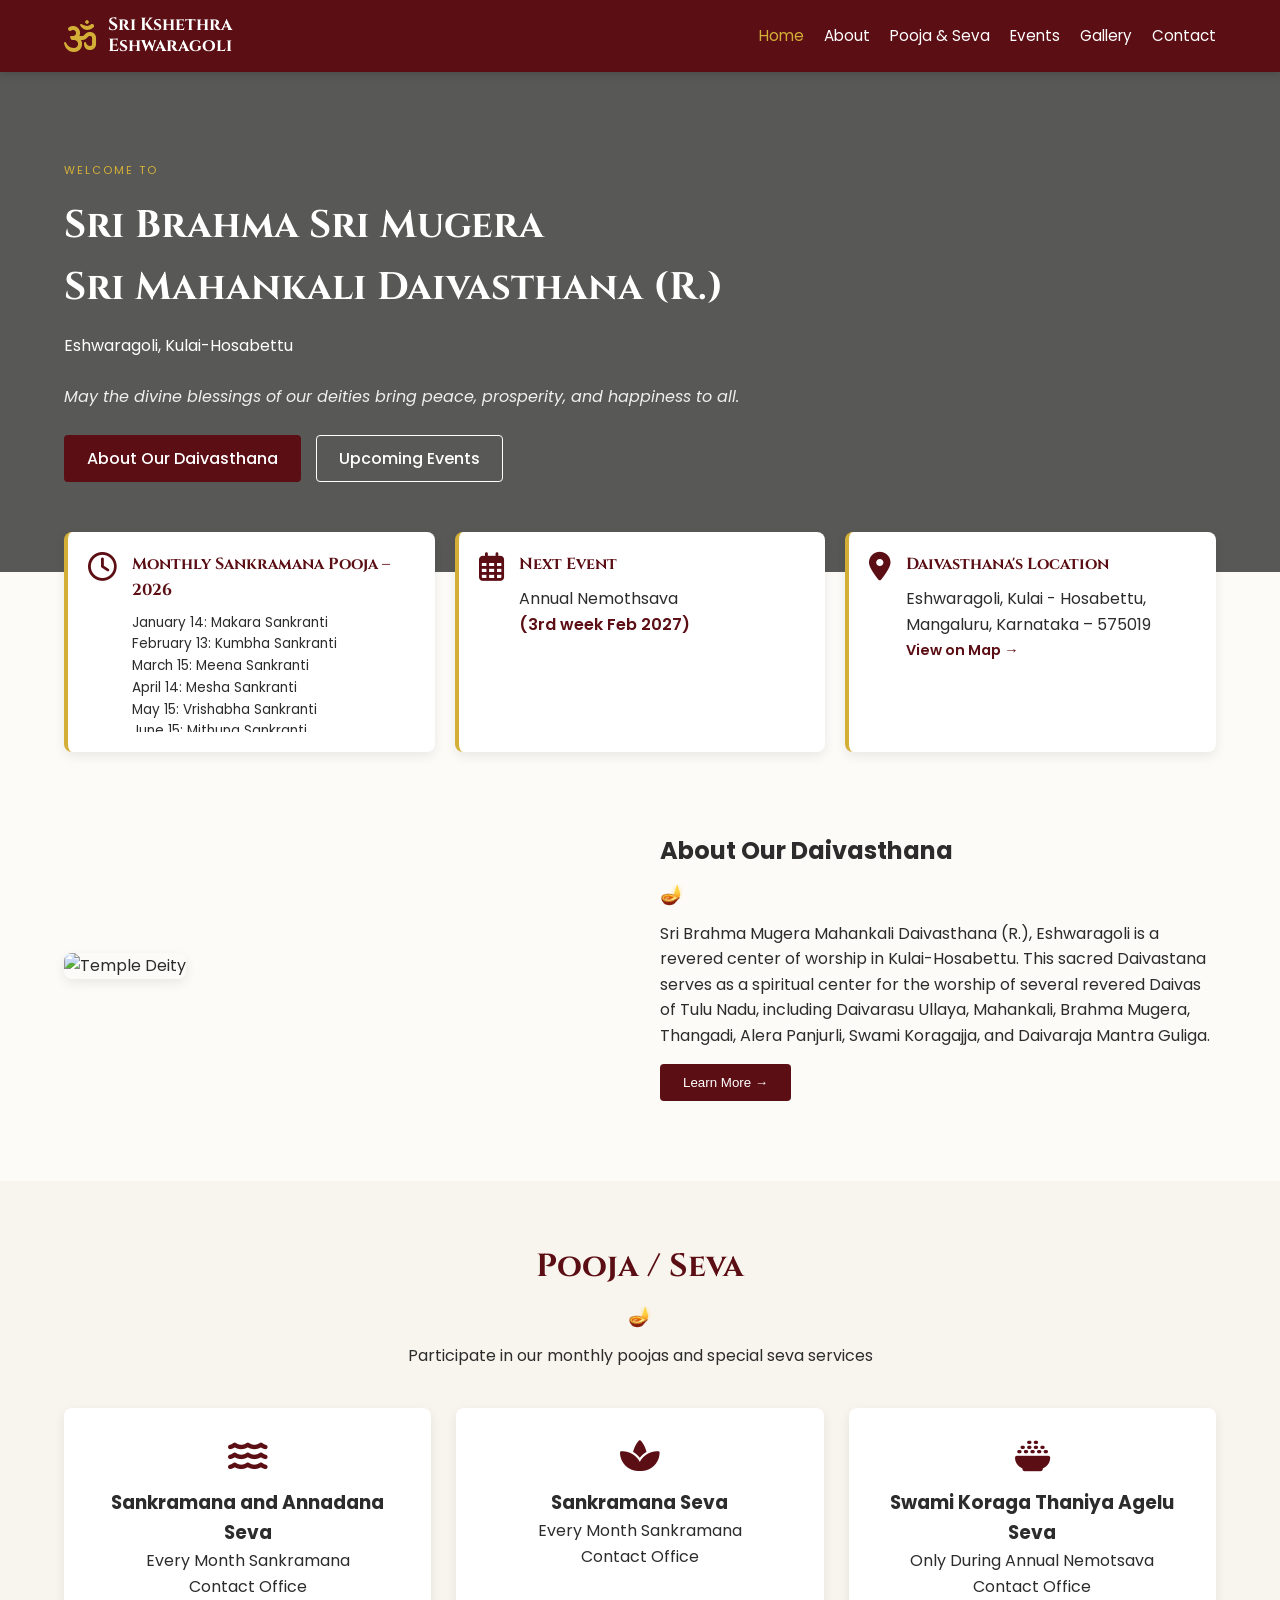
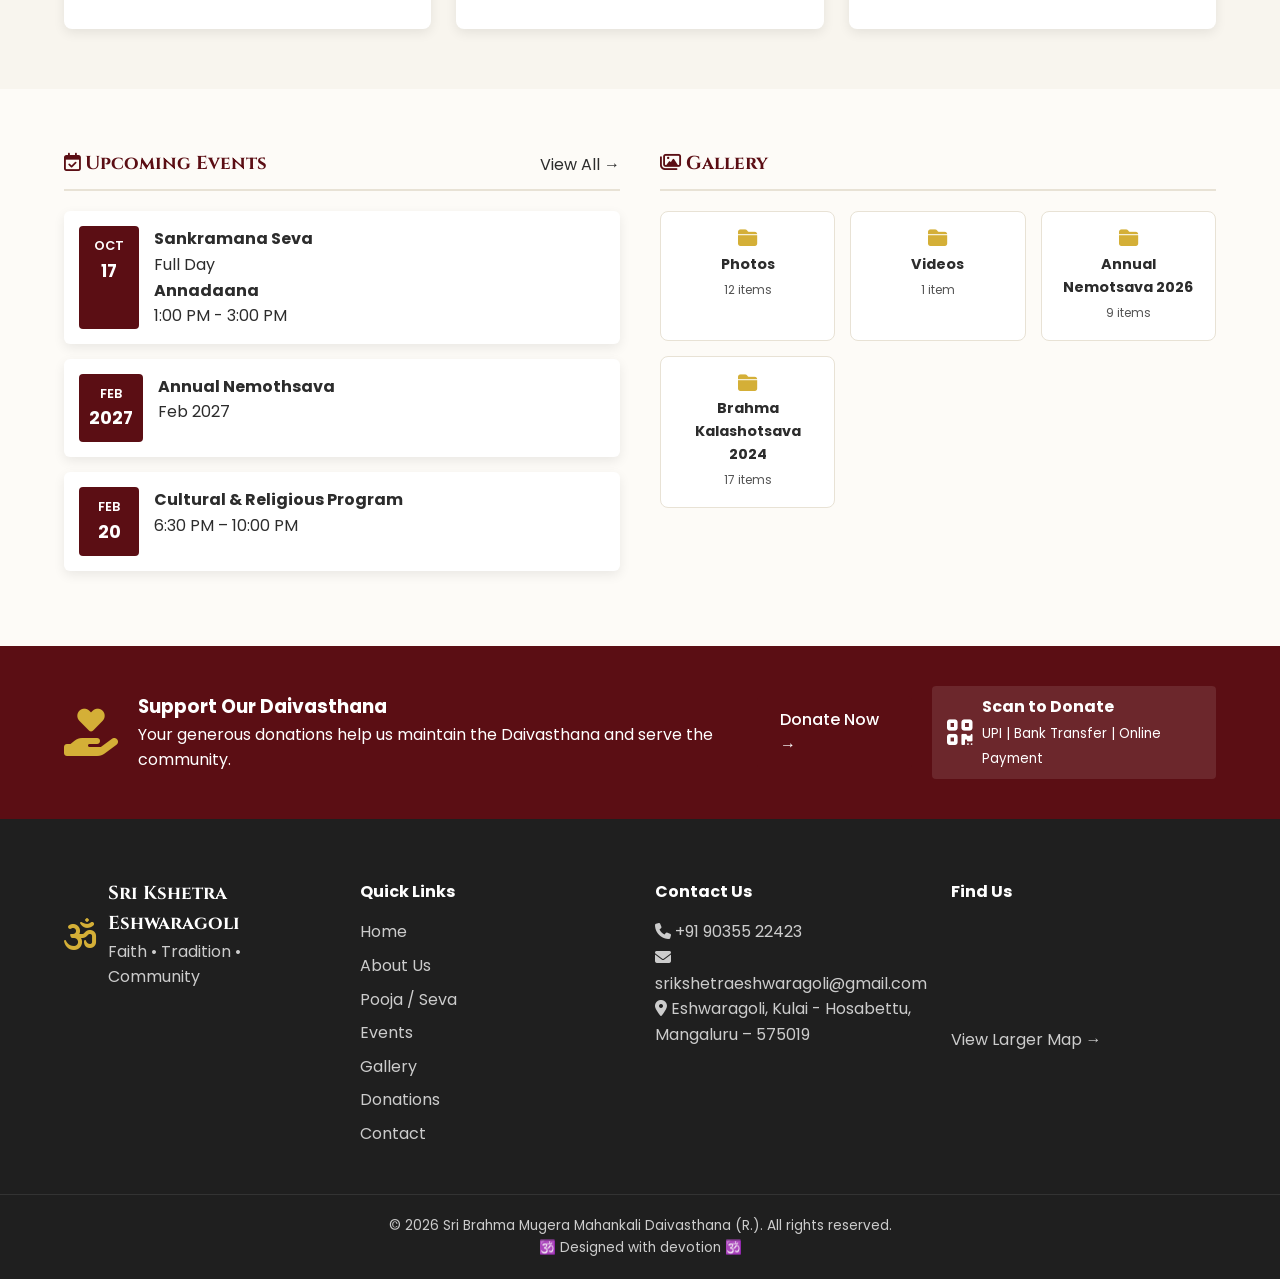
==== index.html @ 41971784 "Change event month from SEP to OCT" ====
<!DOCTYPE html>
<html lang="en">
<head>
  <meta charset="UTF-8">
  <meta name="viewport" content="width=device-width, initial-scale=1.0">
  <title>SBMMD - Sri Kshethra Eshwaragoli</title>

  <link rel="preconnect" href="https://fonts.googleapis.com">
  <link rel="preconnect" href="https://fonts.gstatic.com" crossorigin>
  <link href="https://fonts.googleapis.com/css2?family=Cinzel:wght@500;700&family=Poppins:wght@400;500;600&display=swap" rel="stylesheet">
  <link rel="stylesheet" href="https://cdnjs.cloudflare.com/ajax/libs/font-awesome/6.4.0/css/all.min.css">

  <link rel="stylesheet" href="style.css">
</head>
<body>

  <header class="navbar">
    <div class="container nav-container">
      <div class="logo">
        <i class="fa-solid fa-om logo-icon"></i>
        <div class="logo-text">
          <h2>Sri Kshethra<br>Eshwaragoli</h2>
        </div>
      </div>
      <nav class="nav-links">
        <a href="#home" class="active">Home</a>
        <a href="#about">About</a>
        <a href="#pooja">Pooja & Seva</a>
        <a href="#events">Events</a>
        <a href="#gallery">Gallery</a>
        <a href="#contact">Contact</a>
      </nav>
    </div>
  </header>

  <section class="hero" id="home">
    <div class="hero-overlay">
      <div class="container">
        <div class="hero-content">
          <p class="welcome-text">WELCOME TO</p>
          <h1>Sri Brahma Sri Mugera<br>Sri Mahankali Daivasthana (R.)</h1>
          <p class="subtext">Eshwaragoli, Kulai-Hosabettu</p>
          <br />
          <p class="blessing-text">
            May the divine blessings of our deities bring peace, prosperity, and happiness to all.
          </p>
          <div class="hero-buttons">
            <a href="#about" class="btn btn-primary">About Our Daivasthana</a>
            <a href="#events" class="btn btn-outline">Upcoming Events</a>
          </div>
        </div>
      </div>
    </div>
  </section>

  <section class="quick-info">
    <div class="container info-grid">
      <div class="info-card">
        <i class="fa-regular fa-clock info-icon"></i>
        <div>
          <h4>Monthly Sankramana Pooja – 2026</h4>
          <ul>
            <li>January 14: Makara Sankranti</li>
            <li>February 13: Kumbha Sankranti</li>
            <li>March 15: Meena Sankranti</li>
            <li>April 14: Mesha Sankranti</li>
            <li>May 15: Vrishabha Sankranti</li>
            <li>June 15: Mithuna Sankranti</li>
            <li>July 16: Karka Sankranti</li>
            <li>August 17: Simha Sankranti</li>
            <li>September 17: Kanya Sankranti</li>
            <li>October 17: Tula Sankranti</li>
            <li>November 16: Vrischika Sankranti</li>
            <li>December 16: Dhanu Sankranti</li>
          </ul>
        </div>
      </div>
      <div class="info-card">
        <i class="fa-regular fa-calendar-days info-icon"></i>
        <div>
          <h4>Next Event</h4>
          <p>Annual Nemothsava</p>
          <p class="highlight">(3rd week Feb 2027)</p>
        </div>
      </div>
      <div class="info-card">
        <i class="fa-solid fa-location-dot info-icon"></i>
        <div>
          <h4>Daivasthana's Location</h4>
          <p>Eshwaragoli, Kulai - Hosabettu,</p>
          <p>Mangaluru, Karnataka – 575019</p>
          <a href="#contact" class="link-btn">View on Map →</a>
        </div>
      </div>
    </div>
  </section>

  <section class="about-section" id="about">
    <div class="container about-container">
      <div class="about-image">
        <img src="https://raw.githubusercontent.com/srikshetraeshwaragoli/SBMMD/main/image1.png" alt="Temple Deity">
      </div>
      <div class="about-content">
        <h2>About Our Daivasthana</h2>
        <div class="divider">🪔</div>
        <p>
          Sri Brahma Mugera Mahankali Daivasthana (R.), Eshwaragoli is a revered center of worship in Kulai-Hosabettu. 
          This sacred Daivastana serves as a spiritual center for the worship of several revered Daivas of Tulu Nadu, including Daivarasu Ullaya, Mahankali, Brahma Mugera, Thangadi, Alera Panjurli, Swami Koragajja, and Daivaraja Mantra Guliga.
        </p>

        <div id="kannadaContent" class="kannada-details">
          <p>
            ದೈವ ದೇವರ ಕೃಪೆಯಲ್ಲಿ ಕಂಗೊಳಿಸುತ್ತಿರುವ ನಮ್ಮ ತುಳುನಾಡಿನ ಅನೇಕ ಆರಾಧನಾ ಕ್ಷೇತ್ರಗಳಲ್ಲಿ ಮಂಗಳೂರು ತಾಲೂಕು ಹೊಸಬೆಟ್ಟು ಗ್ರಾಮದ ಶ್ರೀ ಕ್ಷೇತ್ರ ಈಶ್ವರಗೋಳಿಯೂ ಒಂದು. ಸುಮಾರು 350 ವರ್ಷಗಳಷ್ಟು ಇತಿಹಾಸವುಳ್ಳ ಈ ಕ್ಷೇತ್ರವು ಮುಗೇರ ಜನಾಂಗದಲ್ಲಿ ಜನಿಸಿ ನಾಟಿ ವೈದ್ಯೆಯಾದ ಪಯ್ಯು ಮುಗೆರ್ತಿಯು ಗಿಡಮುಲಿಕೆಯಾದ "ಇಸರ ಬೇರ"ನ್ನು ಹುಡುಕುತ್ತಾ ಗೋಳಿ ಮರದ ಬುಡದಲ್ಲಿ ಶಿವನನ್ನು ಪ್ರಾರ್ಥಿಸಿದ ಸಂದರ್ಭದಲ್ಲಿ ಅವಳ ಭಕ್ತಿಗೆ ಮೆಚ್ಚಿ ಪರಮ ಭಕ್ತೆಯಾದ ನಿನಗೆ ಮುಂದೊಂದು ದಿನ ಶಿವಜಾಯೆಯಾದ ಶ್ರೀ ಪಾರ್ವತಿಯು ಮಹಾಂಕಾಳಿಯಾಗಿ ಧರ್ಮದೈವಗಳು ಇಲ್ಲಿ ನೆಲೆಯಾಗಿ ಈ ನೆಲದ ಸತ್ಯವನ್ನು ಕಾಪಾಡುವರು ಎಂದು ಅಭಯ ನೀಡಿದರು.
            <br /><br />
            ಮುಂದಕ್ಕೆ ಒಂದು ದಿನ ಉಜ್ಜೋಡಿಯಿಂದ ಶ್ರೀ ಬೊಗ್ರ ಪೂಜಾರಿ ಮತ್ತು ದೆಯ್ಯು ಮುಗೇರ ಇವರ ಭಕ್ತಿಗೆ ಒಲಿದು ಶ್ರೀ ಆದಿಮಾಯೆ ಮಹಾಂಕಾಳಿ ಅಮ್ಮನವರು ಈಶ್ವರಗೋಳಿಯಲ್ಲಿ ಬಂದು ನೆಲೆ ನಿಂತರು. ಇಂತಹ ಶಿವ ಒಲುಮೆಯ ಶ್ರೀ ಕ್ಷೇತ್ರದಲ್ಲಿ ನೆಲೆನಿಂತ ಶ್ರೀ ಬ್ರಹ್ಮರು, ಶ್ರೀ ಧರ್ಮರಸು ಉಳ್ಳಾಯ, ಮಹಾಮಾತೆ ಮಹಾಂಕಾಳಿ, ಶ್ರೀ ಬ್ರಹ್ಮ ಮುಗೇರರು, ಶಕ್ತಿಸ್ವರೂಪಿಣಿಯಾದ ತಂಗಡಿ ದೈವ, ವರಾಹಮೂರ್ತಿ ಅಲೇರಾ ಪಂಜುರ್ಲಿ, ದೈವರಾಜ ಮಂತ್ರಗುಳಿಗ, ಸ್ವಾಮಿ ಕೊರಗಜ್ಜ ಧರ್ಮದೈವಗಳ ಆರಾಧನೆ ನಡೆಯುತ್ತಾ ಬಂತು.
            <br /><br />
            ಈ ಕ್ಷೇತ್ರದ ಶ್ರೀ ಕೊರಗಜ್ಜ ಸಾನಿಧ್ಯವು ಊರ ಪರವೂರ ಭಕ್ತದಿಗಳ ಸಹಾಯದಿಂದ 2014 ರಲ್ಲಿ ಜೀರ್ಣೋದ್ಧಾರಗೊಂಡು ಭಕ್ತರ ಪಾಲಿಗೆ ಶಕ್ತಿ ಕೇಂದ್ರವಾಗಿದೆ. ಪ್ರತಿ ತಿಂಗಳ ಸಂಕ್ರಮಣದಂದು ದಾನಿಗಳ ಮುಖೇನ ಸುಮಾರು 1500ಕ್ಕಿಂತಲೂ ಹೆಚ್ಚು ಭಕ್ತಾಧಿಗಳು ಅನ್ನ ಪ್ರಸಾದ ಸ್ವೀಕರಿಸುತ್ತಾರೆ.
          </p>
        </div>

        <button id="toggleBtn" class="btn btn-dark" onclick="toggleLearnMore()">Learn More →</button>
      </div>
    </div>
  </section>

  <section class="pooja-section" id="pooja">
    <div class="container">
      <div class="section-title">
        <h2>Pooja / Seva</h2>
        <div class="divider">🪔</div>
        <p>Participate in our monthly poojas and special seva services</p>
      </div>

      <div class="seva-grid">
        <div class="seva-card">
          <i class="fa-solid fa-water seva-icon"></i>
          <h3>Sankramana and Annadana Seva</h3>
          <p>Every Month Sankramana</p>
          <p>Contact Office</p>
        </div>
        <div class="seva-card">
          <i class="fa-solid fa-spa seva-icon"></i>
          <h3>Sankramana Seva</h3>
          <p>Every Month Sankramana</p>
          <p>Contact Office</p>
        </div>
        <div class="seva-card">
          <i class="fa-solid fa-bowl-rice seva-icon"></i>
          <h3>Swami Koraga Thaniya Agelu Seva</h3>
          <p>Only During Annual Nemotsava</p>
          <p>Contact Office</p>
        </div>
      </div>
    </div>
  </section>

  <section class="events-gallery-section" id="events">
    <div class="container split-grid">

      <div class="events-column">
        <div class="column-header">
          <h3><i class="fa-regular fa-calendar-check"></i> Upcoming Events</h3>
          <a href="#" class="view-all">View All →</a>
        </div>
        <div class="event-list">
          <div class="event-item">
            <div class="event-date">
              <span class="month">OCT</span>
              <span class="day">17</span>
            </div>
            <div class="event-info">
              <h4>Sankramana Seva</h4>
              <p>Full Day</p>
              <h4>Annadaana</h4>
              <p>1:00 PM - 3:00 PM</p>
            </div>
          </div>
          <div class="event-item">
            <div class="event-date">
              <span class="month">FEB</span>
              <span class="day">2027</span>
            </div>
            <div class="event-info">
              <h4>Annual Nemothsava</h4>
              <p>Feb 2027</p>
            </div>
          </div>
          <div class="event-item">
            <div class="event-date">
              <span class="month">FEB</span>
              <span class="day">20</span>
            </div>
            <div class="event-info">
              <h4>Cultural & Religious Program</h4>
              <p>6:30 PM – 10:00 PM</p>
            </div>
          </div>
        </div>
      </div>

      <div class="gallery-column" id="gallery">
        <div class="column-header">
          <h3><i class="fa-regular fa-images"></i> Gallery</h3>
        </div>

        <div id="gallery-container" class="folder-grid"></div>
      </div>

    </div>
  </section>

  <section class="donation-section" id="donation">
    <div class="container donation-container">
      <div class="donation-content">
        <i class="fa-solid fa-hand-holding-heart donation-icon"></i>
        <div>
          <h3>Support Our Daivasthana</h3>
          <p>Your generous donations help us maintain the Daivasthana and serve the community.</p>
        </div>
      </div>
      <div class="donation-actions">
        <a href="#" class="btn btn-primary">Donate Now →</a>
        <div class="qr-code-box">
          <i class="fa-solid fa-qrcode qr-icon"></i>
          <div>
            <p><strong>Scan to Donate</strong></p>
            <p><small>UPI | Bank Transfer | Online Payment</small></p>
          </div>
        </div>
      </div>
    </div>
  </section>

  <footer class="footer" id="contact">
    <div class="container footer-grid">

      <div class="footer-brand">
        <div class="logo">
          <i class="fa-solid fa-om logo-icon"></i>
          <div class="logo-text">
            <h3>Sri Kshetra Eshwaragoli</h3>
            <span>Faith • Tradition • Community</span>
          </div>
        </div>
      </div>

      <div class="footer-links">
        <h4>Quick Links</h4>
        <ul>
          <li><a href="#home">Home</a></li>
          <li><a href="#about">About Us</a></li>
          <li><a href="#pooja">Pooja / Seva</a></li>
          <li><a href="#events">Events</a></li>
          <li><a href="#gallery">Gallery</a></li>
          <li><a href="#donation">Donations</a></li>
          <li><a href="#contact">Contact</a></li>
        </ul>
      </div>

      <div class="footer-contact">
        <h4>Contact Us</h4>
        <p><i class="fa-solid fa-phone"></i> +91 90355 22423</p>
        <p><i class="fa-solid fa-envelope"></i> srikshetraeshwaragoli@gmail.com</p>
        <p><i class="fa-solid fa-location-dot"></i> Eshwaragoli, Kulai - Hosabettu, Mangaluru – 575019</p>
      </div>

      <div class="footer-map">
        <h4>Find Us</h4>
        <div class="map-container">
          <iframe 
             src="https://www.google.com/maps/embed?pb=!1m18!1m12!1m3!1d3888.3582121307255!2d74.8093121!3d12.9489249!2m3!1f0!2f0!3f0!3m2!1i1024!2i768!4f13.1!3m3!1m2!1s0x3ba351962773e73d%3A0xab0d38f3b8552039!2sSri%20Brahma%20Sri%20Mugera%20Mahankali%20Devasthana!5e0!3m2!1sen!2sin!4v1725877800000!5m2!1sen!2sin" 
             width="100%" height="100" style="border:0;" allowfullscreen="" loading="lazy"></iframe>
        </div>
        <a href="https://maps.app.goo.gl/UZWVKfmwSDom49KbA" target="_blank" class="map-link">View Larger Map →</a>
      </div>
    </div>

    <div class="footer-bottom">
      <p>© 2026 Sri Brahma Mugera Mahankali Daivasthana (R.). All rights reserved.</p>
      <p>🕉️ Designed with devotion 🕉️</p>
    </div>
  </footer>

  <!-- LIGHTBOX MODAL CONTAINER -->
  <div id="lightbox-modal" class="lightbox-modal" onclick="if(event.target === this) closeLightbox()">
    <span class="lightbox-close" onclick="closeLightbox()">&times;</span>
    <button class="lightbox-btn prev" onclick="navigateLightbox(-1)">&#10094;</button>
    <div id="lightbox-media-container"></div>
    <button class="lightbox-btn next" onclick="navigateLightbox(1)">&#10095;</button>
    <div id="lightbox-counter" class="lightbox-counter"></div>
  </div>

  <script>
    function toggleLearnMore() {
      const kannadaContent = document.getElementById('kannadaContent');
      const toggleBtn = document.getElementById('toggleBtn');

      if (kannadaContent && toggleBtn) {
        kannadaContent.classList.toggle('show');
        if (kannadaContent.classList.contains('show')) {
          toggleBtn.textContent = 'Show Less ←';
        } else {
          toggleBtn.textContent = 'Learn More →';
        }
      }
    }

    const MANIFEST_URL = './gallery.json';

    // Your GitHub repository has the gallery folders in the ROOT.
    // There is no "Gallery" folder in the repository.
    const GITHUB_BASE =
      'https://raw.githubusercontent.com/srikshetraeshwaragoli/SBMMD/main';

    const galleryContainer =
      document.getElementById('gallery-container');

    let galleryStore = {};
    let activeFolderFiles = [];
    let activeFolderTitle = '';
    let activeFolderPath = '';
    let currentLightboxIndex = 0;


    // ----------------------------------------------------------
    // MAP JSON FOLDER NAMES TO ACTUAL GITHUB FOLDER NAMES
    // ----------------------------------------------------------
    //
    // Your screenshot shows:
    //   Annual Nemotsava 2026
    //
    // But gallery.json currently says:
    //   Annual Nemothsava 2026
    //
    // This mapping lets both continue working without requiring
    // any change to gallery.json.
    //
    const FOLDER_PATH_MAP = {
      'Annual Nemothsava 2026': 'Annual Nemotsava 2026',
      'Brahma Kalashotsava 2024': 'Brahma Kalashotsava 2024'
    };


    function getFolderPath(folderName) {
      return FOLDER_PATH_MAP[folderName] || folderName;
    }


    // ----------------------------------------------------------
    // INITIALIZE GALLERY
    // ----------------------------------------------------------

    async function initGallery() {
      if (!galleryContainer) return;

      try {
        const response =
          await fetch(`${MANIFEST_URL}?v=${Date.now()}`);

        if (!response.ok) {
          throw new Error(`HTTP ${response.status}`);
        }

        galleryStore = await response.json();

        renderFolderGrid();

      } catch (err) {

        console.error('Gallery Fetch Error:', err);

        galleryContainer.innerHTML =
          `<p style="color:#5B0E14; padding:1rem;">
             Unable to load media content.
           </p>`;
      }
    }


    // ----------------------------------------------------------
    // DISPLAY GALLERY FOLDERS
    // ----------------------------------------------------------

    function renderFolderGrid() {

      galleryContainer.className = 'folder-grid';
      galleryContainer.style = '';
      galleryContainer.innerHTML = '';

      for (const [folderName, files]
        of Object.entries(galleryStore)) {

        const count =
          Array.isArray(files) ? files.length : 0;

        const card =
          document.createElement('div');

        card.className =
          'folder-card-item';

        card.addEventListener('click', () => {
          openFolder(folderName);
        });

        card.innerHTML = `
          <div class="folder-icon-wrapper">
            <i class="fa-solid fa-folder-closed folder-main-icon"></i>
          </div>

          <div class="folder-card-info">
            <h4>${escapeHtml(folderName)}</h4>
            <span class="file-count">
              ${count} ${count === 1 ? 'item' : 'items'}
            </span>
          </div>
        `;

        galleryContainer.appendChild(card);
      }
    }


    // ----------------------------------------------------------
    // OPEN FOLDER
    // ----------------------------------------------------------

    function openFolder(folderName) {

      activeFolderTitle = folderName;
      activeFolderPath = getFolderPath(folderName);
      activeFolderFiles =
        Array.isArray(galleryStore[folderName])
          ? galleryStore[folderName]
          : [];

      galleryContainer.className =
        'folder-view-active';

      galleryContainer.style.display = 'flex';
      galleryContainer.style.flexDirection = 'column';
      galleryContainer.style.width = '100%';

      galleryContainer.innerHTML = '';


      // Navigation
      const navBar =
        document.createElement('div');

      navBar.className =
        'gallery-navigation-bar';

      navBar.style.display = 'flex';
      navBar.style.flexDirection = 'column';
      navBar.style.alignItems = 'flex-start';
      navBar.style.gap = '8px';
      navBar.style.marginBottom = '16px';
      navBar.style.width = '100%';


      const backBtn =
        document.createElement('button');

      backBtn.className = 'btn-back';
      backBtn.style.cursor = 'pointer';

      backBtn.innerHTML =
        '<i class="fa-solid fa-arrow-left"></i> Back to Folders';

      backBtn.addEventListener(
        'click',
        renderFolderGrid
      );


      const titleHeader =
        document.createElement('h3');

      titleHeader.textContent = folderName;
      titleHeader.style.margin = '0';


      navBar.appendChild(backBtn);
      navBar.appendChild(titleHeader);

      galleryContainer.appendChild(navBar);


      // Thumbnail grid
      const thumbGrid =
        document.createElement('div');

      thumbGrid.className =
        'media-thumb-grid';


      activeFolderFiles.forEach(
        (fileName, index) => {

          const isVideo =
            isVideoFile(fileName);

          const thumbCard =
            document.createElement('div');

          thumbCard.className =
            'thumb-card';

          thumbCard.addEventListener(
            'click',
            () => openLightbox(index)
          );


          // Correct path:
          // ./Photos/image1.jpeg
          // ./Annual%20Nemotsava%2026/image1.jpeg
          // ./Brahma%20Kalashotsava%2024/image1.jpg

          const githubUrl =
          `${GITHUB_BASE}/${encodeURIComponent(activeFolderPath)}/${encodeURIComponent(fileName)}`;

          const localUrl = githubUrl;
          
          if (isVideo) {

            thumbCard.innerHTML = `
              <video
                src="${localUrl}#t=0.1"
                preload="metadata"
                muted
                playsinline
                onerror="handleMediaError(this, ['${githubUrl}#t=0.1'])">
              </video>

              <div class="play-overlay">
                <i class="fa-solid fa-play"></i>
              </div>
            `;

          } else {

            thumbCard.innerHTML = `
              <img
                src="${localUrl}"
                alt="${escapeHtml(fileName)}"
                loading="lazy"
                onerror="handleMediaError(this, ['${githubUrl}'])">
            `;
          }

          thumbGrid.appendChild(thumbCard);
        }
      );


      galleryContainer.appendChild(thumbGrid);
    }


    // ----------------------------------------------------------
    // MEDIA ERROR FALLBACK
    // ----------------------------------------------------------

    function handleMediaError(
      element,
      fallbackPaths
    ) {

      let index =
        parseInt(
          element.dataset.retryIndex || '0',
          10
        );

      if (index < fallbackPaths.length) {

        element.dataset.retryIndex =
          String(index + 1);

        element.src =
          fallbackPaths[index];
      }
    }


    // ----------------------------------------------------------
    // LIGHTBOX
    // ----------------------------------------------------------

    function openLightbox(index) {

      currentLightboxIndex = index;

      const modal =
        document.getElementById('lightbox-modal');

      if (modal) {

        modal.style.display = 'flex';

        updateLightboxMedia();
      }
    }


    function closeLightbox() {

      const modal =
        document.getElementById('lightbox-modal');

      const mediaContainer =
        document.getElementById(
          'lightbox-media-container'
        );

      if (modal) {
        modal.style.display = 'none';
      }

      if (mediaContainer) {
        mediaContainer.innerHTML = '';
      }
    }


    // ----------------------------------------------------------
    // NEXT / PREVIOUS
    // ----------------------------------------------------------

    function navigateLightbox(direction) {

      if (!activeFolderFiles.length) return;

      currentLightboxIndex =
        (
          currentLightboxIndex +
          direction +
          activeFolderFiles.length
        ) %
        activeFolderFiles.length;

      updateLightboxMedia();
    }


    // ----------------------------------------------------------
    // UPDATE LIGHTBOX
    // ----------------------------------------------------------

    function updateLightboxMedia() {

      const mediaContainer =
        document.getElementById(
          'lightbox-media-container'
        );

      const counter =
        document.getElementById(
          'lightbox-counter'
        );

      if (!mediaContainer) return;


      const fileName =
        activeFolderFiles[currentLightboxIndex];

      const githubUrl =
      `${GITHUB_BASE}/${encodeURIComponent(activeFolderPath)}/${encodeURIComponent(fileName)}`;

      const localUrl = githubUrl;

      const isVideo =
        isVideoFile(fileName);


      if (isVideo) {

        mediaContainer.innerHTML = `
          <video
            src="${localUrl}"
            controls
            autoplay
            playsinline
            style="max-width:90vw; max-height:80vh;"
            onerror="this.onerror=null; this.src='${githubUrl}';">
          </video>
        `;

      } else {

        mediaContainer.innerHTML = `
          <img
            src="${localUrl}"
            alt="Media ${currentLightboxIndex + 1}"
            style="max-width:90vw; max-height:80vh; object-fit:contain;"
            onerror="this.onerror=null; this.src='${githubUrl}';">
        `;
      }


      if (counter) {

        counter.textContent =
          `${currentLightboxIndex + 1} / ${activeFolderFiles.length}`;
      }
    }


    // ----------------------------------------------------------
    // FILE TYPE
    // ----------------------------------------------------------

    function isVideoFile(fileName) {

      if (typeof fileName !== 'string') {
        return false;
      }

      const cleanName =
        fileName
          .split('?')[0]
          .split('#')[0];

      return /\.(mp4|webm|ogg|mov)$/i.test(
        cleanName
      );
    }


    // ----------------------------------------------------------
    // HTML ESCAPING
    // ----------------------------------------------------------

    function escapeHtml(str) {

      return String(str)
        .replace(/&/g, '&amp;')
        .replace(/</g, '&lt;')
        .replace(/>/g, '&gt;')
        .replace(/"/g, '&quot;')
        .replace(/'/g, '&#039;');
    }


    // ----------------------------------------------------------
    // KEYBOARD CONTROLS
    // ----------------------------------------------------------

    document.addEventListener(
      'keydown',
      function(e) {

        const modal =
          document.getElementById(
            'lightbox-modal'
          );

        if (
          modal &&
          modal.style.display === 'flex'
        ) {

          if (e.key === 'Escape') {
            closeLightbox();
          }

          if (e.key === 'ArrowLeft') {
            navigateLightbox(-1);
          }

          if (e.key === 'ArrowRight') {
            navigateLightbox(1);
          }
        }
      }
    );


    document.addEventListener(
      'DOMContentLoaded',
      initGallery
    );
  </script>

</body>
</html>
---- style.css ----
/* ==========================================================================
   1. GLOBAL STYLES & RESET
   ========================================================================== */
* {
  margin: 0;
  padding: 0;
  box-sizing: border-box;
}

:root {
  --primary-color: #5B0E14;
  --primary-hover: #7A141C;
  --accent-color: #D4AF37;
  --text-dark: #2C2C2C;
  --text-light: #555555;
  --bg-light: #FDFBF7;
  --bg-card: #FFFFFF;
  --border-color: #E8E2D5;
  --shadow: 0 4px 12px rgba(0, 0, 0, 0.08);
  --font-heading: 'Cinzel', serif;
  --font-body: 'Poppins', sans-serif;
}

body {
  font-family: var(--font-body);
  background-color: var(--bg-light);
  color: var(--text-dark);
  line-height: 1.6;
}

.container {
  width: 90%;
  max-width: 1200px;
  margin: 0 auto;
}

a {
  text-decoration: none;
  color: inherit;
}

ul {
  list-style: none;
}

/* Buttons */
.btn {
  display: inline-block;
  padding: 10px 22px;
  border-radius: 4px;
  font-weight: 500;
  transition: all 0.3s ease;
  cursor: pointer;
  border: 1px solid transparent;
}

.btn-primary {
  background-color: var(--primary-color);
  color: #FFF;
}

.btn-primary:hover {
  background-color: var(--primary-hover);
}

.btn-outline {
  border-color: #FFF;
  color: #FFF;
}

.btn-outline:hover {
  background-color: #FFF;
  color: var(--primary-color);
}

.btn-dark {
  background-color: var(--primary-color);
  color: #FFF;
  margin-top: 15px;
}

.btn-dark:hover {
  background-color: var(--primary-hover);
}

/* ==========================================================================
   2. NAVBAR
   ========================================================================== */
.navbar {
  background-color: var(--primary-color);
  color: #FFF;
  position: sticky;
  top: 0;
  z-index: 1000;
  box-shadow: 0 2px 8px rgba(0, 0, 0, 0.15);
}

.nav-container {
  display: flex;
  justify-content: space-between;
  align-items: center;
  padding: 15px 0;
}

.logo {
  display: flex;
  align-items: center;
  gap: 12px;
}

.logo-icon {
  font-size: 2rem;
  color: var(--accent-color);
}

.logo-text h2 {
  font-family: var(--font-heading);
  font-size: 1.1rem;
  line-height: 1.2;
}

.nav-links {
  display: flex;
  gap: 20px;
}

.nav-links a {
  font-size: 0.95rem;
  transition: color 0.3s ease;
}

.nav-links a:hover,
.nav-links a.active {
  color: var(--accent-color);
}

/* ==========================================================================
   3. HERO SECTION
   ========================================================================== */
.hero {
  background: linear-gradient(rgba(0,0,0,0.65), rgba(0,0,0,0.65)), 
              url('https://raw.githubusercontent.com/srikshetraeshwaragoli/SBMMD/main/image2.png') center/cover no-repeat;
  color: #FFF;
  text-align: center;
  padding: 90px 0;
}

.hero-content {
  max-width: 800px;
  margin: 0; /* Align container to the left */
  display: flex;
  flex-direction: column;
  align-items: flex-start; /* Align flex children to the left */
  text-align: left; /* Left-align all text */
}

.welcome-text {
  font-size: 0.7rem;
  letter-spacing: 2px;
  color: var(--accent-color);
  text-transform: uppercase;
  margin: 0 0 5px 0;
  text-align: left;
  width: auto;
}

.hero-content h1 {
  font-family: var(--font-heading);
  font-size: 2.4rem;
  margin: 10px 0 15px 0;
  text-align: left;
}

.blessing-text {
  font-style: italic;
  margin-bottom: 25px;
  opacity: 0.9;
  text-align: left;
}

.hero-buttons {
  display: flex;
  gap: 15px;
  justify-content: flex-start; /* Align buttons to the left */
}

/* ==========================================================================
   4. QUICK INFO & SECTIONS GENERAL
   ========================================================================== */
.quick-info {
  margin-top: -40px;
  position: relative;
  z-index: 10;
}

.info-grid {
  display: grid;
  grid-template-columns: repeat(auto-fit, minmax(280px, 1fr));
  gap: 20px;
}

.info-card {
  background-color: var(--bg-card);
  padding: 20px;
  border-radius: 8px;
  box-shadow: var(--shadow);
  display: flex;
  gap: 15px;
  align-items: flex-start;
  border-left: 4px solid var(--accent-color);
}

.info-icon {
  font-size: 1.8rem;
  color: var(--primary-color);
}

.info-card h4 {
  font-family: var(--font-heading);
  margin-bottom: 8px;
  color: var(--primary-color);
}

.info-card ul {
  max-height: 120px;
  overflow-y: auto;
  font-size: 0.85rem;
}

.highlight {
  color: var(--primary-color);
  font-weight: 600;
}

.link-btn {
  color: var(--primary-color);
  font-weight: 600;
  font-size: 0.9rem;
}

/* About Section */
.about-section {
  padding: 80px 0;
}

.about-container {
  display: grid;
  grid-template-columns: 1fr 1fr;
  gap: 40px;
  align-items: center;
}

.about-image img {
  width: 100%;
  border-radius: 8px;
  box-shadow: var(--shadow);
}

.divider {
  margin: 10px 0;
  font-size: 1.2rem;
}

.kannada-details {
  display: none;
  margin-top: 15px;
  padding: 15px;
  background-color: #F8F5EE;
  border-left: 3px solid var(--primary-color);
  border-radius: 4px;
}

.kannada-details.show {
  display: block;
}

/* Pooja / Seva */
.pooja-section {
  background-color: #F8F5EE;
  padding: 60px 0;
}

.section-title {
  text-align: center;
  margin-bottom: 40px;
}

.section-title h2 {
  font-family: var(--font-heading);
  color: var(--primary-color);
  font-size: 2rem;
}

.seva-grid {
  display: grid;
  grid-template-columns: repeat(auto-fit, minmax(250px, 1fr));
  gap: 25px;
}

.seva-card {
  background-color: var(--bg-card);
  padding: 30px;
  border-radius: 8px;
  text-align: center;
  box-shadow: var(--shadow);
}

.seva-icon {
  font-size: 2.2rem;
  color: var(--primary-color);
  margin-bottom: 15px;
}

/* Events and Gallery Split */
.events-gallery-section {
  padding: 60px 0;
}

.split-grid {
  display: grid;
  grid-template-columns: 1fr 1fr;
  gap: 40px;
}

.column-header {
  display: flex;
  justify-content: space-between;
  align-items: center;
  margin-bottom: 20px;
  border-bottom: 2px solid var(--border-color);
  padding-bottom: 10px;
}

.column-header h3 {
  font-family: var(--font-heading);
  color: var(--primary-color);
}

.event-item {
  display: flex;
  gap: 15px;
  background: var(--bg-card);
  padding: 15px;
  border-radius: 6px;
  margin-bottom: 15px;
  box-shadow: var(--shadow);
}

.event-date {
  background: var(--primary-color);
  color: #FFF;
  padding: 10px;
  border-radius: 4px;
  text-align: center;
  min-width: 60px;
}

.event-date .month {
  display: block;
  font-size: 0.8rem;
  font-weight: 600;
}

.event-date .day {
  font-size: 1.1rem;
  font-weight: 700;
}

/* ==========================================================================
   5. GALLERY & FOLDER STYLES
   ========================================================================== */
.folder-grid {
  display: grid;
  grid-template-columns: repeat(auto-fill, minmax(130px, 1fr));
  gap: 15px;
}

.folder-card-item {
  background: var(--bg-card);
  border: 1px solid var(--border-color);
  border-radius: 8px;
  padding: 15px;
  text-align: center;
  cursor: pointer;
  transition: transform 0.2s ease, box-shadow 0.2s ease;
}

.folder-card-item:hover {
  transform: translateY(-3px);
  box-shadow: var(--shadow);
}

.folder-main-icon {
  font-size: 1.2rem;
  color: var(--accent-color);
  margin-bottom: 4px;
}

.folder-card-info h4 {
  font-size: 0.9rem;
  color: var(--text-dark);
}

.file-count {
  font-size: 0.75rem;
  color: var(--text-light);
}

/* Active Folder View & Navigation */
.folder-view-active {
  width: 100%;
}

.btn-back {
  background: var(--primary-color);
  color: #FFF;
  border: none;
  padding: 6px 14px;
  border-radius: 4px;
  font-size: 0.85rem;
}

.btn-back:hover {
  background: var(--primary-hover);
}

.media-thumb-grid {
  display: grid;
  grid-template-columns: repeat(auto-fill, minmax(110px, 1fr));
  gap: 10px;
  width: 100%;
}

.thumb-card {
  position: relative;
  aspect-ratio: 1 / 1;
  border-radius: 6px;
  overflow: hidden;
  cursor: pointer;
  background: #EAEAEA;
}

.thumb-card img,
.thumb-card video {
  width: 100%;
  height: 100%;
  object-fit: cover;
  display: block;
}

.play-overlay {
  position: absolute;
  top: 50%;
  left: 50%;
  transform: translate(-50%, -50%);
  color: #FFF;
  font-size: 1.5rem;
  text-shadow: 0 2px 4px rgba(0,0,0,0.6);
}

/* ==========================================================================
   6. LIGHTBOX MODAL
   ========================================================================== */
.lightbox-modal {
  display: none;
  position: fixed;
  top: 0;
  left: 0;
  width: 100vw;
  height: 100vh;
  background: rgba(0, 0, 0, 0.9);
  z-index: 2000;
  justify-content: center;
  align-items: center;
}

.lightbox-close {
  position: absolute;
  top: 20px;
  right: 30px;
  color: #FFF;
  font-size: 2.5rem;
  cursor: pointer;
}

.lightbox-btn {
  position: absolute;
  top: 50%;
  transform: translateY(-50%);
  background: transparent;
  border: none;
  color: #FFF;
  font-size: 2rem;
  padding: 15px;
  cursor: pointer;
}

.lightbox-btn.prev { left: 10px; }
.lightbox-btn.next { right: 10px; }

.lightbox-counter {
  position: absolute;
  bottom: 20px;
  color: #FFF;
  font-size: 0.9rem;
}

/* ==========================================================================
   7. DONATION & FOOTER
   ========================================================================== */
.donation-section {
  background-color: var(--primary-color);
  color: #FFF;
  padding: 40px 0;
}

.donation-container {
  display: flex;
  justify-content: space-between;
  align-items: center;
}

.donation-content {
  display: flex;
  align-items: center;
  gap: 20px;
}

.donation-icon {
  font-size: 3rem;
  color: var(--accent-color);
}

.donation-actions {
  display: flex;
  align-items: center;
  gap: 20px;
}

.qr-code-box {
  display: flex;
  align-items: center;
  gap: 10px;
  background: rgba(255, 255, 255, 0.1);
  padding: 8px 15px;
  border-radius: 4px;
}

.qr-icon {
  font-size: 1.8rem;
}

.footer {
  background-color: #1F1F1F;
  color: #CCC;
  padding: 60px 0 20px;
}

.footer-grid {
  display: grid;
  grid-template-columns: repeat(auto-fit, minmax(200px, 1fr));
  gap: 30px;
  margin-bottom: 40px;
}

.footer-brand .logo-text h3 {
  color: #FFF;
  font-family: var(--font-heading);
}

.social-links {
  display: flex;
  gap: 15px;
  margin-top: 15px;
}

.social-links a {
  color: #FFF;
  font-size: 1.1rem;
}

.footer-links h4, .footer-contact h4, .footer-map h4 {
  color: #FFF;
  margin-bottom: 15px;
}

.footer-links ul li {
  margin-bottom: 8px;
}

.footer-bottom {
  text-align: center;
  border-top: 1px solid #333;
  padding-top: 20px;
  font-size: 0.85rem;
}

/* ==========================================================================
   8. RESPONSIVE DESIGN
   ========================================================================== */
@media (max-width: 768px) {
  .about-container,
  .split-grid,
  .donation-container {
    grid-template-columns: 1fr;
    flex-direction: column;
    text-align: center;
  }

  .nav-links {
    display: none;
  }

  .donation-actions {
    flex-direction: column;
    margin-top: 20px;
  }
}
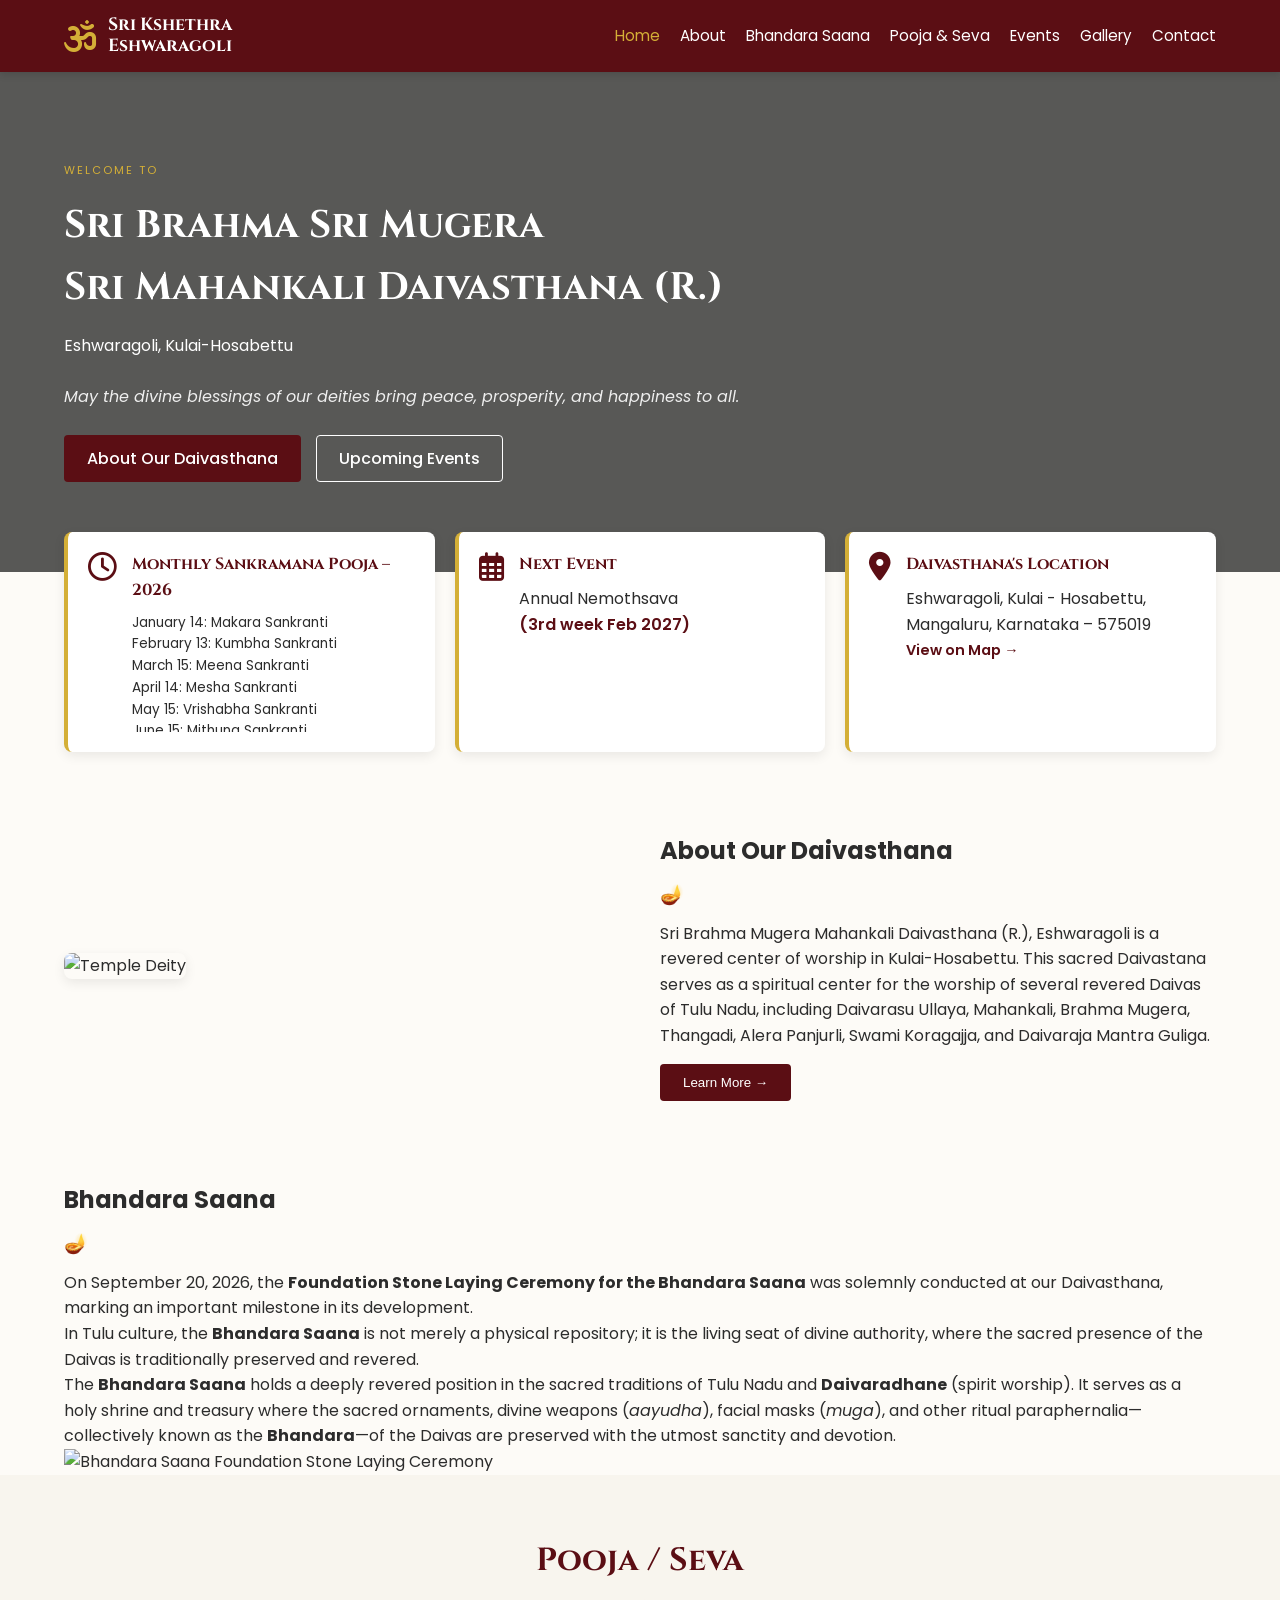
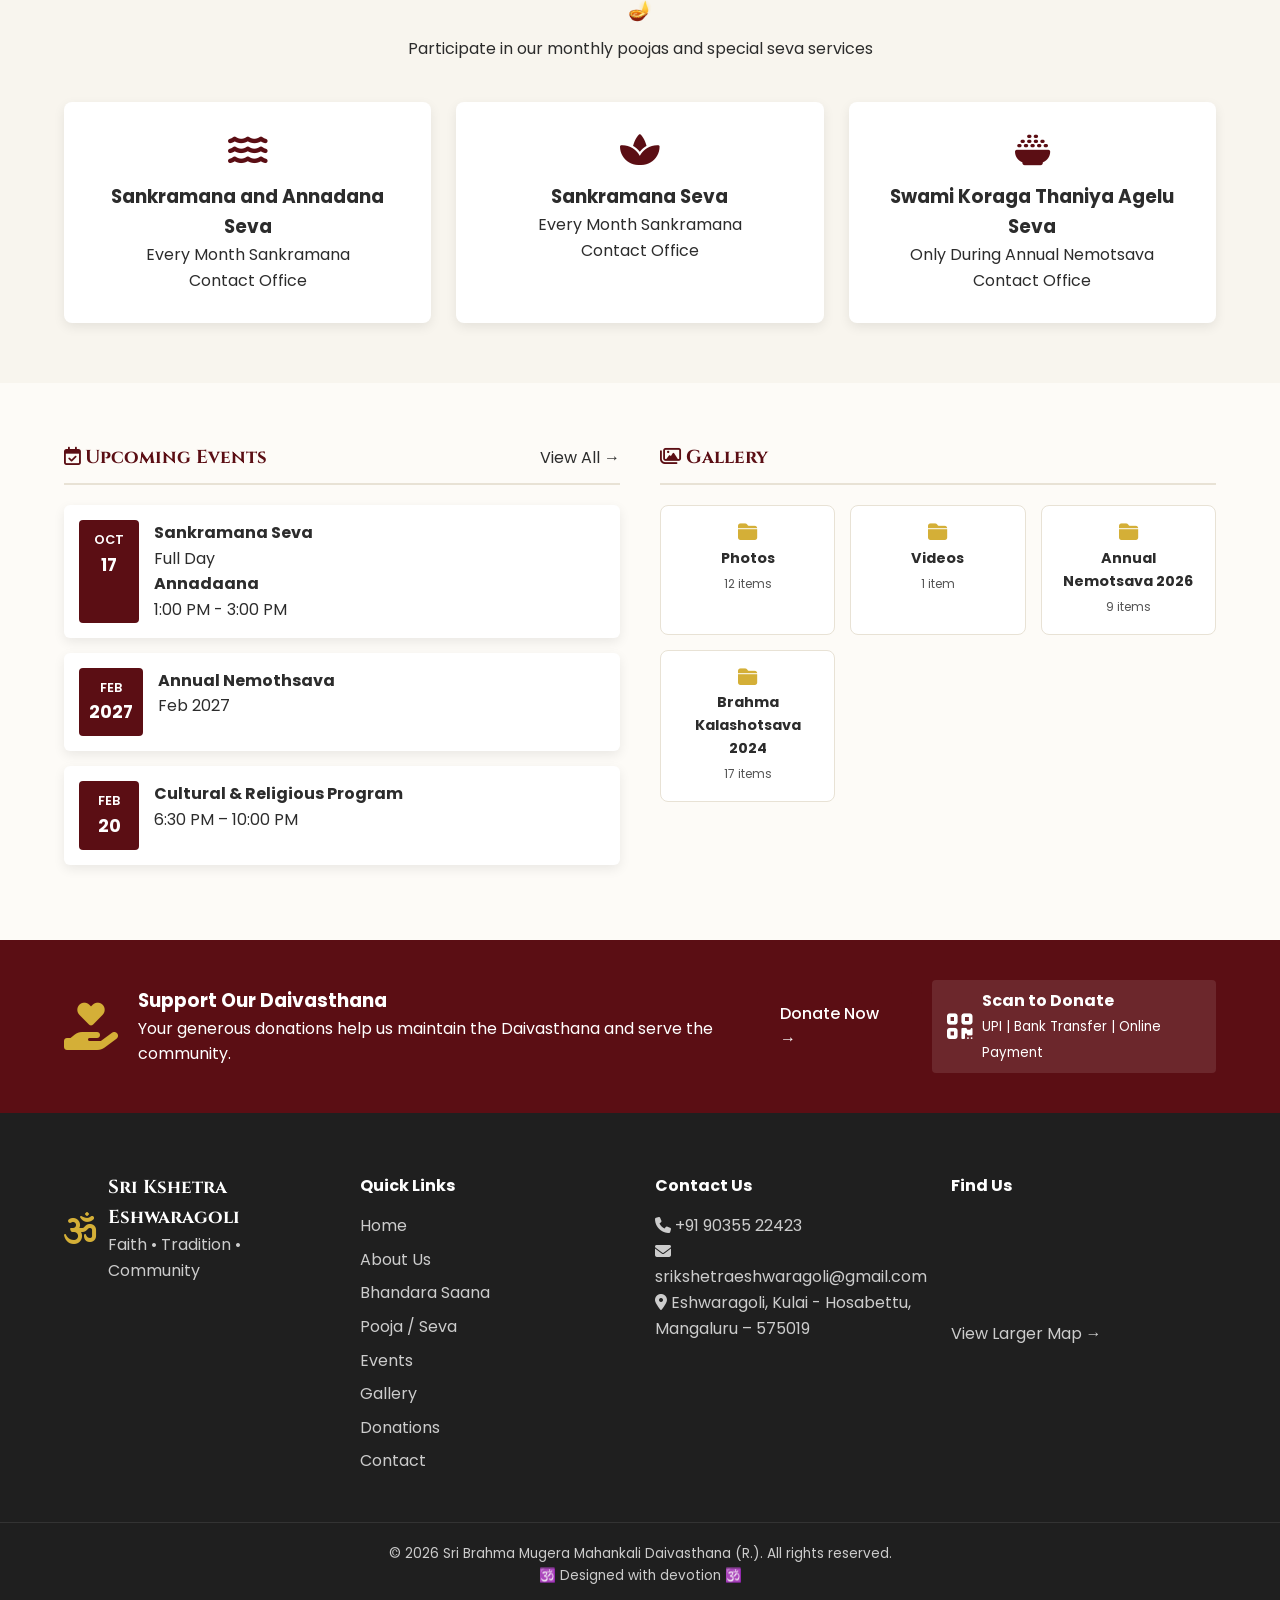
==== commit 08ac4aee: "Update print statement from 'Hello' to 'Goodbye'" ====
--- a/index.html
+++ b/index.html
@@ -8,57 +8,110 @@
   <link rel="preconnect" href="https://fonts.googleapis.com">
   <link rel="preconnect" href="https://fonts.gstatic.com" crossorigin>
   <link href="https://fonts.googleapis.com/css2?family=Cinzel:wght@500;700&family=Poppins:wght@400;500;600&display=swap" rel="stylesheet">
+
   <link rel="stylesheet" href="https://cdnjs.cloudflare.com/ajax/libs/font-awesome/6.4.0/css/all.min.css">
 
   <link rel="stylesheet" href="style.css">
 </head>
+
 <body>
+
+  <!-- =========================================================
+       NAVIGATION
+       ========================================================= -->
 
   <header class="navbar">
     <div class="container nav-container">
+
       <div class="logo">
         <i class="fa-solid fa-om logo-icon"></i>
+
         <div class="logo-text">
           <h2>Sri Kshethra<br>Eshwaragoli</h2>
         </div>
       </div>
+
       <nav class="nav-links">
         <a href="#home" class="active">Home</a>
         <a href="#about">About</a>
+        <a href="#bhandara">Bhandara Saana</a>
         <a href="#pooja">Pooja & Seva</a>
         <a href="#events">Events</a>
         <a href="#gallery">Gallery</a>
         <a href="#contact">Contact</a>
       </nav>
+
     </div>
   </header>
 
+
+  <!-- =========================================================
+       HERO
+       ========================================================= -->
+
   <section class="hero" id="home">
+
     <div class="hero-overlay">
+
       <div class="container">
+
         <div class="hero-content">
+
           <p class="welcome-text">WELCOME TO</p>
-          <h1>Sri Brahma Sri Mugera<br>Sri Mahankali Daivasthana (R.)</h1>
-          <p class="subtext">Eshwaragoli, Kulai-Hosabettu</p>
-          <br />
+
+          <h1>
+            Sri Brahma Sri Mugera<br>
+            Sri Mahankali Daivasthana (R.)
+          </h1>
+
+          <p class="subtext">
+            Eshwaragoli, Kulai-Hosabettu
+          </p>
+
+          <br>
+
           <p class="blessing-text">
-            May the divine blessings of our deities bring peace, prosperity, and happiness to all.
+            May the divine blessings of our deities bring peace,
+            prosperity, and happiness to all.
           </p>
+
           <div class="hero-buttons">
-            <a href="#about" class="btn btn-primary">About Our Daivasthana</a>
-            <a href="#events" class="btn btn-outline">Upcoming Events</a>
+
+            <a href="#about" class="btn btn-primary">
+              About Our Daivasthana
+            </a>
+
+            <a href="#events" class="btn btn-outline">
+              Upcoming Events
+            </a>
+
           </div>
+
         </div>
-      </div>
+
+      </div>
+
     </div>
+
   </section>
 
+
+  <!-- =========================================================
+       QUICK INFORMATION
+       ========================================================= -->
+
   <section class="quick-info">
+
     <div class="container info-grid">
+
       <div class="info-card">
+
         <i class="fa-regular fa-clock info-icon"></i>
+
         <div>
+
           <h4>Monthly Sankramana Pooja – 2026</h4>
+
           <ul>
             <li>January 14: Makara Sankranti</li>
             <li>February 13: Kumbha Sankranti</li>
@@ -73,400 +126,962 @@
             <li>November 16: Vrischika Sankranti</li>
             <li>December 16: Dhanu Sankranti</li>
           </ul>
+
         </div>
-      </div>
+
+      </div>
+
+
       <div class="info-card">
+
         <i class="fa-regular fa-calendar-days info-icon"></i>
+
         <div>
+
           <h4>Next Event</h4>
+
           <p>Annual Nemothsava</p>
-          <p class="highlight">(3rd week Feb 2027)</p>
+
+          <p class="highlight">
+            (3rd week Feb 2027)
+          </p>
+
         </div>
-      </div>
+
+      </div>
+
+
       <div class="info-card">
+
         <i class="fa-solid fa-location-dot info-icon"></i>
+
         <div>
+
           <h4>Daivasthana's Location</h4>
+
           <p>Eshwaragoli, Kulai - Hosabettu,</p>
+
           <p>Mangaluru, Karnataka – 575019</p>
-          <a href="#contact" class="link-btn">View on Map →</a>
+
+          <a href="#contact" class="link-btn">
+            View on Map →
+          </a>
+
         </div>
-      </div>
+
+      </div>
+
     </div>
+
   </section>
 
+
+  <!-- =========================================================
+       ABOUT OUR DAIVASTHANA
+       ========================================================= -->
+
   <section class="about-section" id="about">
+
     <div class="container about-container">
+
       <div class="about-image">
-        <img src="https://raw.githubusercontent.com/srikshetraeshwaragoli/SBMMD/main/image1.png" alt="Temple Deity">
-      </div>
+
+        <img
+          src="https://raw.githubusercontent.com/srikshetraeshwaragoli/SBMMD/main/image1.png"
+          alt="Temple Deity"
+        >
+
+      </div>
+
+
       <div class="about-content">
+
         <h2>About Our Daivasthana</h2>
+
         <div class="divider">🪔</div>
+
         <p>
-          Sri Brahma Mugera Mahankali Daivasthana (R.), Eshwaragoli is a revered center of worship in Kulai-Hosabettu. 
-          This sacred Daivastana serves as a spiritual center for the worship of several revered Daivas of Tulu Nadu, including Daivarasu Ullaya, Mahankali, Brahma Mugera, Thangadi, Alera Panjurli, Swami Koragajja, and Daivaraja Mantra Guliga.
+          Sri Brahma Mugera Mahankali Daivasthana (R.), Eshwaragoli
+          is a revered center of worship in Kulai-Hosabettu.
+          This sacred Daivastana serves as a spiritual center for
+          the worship of several revered Daivas of Tulu Nadu,
+          including Daivarasu Ullaya, Mahankali, Brahma Mugera,
+          Thangadi, Alera Panjurli, Swami Koragajja, and
+          Daivaraja Mantra Guliga.
         </p>
 
+
         <div id="kannadaContent" class="kannada-details">
+
           <p>
-            ದೈವ ದೇವರ ಕೃಪೆಯಲ್ಲಿ ಕಂಗೊಳಿಸುತ್ತಿರುವ ನಮ್ಮ ತುಳುನಾಡಿನ ಅನೇಕ ಆರಾಧನಾ ಕ್ಷೇತ್ರಗಳಲ್ಲಿ ಮಂಗಳೂರು ತಾಲೂಕು ಹೊಸಬೆಟ್ಟು ಗ್ರಾಮದ ಶ್ರೀ ಕ್ಷೇತ್ರ ಈಶ್ವರಗೋಳಿಯೂ ಒಂದು. ಸುಮಾರು 350 ವರ್ಷಗಳಷ್ಟು ಇತಿಹಾಸವುಳ್ಳ ಈ ಕ್ಷೇತ್ರವು ಮುಗೇರ ಜನಾಂಗದಲ್ಲಿ ಜನಿಸಿ ನಾಟಿ ವೈದ್ಯೆಯಾದ ಪಯ್ಯು ಮುಗೆರ್ತಿಯು ಗಿಡಮುಲಿಕೆಯಾದ "ಇಸರ ಬೇರ"ನ್ನು ಹುಡುಕುತ್ತಾ ಗೋಳಿ ಮರದ ಬುಡದಲ್ಲಿ ಶಿವನನ್ನು ಪ್ರಾರ್ಥಿಸಿದ ಸಂದರ್ಭದಲ್ಲಿ ಅವಳ ಭಕ್ತಿಗೆ ಮೆಚ್ಚಿ ಪರಮ ಭಕ್ತೆಯಾದ ನಿನಗೆ ಮುಂದೊಂದು ದಿನ ಶಿವಜಾಯೆಯಾದ ಶ್ರೀ ಪಾರ್ವತಿಯು ಮಹಾಂಕಾಳಿಯಾಗಿ ಧರ್ಮದೈವಗಳು ಇಲ್ಲಿ ನೆಲೆಯಾಗಿ ಈ ನೆಲದ ಸತ್ಯವನ್ನು ಕಾಪಾಡುವರು ಎಂದು ಅಭಯ ನೀಡಿದರು.
-            <br /><br />
-            ಮುಂದಕ್ಕೆ ಒಂದು ದಿನ ಉಜ್ಜೋಡಿಯಿಂದ ಶ್ರೀ ಬೊಗ್ರ ಪೂಜಾರಿ ಮತ್ತು ದೆಯ್ಯು ಮುಗೇರ ಇವರ ಭಕ್ತಿಗೆ ಒಲಿದು ಶ್ರೀ ಆದಿಮಾಯೆ ಮಹಾಂಕಾಳಿ ಅಮ್ಮನವರು ಈಶ್ವರಗೋಳಿಯಲ್ಲಿ ಬಂದು ನೆಲೆ ನಿಂತರು. ಇಂತಹ ಶಿವ ಒಲುಮೆಯ ಶ್ರೀ ಕ್ಷೇತ್ರದಲ್ಲಿ ನೆಲೆನಿಂತ ಶ್ರೀ ಬ್ರಹ್ಮರು, ಶ್ರೀ ಧರ್ಮರಸು ಉಳ್ಳಾಯ, ಮಹಾಮಾತೆ ಮಹಾಂಕಾಳಿ, ಶ್ರೀ ಬ್ರಹ್ಮ ಮುಗೇರರು, ಶಕ್ತಿಸ್ವರೂಪಿಣಿಯಾದ ತಂಗಡಿ ದೈವ, ವರಾಹಮೂರ್ತಿ ಅಲೇರಾ ಪಂಜುರ್ಲಿ, ದೈವರಾಜ ಮಂತ್ರಗುಳಿಗ, ಸ್ವಾಮಿ ಕೊರಗಜ್ಜ ಧರ್ಮದೈವಗಳ ಆರಾಧನೆ ನಡೆಯುತ್ತಾ ಬಂತು.
-            <br /><br />
-            ಈ ಕ್ಷೇತ್ರದ ಶ್ರೀ ಕೊರಗಜ್ಜ ಸಾನಿಧ್ಯವು ಊರ ಪರವೂರ ಭಕ್ತದಿಗಳ ಸಹಾಯದಿಂದ 2014 ರಲ್ಲಿ ಜೀರ್ಣೋದ್ಧಾರಗೊಂಡು ಭಕ್ತರ ಪಾಲಿಗೆ ಶಕ್ತಿ ಕೇಂದ್ರವಾಗಿದೆ. ಪ್ರತಿ ತಿಂಗಳ ಸಂಕ್ರಮಣದಂದು ದಾನಿಗಳ ಮುಖೇನ ಸುಮಾರು 1500ಕ್ಕಿಂತಲೂ ಹೆಚ್ಚು ಭಕ್ತಾಧಿಗಳು ಅನ್ನ ಪ್ರಸಾದ ಸ್ವೀಕರಿಸುತ್ತಾರೆ.
+
+            ದೈವ ದೇವರ ಕೃಪೆಯಲ್ಲಿ ಕಂಗೊಳಿಸುತ್ತಿರುವ ನಮ್ಮ ತುಳುನಾಡಿನ
+            ಅನೇಕ ಆರಾಧನಾ ಕ್ಷೇತ್ರಗಳಲ್ಲಿ ಮಂಗಳೂರು ತಾಲೂಕು ಹೊಸಬೆಟ್ಟು
+            ಗ್ರಾಮದ ಶ್ರೀ ಕ್ಷೇತ್ರ ಈಶ್ವರಗೋಳಿಯೂ ಒಂದು. ಸುಮಾರು 350
+            ವರ್ಷಗಳಷ್ಟು ಇತಿಹಾಸವುಳ್ಳ ಈ ಕ್ಷೇತ್ರವು ಮುಗೇರ ಜನಾಂಗದಲ್ಲಿ
+            ಜನಿಸಿ ನಾಟಿ ವೈದ್ಯೆಯಾದ ಪಯ್ಯು ಮುಗೆರ್ತಿಯು ಗಿಡಮುಲಿಕೆಯಾದ
+            "ಇಸರ ಬೇರ"ನ್ನು ಹುಡುಕುತ್ತಾ ಗೋಳಿ ಮರದ ಬುಡದಲ್ಲಿ ಶಿವನನ್ನು
+            ಪ್ರಾರ್ಥಿಸಿದ ಸಂದರ್ಭದಲ್ಲಿ ಅವಳ ಭಕ್ತಿಗೆ ಮೆಚ್ಚಿ ಪರಮ
+            ಭಕ್ತೆಯಾದ ನಿನಗೆ ಮುಂದೊಂದು ದಿನ ಶಿವಜಾಯೆಯಾದ ಶ್ರೀ ಪಾರ್ವತಿಯು
+            ಮಹಾಂಕಾಳಿಯಾಗಿ ಧರ್ಮದೈವಗಳು ಇಲ್ಲಿ ನೆಲೆಯಾಗಿ ಈ ನೆಲದ ಸತ್ಯವನ್ನು
+            ಕಾಪಾಡುವರು ಎಂದು ಅಭಯ ನೀಡಿದರು.
+
+            <br><br>
+
+            ಮುಂದಕ್ಕೆ ಒಂದು ದಿನ ಉಜ್ಜೋಡಿಯಿಂದ ಶ್ರೀ ಬೊಗ್ರ ಪೂಜಾರಿ ಮತ್ತು
+            ದೆಯ್ಯು ಮುಗೇರ ಇವರ ಭಕ್ತಿಗೆ ಒಲಿದು ಶ್ರೀ ಆದಿಮಾಯೆ ಮಹಾಂಕಾಳಿ
+            ಅಮ್ಮನವರು ಈಶ್ವರಗೋಳಿಯಲ್ಲಿ ಬಂದು ನೆಲೆ ನಿಂತರು. ಇಂತಹ ಶಿವ
+            ಒಲುಮೆಯ ಶ್ರೀ ಕ್ಷೇತ್ರದಲ್ಲಿ ನೆಲೆನಿಂತ ಶ್ರೀ ಬ್ರಹ್ಮರು,
+            ಶ್ರೀ ಧರ್ಮರಸು ಉಳ್ಳಾಯ, ಮಹಾಮಾತೆ ಮಹಾಂಕಾಳಿ, ಶ್ರೀ ಬ್ರಹ್ಮ
+            ಮುಗೇರರು, ಶಕ್ತಿಸ್ವರೂಪಿಣಿಯಾದ ತಂಗಡಿ ದೈವ, ವರಾಹಮೂರ್ತಿ
+            ಅಲೇರಾ ಪಂಜುರ್ಲಿ, ದೈವರಾಜ ಮಂತ್ರಗುಳಿಗ, ಸ್ವಾಮಿ ಕೊರಗಜ್ಜ
+            ಧರ್ಮದೈವಗಳ ಆರಾಧನೆ ನಡೆಯುತ್ತಾ ಬಂತು.
+
+            <br><br>
+
+            ಈ ಕ್ಷೇತ್ರದ ಶ್ರೀ ಕೊರಗಜ್ಜ ಸಾನಿಧ್ಯವು ಊರ ಪರವೂರ ಭಕ್ತದಿಗಳ
+            ಸಹಾಯದಿಂದ 2014 ರಲ್ಲಿ ಜೀರ್ಣೋದ್ಧಾರಗೊಂಡು ಭಕ್ತರ ಪಾಲಿಗೆ
+            ಶಕ್ತಿ ಕೇಂದ್ರವಾಗಿದೆ. ಪ್ರತಿ ತಿಂಗಳ ಸಂಕ್ರಮಣದಂದು ದಾನಿಗಳ
+            ಮುಖೇನ ಸುಮಾರು 1500ಕ್ಕಿಂತಲೂ ಹೆಚ್ಚು ಭಕ್ತಾಧಿಗಳು ಅನ್ನ
+            ಪ್ರಸಾದ ಸ್ವೀಕರಿಸುತ್ತಾರೆ.
+
           </p>
+
         </div>
 
-        <button id="toggleBtn" class="btn btn-dark" onclick="toggleLearnMore()">Learn More →</button>
-      </div>
+
+        <button
+          id="toggleBtn"
+          class="btn btn-dark"
+          onclick="toggleLearnMore()"
+        >
+          Learn More →
+        </button>
+
+      </div>
+
     </div>
+
   </section>
 
+
+  <!-- =========================================================
+       BHANDARA SAANA
+       ========================================================= -->
+
+  <section class="bhandara-section" id="bhandara">
+
+    <div class="container bhandara-container">
+
+
+      <div class="bhandara-content">
+
+        <h2>Bhandara Saana</h2>
+
+        <div class="divider">🪔</div>
+
+
+        <p>
+          On September 20, 2026, the
+          <strong>Foundation Stone Laying Ceremony for the Bhandara Saana</strong>
+          was solemnly conducted at our Daivasthana, marking an important
+          milestone in its development.
+        </p>
+
+
+        <p>
+          In Tulu culture, the
+          <strong>Bhandara Saana</strong>
+          is not merely a physical repository; it is the living seat
+          of divine authority, where the sacred presence of the Daivas
+          is traditionally preserved and revered.
+        </p>
+
+
+        <p>
+          The <strong>Bhandara Saana</strong> holds a deeply revered
+          position in the sacred traditions of Tulu Nadu and
+          <strong>Daivaradhane</strong> (spirit worship). It serves as
+          a holy shrine and treasury where the sacred ornaments,
+          divine weapons (<em>aayudha</em>), facial masks
+          (<em>muga</em>), and other ritual paraphernalia—collectively
+          known as the <strong>Bhandara</strong>—of the Daivas are
+          preserved with the utmost sanctity and devotion.
+        </p>
+
+      </div>
+
+
+      <div class="bhandara-image">
+
+        <img
+          src="https://raw.githubusercontent.com/srikshetraeshwaragoli/SBMMD/main/bhandara-saana.jpg"
+          alt="Bhandara Saana Foundation Stone Laying Ceremony"
+          loading="lazy"
+        >
+
+      </div>
+
+    </div>
+
+  </section>
+
+
+  <!-- =========================================================
+       POOJA / SEVA
+       ========================================================= -->
+
   <section class="pooja-section" id="pooja">
+
     <div class="container">
+
       <div class="section-title">
+
         <h2>Pooja / Seva</h2>
+
         <div class="divider">🪔</div>
-        <p>Participate in our monthly poojas and special seva services</p>
-      </div>
+
+        <p>
+          Participate in our monthly poojas and special seva services
+        </p>
+
+      </div>
+
 
       <div class="seva-grid">
+
+
         <div class="seva-card">
+
           <i class="fa-solid fa-water seva-icon"></i>
+
           <h3>Sankramana and Annadana Seva</h3>
+
           <p>Every Month Sankramana</p>
+
           <p>Contact Office</p>
+
         </div>
+
+
         <div class="seva-card">
+
           <i class="fa-solid fa-spa seva-icon"></i>
+
           <h3>Sankramana Seva</h3>
+
           <p>Every Month Sankramana</p>
+
           <p>Contact Office</p>
+
         </div>
+
+
         <div class="seva-card">
+
           <i class="fa-solid fa-bowl-rice seva-icon"></i>
+
           <h3>Swami Koraga Thaniya Agelu Seva</h3>
+
           <p>Only During Annual Nemotsava</p>
+
           <p>Contact Office</p>
+
         </div>
-      </div>
+
+
+      </div>
+
     </div>
+
   </section>
 
+
+  <!-- =========================================================
+       EVENTS + GALLERY
+       ========================================================= -->
+
   <section class="events-gallery-section" id="events">
+
     <div class="container split-grid">
 
+
+      <!-- EVENTS -->
+
       <div class="events-column">
+
         <div class="column-header">
-          <h3><i class="fa-regular fa-calendar-check"></i> Upcoming Events</h3>
-          <a href="#" class="view-all">View All →</a>
+
+          <h3>
+            <i class="fa-regular fa-calendar-check"></i>
+            Upcoming Events
+          </h3>
+
+          <a href="#" class="view-all">
+            View All →
+          </a>
+
         </div>
+
+
         <div class="event-list">
+
+
           <div class="event-item">
+
             <div class="event-date">
+
               <span class="month">OCT</span>
               <span class="day">17</span>
+
             </div>
+
+
             <div class="event-info">
+
               <h4>Sankramana Seva</h4>
               <p>Full Day</p>
+
               <h4>Annadaana</h4>
               <p>1:00 PM - 3:00 PM</p>
+
             </div>
+
           </div>
+
+
           <div class="event-item">
+
             <div class="event-date">
+
               <span class="month">FEB</span>
               <span class="day">2027</span>
+
             </div>
+
+
             <div class="event-info">
+
               <h4>Annual Nemothsava</h4>
+
               <p>Feb 2027</p>
+
             </div>
+
           </div>
+
+
           <div class="event-item">
+
             <div class="event-date">
+
               <span class="month">FEB</span>
               <span class="day">20</span>
+
             </div>
+
+
             <div class="event-info">
+
               <h4>Cultural & Religious Program</h4>
+
               <p>6:30 PM – 10:00 PM</p>
+
             </div>
+
           </div>
+
+
         </div>
-      </div>
+
+      </div>
+
+
+      <!-- GALLERY -->
 
       <div class="gallery-column" id="gallery">
+
         <div class="column-header">
-          <h3><i class="fa-regular fa-images"></i> Gallery</h3>
+
+          <h3>
+            <i class="fa-regular fa-images"></i>
+            Gallery
+          </h3>
+
         </div>
 
-        <div id="gallery-container" class="folder-grid"></div>
+
+        <div
+          id="gallery-container"
+          class="folder-grid"
+        ></div>
+
       </div>
 
     </div>
+
   </section>
 
+
+  <!-- =========================================================
+       DONATION
+       ========================================================= -->
+
   <section class="donation-section" id="donation">
+
     <div class="container donation-container">
+
+
       <div class="donation-content">
+
         <i class="fa-solid fa-hand-holding-heart donation-icon"></i>
+
         <div>
+
           <h3>Support Our Daivasthana</h3>
-          <p>Your generous donations help us maintain the Daivasthana and serve the community.</p>
+
+          <p>
+            Your generous donations help us maintain the
+            Daivasthana and serve the community.
+          </p>
+
         </div>
-      </div>
+
+      </div>
+
+
       <div class="donation-actions">
-        <a href="#" class="btn btn-primary">Donate Now →</a>
+
+        <a href="#" class="btn btn-primary">
+          Donate Now →
+        </a>
+
+
         <div class="qr-code-box">
+
           <i class="fa-solid fa-qrcode qr-icon"></i>
+
           <div>
-            <p><strong>Scan to Donate</strong></p>
-            <p><small>UPI | Bank Transfer | Online Payment</small></p>
+
+            <p>
+              <strong>Scan to Donate</strong>
+            </p>
+
+            <p>
+              <small>
+                UPI | Bank Transfer | Online Payment
+              </small>
+            </p>
+
           </div>
+
         </div>
-      </div>
+
+      </div>
+
     </div>
+
   </section>
 
+
+  <!-- =========================================================
+       FOOTER
+       ========================================================= -->
+
   <footer class="footer" id="contact">
+
     <div class="container footer-grid">
 
+
       <div class="footer-brand">
+
         <div class="logo">
+
           <i class="fa-solid fa-om logo-icon"></i>
+
           <div class="logo-text">
+
             <h3>Sri Kshetra Eshwaragoli</h3>
+
             <span>Faith • Tradition • Community</span>
+
           </div>
+
         </div>
-      </div>
+
+      </div>
+
 
       <div class="footer-links">
+
         <h4>Quick Links</h4>
+
         <ul>
-          <li><a href="#home">Home</a></li>
-          <li><a href="#about">About Us</a></li>
-          <li><a href="#pooja">Pooja / Seva</a></li>
-          <li><a href="#events">Events</a></li>
-          <li><a href="#gallery">Gallery</a></li>
-          <li><a href="#donation">Donations</a></li>
-          <li><a href="#contact">Contact</a></li>
+
+          <li>
+            <a href="#home">Home</a>
+          </li>
+
+          <li>
+            <a href="#about">About Us</a>
+          </li>
+
+          <li>
+            <a href="#bhandara">Bhandara Saana</a>
+          </li>
+
+          <li>
+            <a href="#pooja">Pooja / Seva</a>
+          </li>
+
+          <li>
+            <a href="#events">Events</a>
+          </li>
+
+          <li>
+            <a href="#gallery">Gallery</a>
+          </li>
+
+          <li>
+            <a href="#donation">Donations</a>
+          </li>
+
+          <li>
+            <a href="#contact">Contact</a>
+          </li>
+
         </ul>
-      </div>
+
+      </div>
+
 
       <div class="footer-contact">
+
         <h4>Contact Us</h4>
-        <p><i class="fa-solid fa-phone"></i> +91 90355 22423</p>
-        <p><i class="fa-solid fa-envelope"></i> srikshetraeshwaragoli@gmail.com</p>
-        <p><i class="fa-solid fa-location-dot"></i> Eshwaragoli, Kulai - Hosabettu, Mangaluru – 575019</p>
-      </div>
+
+        <p>
+          <i class="fa-solid fa-phone"></i>
+          +91 90355 22423
+        </p>
+
+        <p>
+          <i class="fa-solid fa-envelope"></i>
+          srikshetraeshwaragoli@gmail.com
+        </p>
+
+        <p>
+          <i class="fa-solid fa-location-dot"></i>
+          Eshwaragoli, Kulai - Hosabettu,
+          Mangaluru – 575019
+        </p>
+
+      </div>
+
 
       <div class="footer-map">
+
         <h4>Find Us</h4>
+
         <div class="map-container">
-          <iframe 
-             src="https://www.google.com/maps/embed?pb=!1m18!1m12!1m3!1d3888.3582121307255!2d74.8093121!3d12.9489249!2m3!1f0!2f0!3f0!3m2!1i1024!2i768!4f13.1!3m3!1m2!1s0x3ba351962773e73d%3A0xab0d38f3b8552039!2sSri%20Brahma%20Sri%20Mugera%20Mahankali%20Devasthana!5e0!3m2!1sen!2sin!4v1725877800000!5m2!1sen!2sin" 
-             width="100%" height="100" style="border:0;" allowfullscreen="" loading="lazy"></iframe>
+
+          <iframe
+            src="https://www.google.com/maps/embed?pb=!1m18!1m12!1m3!1d3888.3582121307255!2d74.8093121!3d12.9489249!2m3!1f0!2f0!3f0!3m2!1i1024!2i768!4f13.1!3m3!1m2!1s0x3ba351962773e73d%3A0xab0d38f3b8552039!2sSri%20Brahma%20Sri%20Mugera%20Mahankali%20Devasthana!5e0!3m2!1sen!2sin!4v1725877800000!5m2!1sen!2sin"
+            width="100%"
+            height="100"
+            style="border:0;"
+            allowfullscreen=""
+            loading="lazy">
+          </iframe>
+
         </div>
-        <a href="https://maps.app.goo.gl/UZWVKfmwSDom49KbA" target="_blank" class="map-link">View Larger Map →</a>
-      </div>
+
+
+        <a
+          href="https://maps.app.goo.gl/UZWVKfmwSDom49KbA"
+          target="_blank"
+          class="map-link"
+        >
+          View Larger Map →
+        </a>
+
+      </div>
+
     </div>
 
+
     <div class="footer-bottom">
-      <p>© 2026 Sri Brahma Mugera Mahankali Daivasthana (R.). All rights reserved.</p>
-      <p>🕉️ Designed with devotion 🕉️</p>
+
+      <p>
+        © 2026 Sri Brahma Mugera Mahankali Daivasthana (R.).
+        All rights reserved.
+      </p>
+
+      <p>
+        🕉️ Designed with devotion 🕉️
+      </p>
+
     </div>
+
   </footer>
 
-  <!-- LIGHTBOX MODAL CONTAINER -->
-  <div id="lightbox-modal" class="lightbox-modal" onclick="if(event.target === this) closeLightbox()">
-    <span class="lightbox-close" onclick="closeLightbox()">&times;</span>
-    <button class="lightbox-btn prev" onclick="navigateLightbox(-1)">&#10094;</button>
+
+  <!-- =========================================================
+       LIGHTBOX MODAL
+       ========================================================= -->
+
+  <div
+    id="lightbox-modal"
+    class="lightbox-modal"
+    onclick="if(event.target === this) closeLightbox()"
+  >
+
+    <span
+      class="lightbox-close"
+      onclick="closeLightbox()"
+    >
+      &times;
+    </span>
+
+
+    <button
+      class="lightbox-btn prev"
+      onclick="navigateLightbox(-1)"
+    >
+      &#10094;
+    </button>
+
+
     <div id="lightbox-media-container"></div>
-    <button class="lightbox-btn next" onclick="navigateLightbox(1)">&#10095;</button>
-    <div id="lightbox-counter" class="lightbox-counter"></div>
+
+
+    <button
+      class="lightbox-btn next"
+      onclick="navigateLightbox(1)"
+    >
+      &#10095;
+    </button>
+
+
+    <div
+      id="lightbox-counter"
+      class="lightbox-counter"
+    ></div>
+
   </div>
 
+
+  <!-- =========================================================
+       JAVASCRIPT
+       ========================================================= -->
+
   <script>
+
+    /* ---------------------------------------------------------
+       ABOUT - LEARN MORE
+       --------------------------------------------------------- */
+
     function toggleLearnMore() {
-      const kannadaContent = document.getElementById('kannadaContent');
-      const toggleBtn = document.getElementById('toggleBtn');
+
+      const kannadaContent =
+        document.getElementById('kannadaContent');
+
+      const toggleBtn =
+        document.getElementById('toggleBtn');
+
 
       if (kannadaContent && toggleBtn) {
+
         kannadaContent.classList.toggle('show');
+
+
         if (kannadaContent.classList.contains('show')) {
-          toggleBtn.textContent = 'Show Less ←';
+
+          toggleBtn.textContent =
+            'Show Less ←';
+
         } else {
-          toggleBtn.textContent = 'Learn More →';
+
+          toggleBtn.textContent =
+            'Learn More →';
+
         }
+
       }
+
     }
 
-    const MANIFEST_URL = './gallery.json';
-
-    // Your GitHub repository has the gallery folders in the ROOT.
-    // There is no "Gallery" folder in the repository.
+
+    /* ---------------------------------------------------------
+       GALLERY SETTINGS
+       --------------------------------------------------------- */
+
+    const MANIFEST_URL =
+      './gallery.json';
+
+
     const GITHUB_BASE =
       'https://raw.githubusercontent.com/srikshetraeshwaragoli/SBMMD/main';
 
+
     const galleryContainer =
       document.getElementById('gallery-container');
 
+
     let galleryStore = {};
+
     let activeFolderFiles = [];
+
     let activeFolderTitle = '';
+
     let activeFolderPath = '';
+
     let currentLightboxIndex = 0;
 
 
-    // ----------------------------------------------------------
-    // MAP JSON FOLDER NAMES TO ACTUAL GITHUB FOLDER NAMES
-    // ----------------------------------------------------------
-    //
-    // Your screenshot shows:
-    //   Annual Nemotsava 2026
-    //
-    // But gallery.json currently says:
-    //   Annual Nemothsava 2026
-    //
-    // This mapping lets both continue working without requiring
-    // any change to gallery.json.
-    //
+    /* ---------------------------------------------------------
+       FOLDER NAME MAPPING
+       --------------------------------------------------------- */
+
     const FOLDER_PATH_MAP = {
-      'Annual Nemothsava 2026': 'Annual Nemotsava 2026',
-      'Brahma Kalashotsava 2024': 'Brahma Kalashotsava 2024'
+
+      'Annual Nemothsava 2026':
+        'Annual Nemotsava 2026',
+
+      'Brahma Kalashotsava 2024':
+        'Brahma Kalashotsava 2024'
+
     };
 
 
     function getFolderPath(folderName) {
-      return FOLDER_PATH_MAP[folderName] || folderName;
+
+      return FOLDER_PATH_MAP[folderName]
+        || folderName;
+
     }
 
 
-    // ----------------------------------------------------------
-    // INITIALIZE GALLERY
-    // ----------------------------------------------------------
+    /* ---------------------------------------------------------
+       INITIALIZE GALLERY
+       --------------------------------------------------------- */
 
     async function initGallery() {
+
       if (!galleryContainer) return;
 
+
       try {
+
         const response =
-          await fetch(`${MANIFEST_URL}?v=${Date.now()}`);
+          await fetch(
+            `${MANIFEST_URL}?v=${Date.now()}`
+          );
+
 
         if (!response.ok) {
-          throw new Error(`HTTP ${response.status}`);
+
+          throw new Error(
+            `HTTP ${response.status}`
+          );
+
         }
 
-        galleryStore = await response.json();
+
+        galleryStore =
+          await response.json();
+
 
         renderFolderGrid();
 
+
       } catch (err) {
 
-        console.error('Gallery Fetch Error:', err);
+        console.error(
+          'Gallery Fetch Error:',
+          err
+        );
+
 
         galleryContainer.innerHTML =
-          `<p style="color:#5B0E14; padding:1rem;">
-             Unable to load media content.
-           </p>`;
+          `
+            <p style="color:#5B0E14; padding:1rem;">
+              Unable to load media content.
+            </p>
+          `;
+
       }
+
     }
 
 
-    // ----------------------------------------------------------
-    // DISPLAY GALLERY FOLDERS
-    // ----------------------------------------------------------
+    /* ---------------------------------------------------------
+       DISPLAY GALLERY FOLDERS
+       --------------------------------------------------------- */
 
     function renderFolderGrid() {
 
-      galleryContainer.className = 'folder-grid';
+      galleryContainer.className =
+        'folder-grid';
+
       galleryContainer.style = '';
+
       galleryContainer.innerHTML = '';
 
-      for (const [folderName, files]
-        of Object.entries(galleryStore)) {
+
+      for (
+        const [folderName, files]
+        of Object.entries(galleryStore)
+      ) {
 
         const count =
-          Array.isArray(files) ? files.length : 0;
+          Array.isArray(files)
+            ? files.length
+            : 0;
+
 
         const card =
           document.createElement('div');
 
+
         card.className =
           'folder-card-item';
 
-        card.addEventListener('click', () => {
-          openFolder(folderName);
-        });
+
+        card.addEventListener(
+          'click',
+          () => openFolder(folderName)
+        );
+
 
         card.innerHTML = `
+
           <div class="folder-icon-wrapper">
-            <i class="fa-solid fa-folder-closed folder-main-icon"></i>
+
+            <i class="
+              fa-solid
+              fa-folder-closed
+              folder-main-icon
+            "></i>
+
           </div>
 
+
           <div class="folder-card-info">
-            <h4>${escapeHtml(folderName)}</h4>
+
+            <h4>
+              ${escapeHtml(folderName)}
+            </h4>
+
             <span class="file-count">
-              ${count} ${count === 1 ? 'item' : 'items'}
+
+              ${count}
+              ${count === 1 ? 'item' : 'items'}
+
             </span>
+
           </div>
+
         `;
 
+
         galleryContainer.appendChild(card);
+
       }
+
     }
 
 
-    // ----------------------------------------------------------
-    // OPEN FOLDER
-    // ----------------------------------------------------------
+    /* ---------------------------------------------------------
+       OPEN FOLDER
+       --------------------------------------------------------- */
 
     function openFolder(folderName) {
 
-      activeFolderTitle = folderName;
-      activeFolderPath = getFolderPath(folderName);
+      activeFolderTitle =
+        folderName;
+
+
+      activeFolderPath =
+        getFolderPath(folderName);
+
+
       activeFolderFiles =
-        Array.isArray(galleryStore[folderName])
+        Array.isArray(
+          galleryStore[folderName]
+        )
           ? galleryStore[folderName]
           : [];
 
+
       galleryContainer.className =
         'folder-view-active';
 
-      galleryContainer.style.display = 'flex';
-      galleryContainer.style.flexDirection = 'column';
-      galleryContainer.style.width = '100%';
-
-      galleryContainer.innerHTML = '';
-
-
-      // Navigation
+
+      galleryContainer.style.display =
+        'flex';
+
+
+      galleryContainer.style.flexDirection =
+        'column';
+
+
+      galleryContainer.style.width =
+        '100%';
+
+
+      galleryContainer.innerHTML =
+        '';
+
+
+      /* Navigation */
+
       const navBar =
         document.createElement('div');
 
+
       navBar.className =
         'gallery-navigation-bar';
 
-      navBar.style.display = 'flex';
-      navBar.style.flexDirection = 'column';
-      navBar.style.alignItems = 'flex-start';
-      navBar.style.gap = '8px';
-      navBar.style.marginBottom = '16px';
-      navBar.style.width = '100%';
+
+      navBar.style.display =
+        'flex';
+
+
+      navBar.style.flexDirection =
+        'column';
+
+
+      navBar.style.alignItems =
+        'flex-start';
+
+
+      navBar.style.gap =
+        '8px';
+
+
+      navBar.style.marginBottom =
+        '16px';
+
+
+      navBar.style.width =
+        '100%';
 
 
       const backBtn =
         document.createElement('button');
 
-      backBtn.className = 'btn-back';
-      backBtn.style.cursor = 'pointer';
+
+      backBtn.className =
+        'btn-back';
+
+
+      backBtn.style.cursor =
+        'pointer';
+
 
       backBtn.innerHTML =
         '<i class="fa-solid fa-arrow-left"></i> Back to Folders';
+
 
       backBtn.addEventListener(
         'click',
@@ -477,20 +1092,36 @@
       const titleHeader =
         document.createElement('h3');
 
-      titleHeader.textContent = folderName;
-      titleHeader.style.margin = '0';
-
-
-      navBar.appendChild(backBtn);
-      navBar.appendChild(titleHeader);
-
-      galleryContainer.appendChild(navBar);
-
-
-      // Thumbnail grid
+
+      titleHeader.textContent =
+        folderName;
+
+
+      titleHeader.style.margin =
+        '0';
+
+
+      navBar.appendChild(
+        backBtn
+      );
+
+
+      navBar.appendChild(
+        titleHeader
+      );
+
+
+      galleryContainer.appendChild(
+        navBar
+      );
+
+
+      /* Thumbnail grid */
+
       const thumbGrid =
         document.createElement('div');
 
+
       thumbGrid.className =
         'media-thumb-grid';
 
@@ -501,11 +1132,14 @@
           const isVideo =
             isVideoFile(fileName);
 
+
           const thumbCard =
             document.createElement('div');
 
+
           thumbCard.className =
             'thumb-card';
+
 
           thumbCard.addEventListener(
             'click',
@@ -513,55 +1147,75 @@
           );
 
 
-          // Correct path:
-          // ./Photos/image1.jpeg
-          // ./Annual%20Nemotsava%2026/image1.jpeg
-          // ./Brahma%20Kalashotsava%2024/image1.jpg
-
           const githubUrl =
-          `${GITHUB_BASE}/${encodeURIComponent(activeFolderPath)}/${encodeURIComponent(fileName)}`;
-
-          const localUrl = githubUrl;
-          
+            `${GITHUB_BASE}/${encodeURIComponent(activeFolderPath)}/${encodeURIComponent(fileName)}`;
+
+
+          const localUrl =
+            githubUrl;
+
+
           if (isVideo) {
 
             thumbCard.innerHTML = `
+
               <video
                 src="${localUrl}#t=0.1"
                 preload="metadata"
                 muted
                 playsinline
-                onerror="handleMediaError(this, ['${githubUrl}#t=0.1'])">
+                onerror="handleMediaError(
+                  this,
+                  ['${githubUrl}#t=0.1']
+                )">
               </video>
 
+
               <div class="play-overlay">
+
                 <i class="fa-solid fa-play"></i>
+
               </div>
+
             `;
 
           } else {
 
             thumbCard.innerHTML = `
+
               <img
                 src="${localUrl}"
                 alt="${escapeHtml(fileName)}"
                 loading="lazy"
-                onerror="handleMediaError(this, ['${githubUrl}'])">
+                onerror="handleMediaError(
+                  this,
+                  ['${githubUrl}']
+                )"
+              >
+
             `;
+
           }
 
-          thumbGrid.appendChild(thumbCard);
+
+          thumbGrid.appendChild(
+            thumbCard
+          );
+
         }
       );
 
 
-      galleryContainer.appendChild(thumbGrid);
+      galleryContainer.appendChild(
+        thumbGrid
+      );
+
     }
 
 
-    // ----------------------------------------------------------
-    // MEDIA ERROR FALLBACK
-    // ----------------------------------------------------------
+    /* ---------------------------------------------------------
+       MEDIA ERROR
+       --------------------------------------------------------- */
 
     function handleMediaError(
       element,
@@ -574,64 +1228,94 @@
           10
         );
 
-      if (index < fallbackPaths.length) {
+
+      if (
+        index < fallbackPaths.length
+      ) {
 
         element.dataset.retryIndex =
           String(index + 1);
 
+
         element.src =
           fallbackPaths[index];
+
       }
+
     }
 
 
-    // ----------------------------------------------------------
-    // LIGHTBOX
-    // ----------------------------------------------------------
+    /* ---------------------------------------------------------
+       LIGHTBOX
+       --------------------------------------------------------- */
 
     function openLightbox(index) {
 
-      currentLightboxIndex = index;
+      currentLightboxIndex =
+        index;
+
 
       const modal =
-        document.getElementById('lightbox-modal');
+        document.getElementById(
+          'lightbox-modal'
+        );
+
 
       if (modal) {
 
-        modal.style.display = 'flex';
+        modal.style.display =
+          'flex';
+
 
         updateLightboxMedia();
+
       }
+
     }
 
 
     function closeLightbox() {
 
       const modal =
-        document.getElementById('lightbox-modal');
+        document.getElementById(
+          'lightbox-modal'
+        );
+
 
       const mediaContainer =
         document.getElementById(
           'lightbox-media-container'
         );
 
+
       if (modal) {
-        modal.style.display = 'none';
+
+        modal.style.display =
+          'none';
+
       }
 
+
       if (mediaContainer) {
-        mediaContainer.innerHTML = '';
+
+        mediaContainer.innerHTML =
+          '';
+
       }
+
     }
 
 
-    // ----------------------------------------------------------
-    // NEXT / PREVIOUS
-    // ----------------------------------------------------------
+    /* ---------------------------------------------------------
+       NEXT / PREVIOUS
+       --------------------------------------------------------- */
 
     function navigateLightbox(direction) {
 
-      if (!activeFolderFiles.length) return;
+      if (
+        !activeFolderFiles.length
+      ) return;
+
 
       currentLightboxIndex =
         (
@@ -641,13 +1325,15 @@
         ) %
         activeFolderFiles.length;
 
+
       updateLightboxMedia();
+
     }
 
 
-    // ----------------------------------------------------------
-    // UPDATE LIGHTBOX
-    // ----------------------------------------------------------
+    /* ---------------------------------------------------------
+       UPDATE LIGHTBOX
+       --------------------------------------------------------- */
 
     function updateLightboxMedia() {
 
@@ -656,21 +1342,30 @@
           'lightbox-media-container'
         );
 
+
       const counter =
         document.getElementById(
           'lightbox-counter'
         );
 
-      if (!mediaContainer) return;
+
+      if (!mediaContainer)
+        return;
 
 
       const fileName =
-        activeFolderFiles[currentLightboxIndex];
+        activeFolderFiles[
+          currentLightboxIndex
+        ];
+
 
       const githubUrl =
-      `${GITHUB_BASE}/${encodeURIComponent(activeFolderPath)}/${encodeURIComponent(fileName)}`;
-
-      const localUrl = githubUrl;
+        `${GITHUB_BASE}/${encodeURIComponent(activeFolderPath)}/${encodeURIComponent(fileName)}`;
+
+
+      const localUrl =
+        githubUrl;
+
 
       const isVideo =
         isVideoFile(fileName);
@@ -679,25 +1374,44 @@
       if (isVideo) {
 
         mediaContainer.innerHTML = `
+
           <video
             src="${localUrl}"
             controls
             autoplay
             playsinline
-            style="max-width:90vw; max-height:80vh;"
-            onerror="this.onerror=null; this.src='${githubUrl}';">
+            style="
+              max-width:90vw;
+              max-height:80vh;
+            "
+            onerror="
+              this.onerror=null;
+              this.src='${githubUrl}';
+            ">
           </video>
+
         `;
 
       } else {
 
         mediaContainer.innerHTML = `
+
           <img
             src="${localUrl}"
             alt="Media ${currentLightboxIndex + 1}"
-            style="max-width:90vw; max-height:80vh; object-fit:contain;"
-            onerror="this.onerror=null; this.src='${githubUrl}';">
+            style="
+              max-width:90vw;
+              max-height:80vh;
+              object-fit:contain;
+            "
+            onerror="
+              this.onerror=null;
+              this.src='${githubUrl}';
+            "
+          >
+
         `;
+
       }
 
 
@@ -705,49 +1419,74 @@
 
         counter.textContent =
           `${currentLightboxIndex + 1} / ${activeFolderFiles.length}`;
+
       }
+
     }
 
 
-    // ----------------------------------------------------------
-    // FILE TYPE
-    // ----------------------------------------------------------
+    /* ---------------------------------------------------------
+       FILE TYPE
+       --------------------------------------------------------- */
 
     function isVideoFile(fileName) {
 
-      if (typeof fileName !== 'string') {
+      if (
+        typeof fileName !== 'string'
+      ) {
+
         return false;
+
       }
+
 
       const cleanName =
         fileName
           .split('?')[0]
           .split('#')[0];
 
+
       return /\.(mp4|webm|ogg|mov)$/i.test(
         cleanName
       );
+
     }
 
 
-    // ----------------------------------------------------------
-    // HTML ESCAPING
-    // ----------------------------------------------------------
+    /* ---------------------------------------------------------
+       HTML ESCAPING
+       --------------------------------------------------------- */
 
     function escapeHtml(str) {
 
       return String(str)
-        .replace(/&/g, '&amp;')
-        .replace(/</g, '&lt;')
-        .replace(/>/g, '&gt;')
-        .replace(/"/g, '&quot;')
-        .replace(/'/g, '&#039;');
+        .replace(
+          /&/g,
+          '&amp;'
+        )
+        .replace(
+          /</g,
+          '&lt;'
+        )
+        .replace(
+          />/g,
+          '&gt;'
+        )
+        .replace(
+          /"/g,
+          '&quot;'
+        )
+        .replace(
+          /'/g,
+          '&#039;'
+        );
+
     }
 
 
-    // ----------------------------------------------------------
-    // KEYBOARD CONTROLS
-    // ----------------------------------------------------------
+    /* ---------------------------------------------------------
+       KEYBOARD CONTROLS
+       --------------------------------------------------------- */
 
     document.addEventListener(
       'keydown',
@@ -758,31 +1497,53 @@
             'lightbox-modal'
           );
 
+
         if (
           modal &&
           modal.style.display === 'flex'
         ) {
 
-          if (e.key === 'Escape') {
+          if (
+            e.key === 'Escape'
+          ) {
+
             closeLightbox();
+
           }
 
-          if (e.key === 'ArrowLeft') {
+
+          if (
+            e.key === 'ArrowLeft'
+          ) {
+
             navigateLightbox(-1);
+
           }
 
-          if (e.key === 'ArrowRight') {
+
+          if (
+            e.key === 'ArrowRight'
+          ) {
+
             navigateLightbox(1);
+
           }
+
         }
+
       }
     );
 
+
+    /* ---------------------------------------------------------
+       START GALLERY
+       --------------------------------------------------------- */
 
     document.addEventListener(
       'DOMContentLoaded',
       initGallery
     );
+
   </script>
 
 </body>
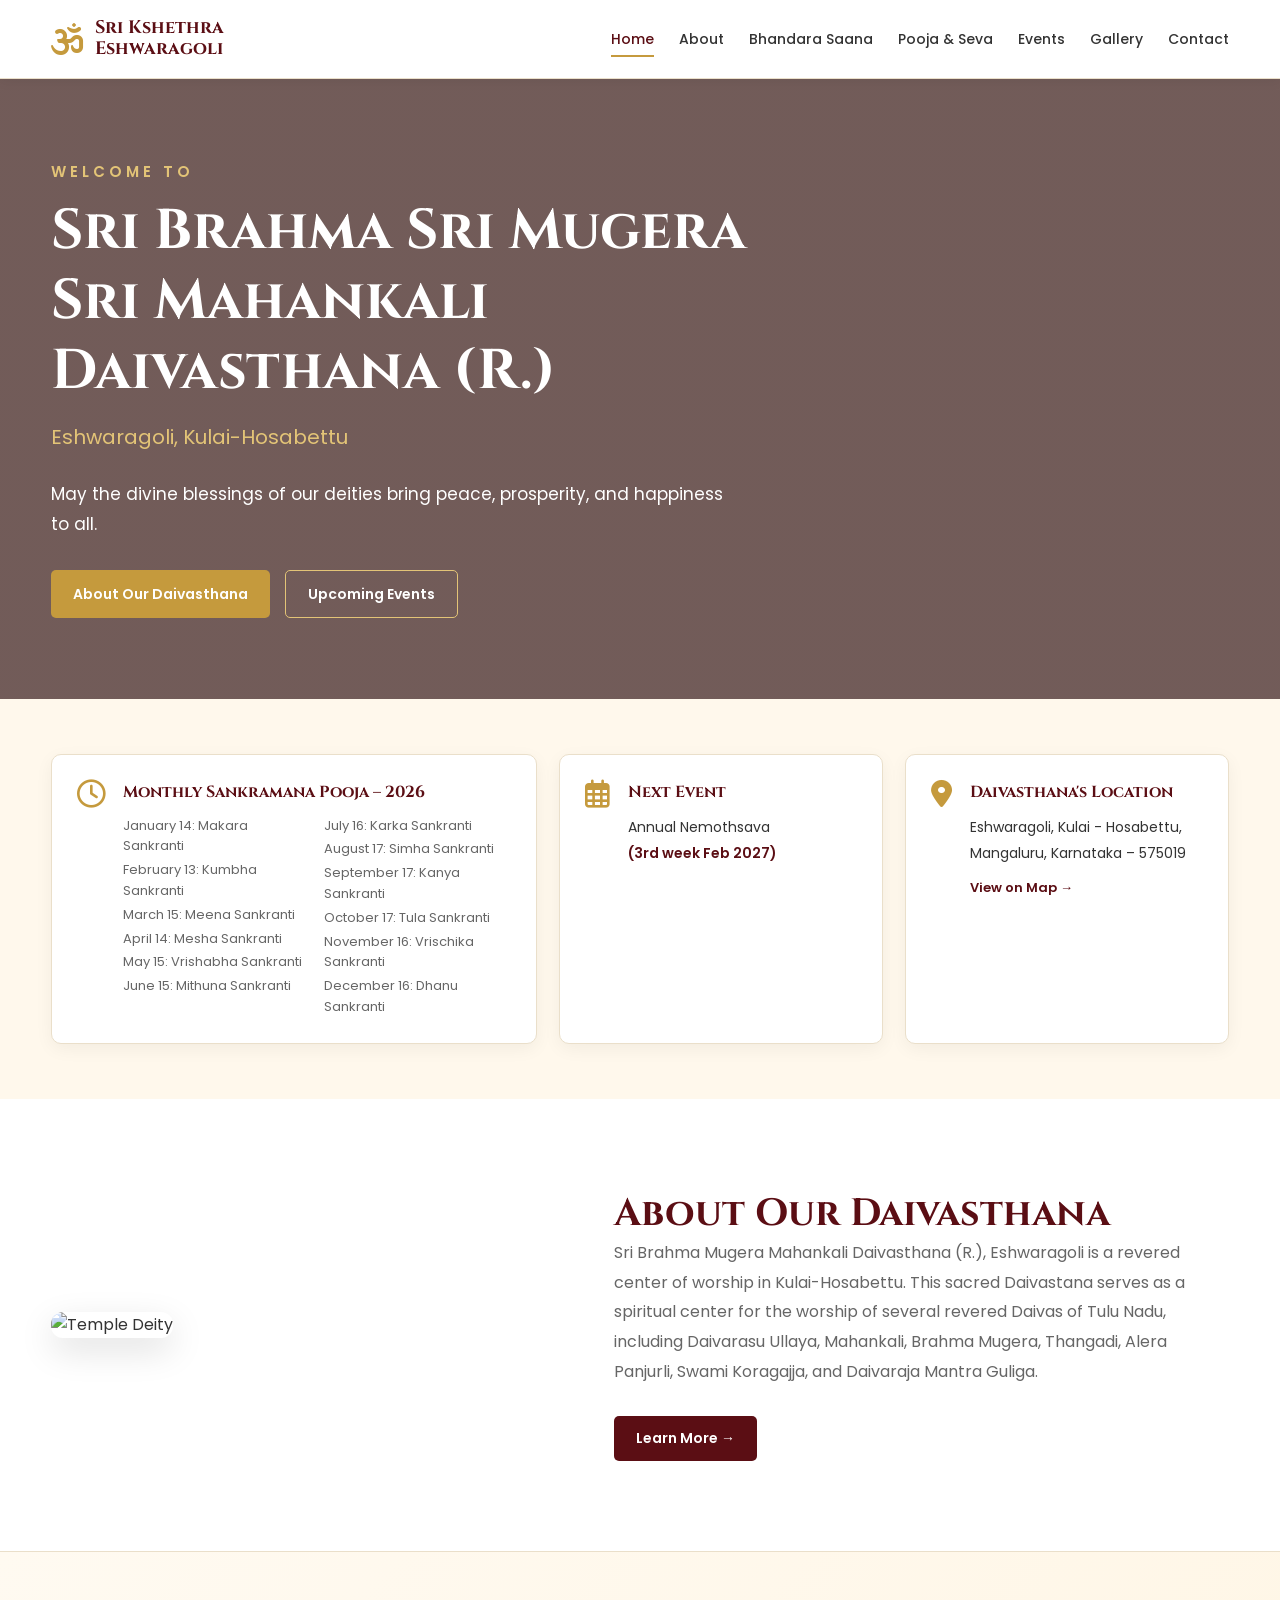
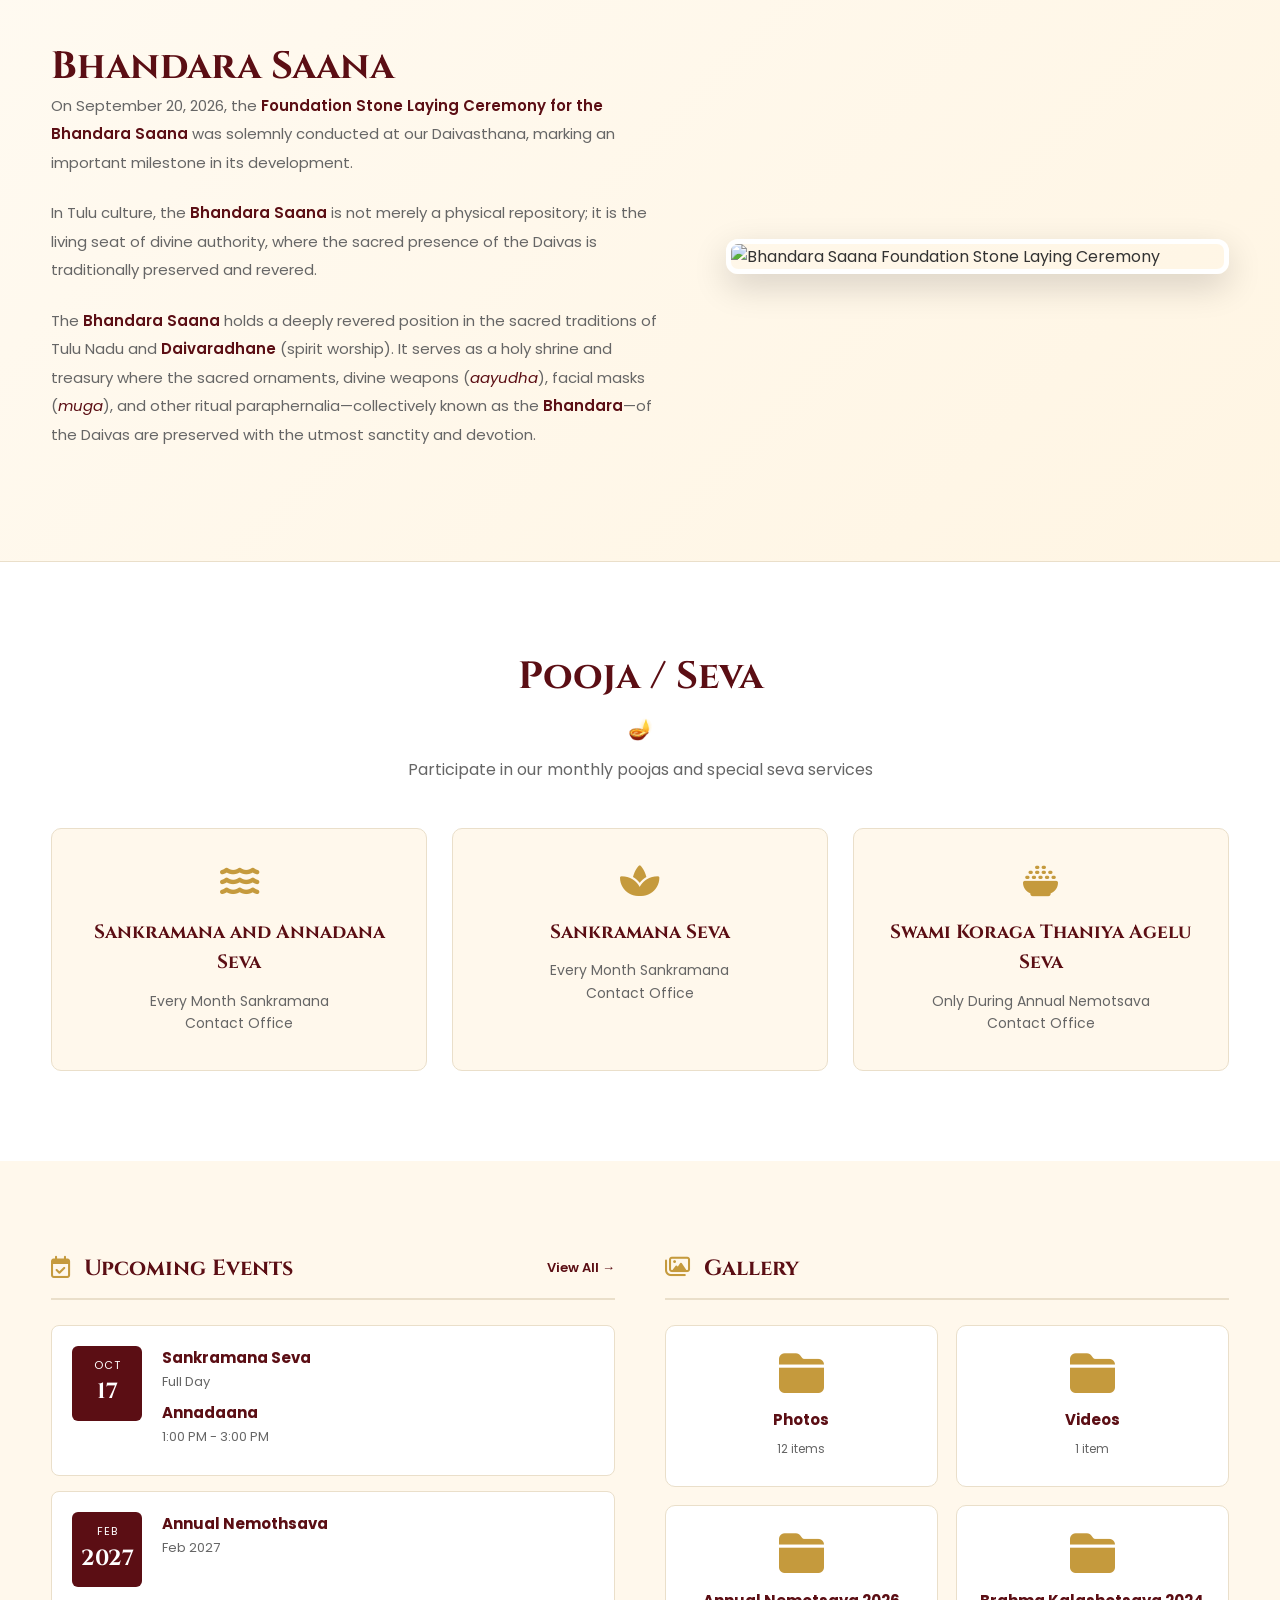
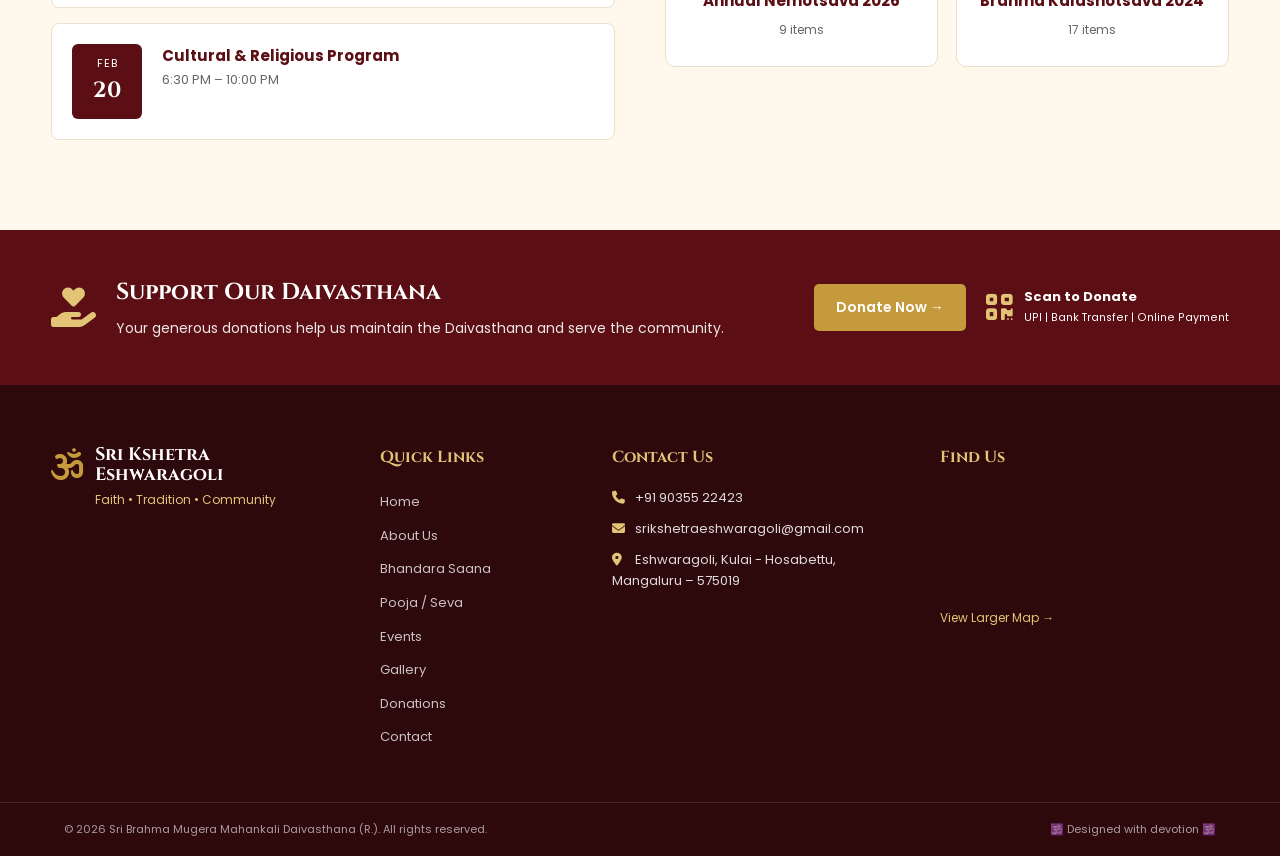
==== commit 72abefd0: "Remove divider elements and update image source" ====
--- a/index.html
+++ b/index.html
@@ -198,8 +198,6 @@
 
         <h2>About Our Daivasthana</h2>
 
-        <div class="divider">🪔</div>
-
         <p>
           Sri Brahma Mugera Mahankali Daivasthana (R.), Eshwaragoli
           is a revered center of worship in Kulai-Hosabettu.
@@ -278,9 +276,6 @@
 
         <h2>Bhandara Saana</h2>
 
-        <div class="divider">🪔</div>
-
-
         <p>
           On September 20, 2026, the
           <strong>Foundation Stone Laying Ceremony for the Bhandara Saana</strong>
@@ -315,7 +310,7 @@
       <div class="bhandara-image">
 
         <img
-          src="https://raw.githubusercontent.com/srikshetraeshwaragoli/SBMMD/main/bhandara-saana.jpg"
+          src="https://github.com/srikshetraeshwaragoli/SBMMD/blob/main/BhandaraSaana.png"
           alt="Bhandara Saana Foundation Stone Laying Ceremony"
           loading="lazy"
         >
--- a/style.css
+++ b/style.css
@@ -1,105 +1,79 @@
-/* ==========================================================================
-   1. GLOBAL STYLES & RESET
-   ========================================================================== */
+/* =========================================================
+   GLOBAL
+   ========================================================= */
+
 * {
   margin: 0;
   padding: 0;
   box-sizing: border-box;
 }
 
-:root {
-  --primary-color: #5B0E14;
-  --primary-hover: #7A141C;
-  --accent-color: #D4AF37;
-  --text-dark: #2C2C2C;
-  --text-light: #555555;
-  --bg-light: #FDFBF7;
-  --bg-card: #FFFFFF;
-  --border-color: #E8E2D5;
-  --shadow: 0 4px 12px rgba(0, 0, 0, 0.08);
-  --font-heading: 'Cinzel', serif;
-  --font-body: 'Poppins', sans-serif;
+html {
+  scroll-behavior: smooth;
 }
 
 body {
-  font-family: var(--font-body);
-  background-color: var(--bg-light);
-  color: var(--text-dark);
+  font-family: 'Poppins', sans-serif;
+  color: #333;
+  background: #fff;
   line-height: 1.6;
 }
 
-.container {
-  width: 90%;
-  max-width: 1200px;
-  margin: 0 auto;
+img {
+  max-width: 100%;
 }
 
 a {
   text-decoration: none;
-  color: inherit;
-}
-
-ul {
-  list-style: none;
-}
-
-/* Buttons */
-.btn {
-  display: inline-block;
-  padding: 10px 22px;
-  border-radius: 4px;
-  font-weight: 500;
-  transition: all 0.3s ease;
-  cursor: pointer;
-  border: 1px solid transparent;
-}
-
-.btn-primary {
-  background-color: var(--primary-color);
-  color: #FFF;
-}
-
-.btn-primary:hover {
-  background-color: var(--primary-hover);
-}
-
-.btn-outline {
-  border-color: #FFF;
-  color: #FFF;
-}
-
-.btn-outline:hover {
-  background-color: #FFF;
-  color: var(--primary-color);
-}
-
-.btn-dark {
-  background-color: var(--primary-color);
-  color: #FFF;
-  margin-top: 15px;
-}
-
-.btn-dark:hover {
-  background-color: var(--primary-hover);
-}
-
-/* ==========================================================================
-   2. NAVBAR
-   ========================================================================== */
+}
+
+button {
+  font-family: inherit;
+}
+
+.container {
+  width: min(1180px, 92%);
+  margin: 0 auto;
+}
+
+
+/* =========================================================
+   COLORS
+   ========================================================= */
+
+:root {
+  --maroon: #5B0E14;
+  --maroon-dark: #3F080C;
+  --gold: #C59A3D;
+  --gold-light: #E3C477;
+  --cream: #FFF8EC;
+  --cream-dark: #F7EEDC;
+  --text: #333333;
+  --text-light: #666666;
+  --white: #ffffff;
+  --border: #eadfca;
+}
+
+
+/* =========================================================
+   NAVBAR
+   ========================================================= */
+
 .navbar {
-  background-color: var(--primary-color);
-  color: #FFF;
   position: sticky;
   top: 0;
   z-index: 1000;
-  box-shadow: 0 2px 8px rgba(0, 0, 0, 0.15);
+  background: rgba(255, 255, 255, 0.97);
+  border-bottom: 1px solid var(--border);
+  box-shadow: 0 2px 12px rgba(0, 0, 0, 0.06);
 }
 
 .nav-container {
-  display: flex;
+  min-height: 78px;
+  display: flex;
+  align-items: center;
   justify-content: space-between;
-  align-items: center;
-  padding: 15px 0;
+  gap: 30px;
 }
 
 .logo {
@@ -109,335 +83,610 @@
 }
 
 .logo-icon {
-  font-size: 2rem;
-  color: var(--accent-color);
+  color: var(--gold);
+  font-size: 32px;
+}
+
+.logo-text h2,
+.logo-text h3 {
+  font-family: 'Cinzel', serif;
+  color: var(--maroon);
+  line-height: 1.15;
 }
 
 .logo-text h2 {
-  font-family: var(--font-heading);
-  font-size: 1.1rem;
-  line-height: 1.2;
+  font-size: 18px;
+}
+
+.logo-text h3 {
+  font-size: 18px;
 }
 
 .nav-links {
   display: flex;
-  gap: 20px;
+  align-items: center;
+  gap: 25px;
 }
 
 .nav-links a {
-  font-size: 0.95rem;
-  transition: color 0.3s ease;
+  color: var(--text);
+  font-size: 14px;
+  font-weight: 500;
+  transition: 0.3s ease;
+  position: relative;
 }
 
 .nav-links a:hover,
 .nav-links a.active {
-  color: var(--accent-color);
-}
-
-/* ==========================================================================
-   3. HERO SECTION
-   ========================================================================== */
+  color: var(--maroon);
+}
+
+.nav-links a::after {
+  content: "";
+  position: absolute;
+  left: 0;
+  bottom: -7px;
+  width: 0;
+  height: 2px;
+  background: var(--gold);
+  transition: width 0.3s ease;
+}
+
+.nav-links a:hover::after,
+.nav-links a.active::after {
+  width: 100%;
+}
+
+
+/* =========================================================
+   HERO
+   ========================================================= */
+
 .hero {
-  background: linear-gradient(rgba(0,0,0,0.65), rgba(0,0,0,0.65)), 
-              url('https://raw.githubusercontent.com/srikshetraeshwaragoli/SBMMD/main/image2.png') center/cover no-repeat;
-  color: #FFF;
-  text-align: center;
-  padding: 90px 0;
+  min-height: 620px;
+  background:
+    linear-gradient(
+      rgba(47, 14, 10, 0.68),
+      rgba(47, 14, 10, 0.68)
+    ),
+    url("https://raw.githubusercontent.com/srikshetraeshwaragoli/SBMMD/main/image1.png")
+    center / cover no-repeat;
+  display: flex;
+  align-items: center;
+  color: var(--white);
+}
+
+.hero-overlay {
+  width: 100%;
 }
 
 .hero-content {
-  max-width: 800px;
-  margin: 0; /* Align container to the left */
-  display: flex;
-  flex-direction: column;
-  align-items: flex-start; /* Align flex children to the left */
-  text-align: left; /* Left-align all text */
+  max-width: 780px;
+  padding: 80px 0;
 }
 
 .welcome-text {
-  font-size: 0.7rem;
-  letter-spacing: 2px;
-  color: var(--accent-color);
-  text-transform: uppercase;
-  margin: 0 0 5px 0;
-  text-align: left;
-  width: auto;
-}
-
-.hero-content h1 {
-  font-family: var(--font-heading);
-  font-size: 2.4rem;
-  margin: 10px 0 15px 0;
-  text-align: left;
+  color: var(--gold-light);
+  font-size: 15px;
+  font-weight: 600;
+  letter-spacing: 4px;
+  margin-bottom: 12px;
+}
+
+.hero h1 {
+  font-family: 'Cinzel', serif;
+  font-size: clamp(32px, 5vw, 56px);
+  line-height: 1.25;
+  margin-bottom: 15px;
+}
+
+.hero .subtext {
+  font-size: 20px;
+  color: var(--gold-light);
 }
 
 .blessing-text {
-  font-style: italic;
-  margin-bottom: 25px;
-  opacity: 0.9;
-  text-align: left;
+  max-width: 680px;
+  font-size: 17px;
+  line-height: 1.8;
 }
 
 .hero-buttons {
   display: flex;
+  flex-wrap: wrap;
   gap: 15px;
-  justify-content: flex-start; /* Align buttons to the left */
-}
-
-/* ==========================================================================
-   4. QUICK INFO & SECTIONS GENERAL
-   ========================================================================== */
+  margin-top: 30px;
+}
+
+
+/* =========================================================
+   BUTTONS
+   ========================================================= */
+
+.btn {
+  display: inline-flex;
+  align-items: center;
+  justify-content: center;
+  border: none;
+  cursor: pointer;
+  padding: 12px 22px;
+  border-radius: 5px;
+  font-size: 14px;
+  font-weight: 600;
+  transition: all 0.3s ease;
+}
+
+.btn-primary {
+  background: var(--gold);
+  color: var(--white);
+}
+
+.btn-primary:hover {
+  background: #aa812d;
+  transform: translateY(-2px);
+}
+
+.btn-outline {
+  border: 1px solid var(--gold-light);
+  color: var(--white);
+  background: transparent;
+}
+
+.btn-outline:hover {
+  background: var(--gold);
+  border-color: var(--gold);
+}
+
+.btn-dark {
+  background: var(--maroon);
+  color: var(--white);
+  margin-top: 10px;
+}
+
+.btn-dark:hover {
+  background: var(--maroon-dark);
+  transform: translateY(-2px);
+}
+
+
+/* =========================================================
+   QUICK INFO
+   ========================================================= */
+
 .quick-info {
-  margin-top: -40px;
-  position: relative;
-  z-index: 10;
+  padding: 55px 0;
+  background: var(--cream);
 }
 
 .info-grid {
   display: grid;
-  grid-template-columns: repeat(auto-fit, minmax(280px, 1fr));
-  gap: 20px;
+  grid-template-columns: 1.5fr 1fr 1fr;
+  gap: 22px;
 }
 
 .info-card {
-  background-color: var(--bg-card);
-  padding: 20px;
-  border-radius: 8px;
-  box-shadow: var(--shadow);
-  display: flex;
-  gap: 15px;
-  align-items: flex-start;
-  border-left: 4px solid var(--accent-color);
+  display: flex;
+  gap: 18px;
+  padding: 25px;
+  background: var(--white);
+  border: 1px solid var(--border);
+  border-radius: 10px;
+  box-shadow: 0 5px 18px rgba(0, 0, 0, 0.05);
 }
 
 .info-icon {
-  font-size: 1.8rem;
-  color: var(--primary-color);
+  color: var(--gold);
+  font-size: 28px;
+  flex-shrink: 0;
 }
 
 .info-card h4 {
-  font-family: var(--font-heading);
-  margin-bottom: 8px;
-  color: var(--primary-color);
+  color: var(--maroon);
+  font-family: 'Cinzel', serif;
+  font-size: 16px;
+  margin-bottom: 10px;
+}
+
+.info-card p {
+  font-size: 14px;
+  margin-bottom: 4px;
 }
 
 .info-card ul {
-  max-height: 120px;
-  overflow-y: auto;
-  font-size: 0.85rem;
+  list-style: none;
+  font-size: 13px;
+  color: var(--text-light);
+  columns: 2;
+}
+
+.info-card li {
+  margin-bottom: 3px;
 }
 
 .highlight {
-  color: var(--primary-color);
+  color: var(--maroon);
   font-weight: 600;
 }
 
 .link-btn {
-  color: var(--primary-color);
+  display: inline-block;
+  margin-top: 10px;
+  color: var(--maroon);
+  font-size: 13px;
   font-weight: 600;
-  font-size: 0.9rem;
-}
-
-/* About Section */
+}
+
+
+/* =========================================================
+   SECTION TITLES
+   ========================================================= */
+
+.section-title {
+  text-align: center;
+  margin-bottom: 45px;
+}
+
+.section-title h2,
+.about-content h2,
+.bhandara-content h2 {
+  font-family: 'Cinzel', serif;
+  color: var(--maroon);
+  font-size: clamp(28px, 4vw, 38px);
+  line-height: 1.3;
+}
+
+.divider {
+  color: var(--gold);
+  font-size: 20px;
+  margin: 12px 0;
+}
+
+.section-title p {
+  color: var(--text-light);
+}
+
+
+/* =========================================================
+   ABOUT
+   ========================================================= */
+
 .about-section {
-  padding: 80px 0;
+  padding: 90px 0;
+  background: var(--white);
 }
 
 .about-container {
   display: grid;
-  grid-template-columns: 1fr 1fr;
-  gap: 40px;
+  grid-template-columns: 0.9fr 1.1fr;
+  gap: 60px;
   align-items: center;
 }
 
 .about-image img {
   width: 100%;
-  border-radius: 8px;
-  box-shadow: var(--shadow);
-}
-
-.divider {
-  margin: 10px 0;
-  font-size: 1.2rem;
+  max-height: 580px;
+  object-fit: cover;
+  border-radius: 12px;
+  box-shadow: 0 12px 35px rgba(0, 0, 0, 0.13);
+}
+
+.about-content p {
+  color: var(--text-light);
+  line-height: 1.85;
+  margin-bottom: 20px;
 }
 
 .kannada-details {
-  display: none;
-  margin-top: 15px;
-  padding: 15px;
-  background-color: #F8F5EE;
-  border-left: 3px solid var(--primary-color);
-  border-radius: 4px;
+  max-height: 0;
+  overflow: hidden;
+  opacity: 0;
+  transition:
+    max-height 0.7s ease,
+    opacity 0.4s ease;
 }
 
 .kannada-details.show {
+  max-height: 1200px;
+  opacity: 1;
+}
+
+
+/* =========================================================
+   BHANDARA SAANA
+   ========================================================= */
+
+.bhandara-section {
+  padding: 90px 0;
+  background:
+    linear-gradient(
+      135deg,
+      #fffaf1 0%,
+      #fff5e3 100%
+    );
+  border-top: 1px solid var(--border);
+  border-bottom: 1px solid var(--border);
+}
+
+.bhandara-container {
+  display: grid;
+  grid-template-columns: 1.1fr 0.9fr;
+  gap: 60px;
+  align-items: center;
+}
+
+.bhandara-content {
+  order: 1;
+}
+
+.bhandara-content p {
+  color: var(--text-light);
+  line-height: 1.9;
+  margin-bottom: 22px;
+  font-size: 15px;
+}
+
+.bhandara-content strong {
+  color: var(--maroon);
+  font-weight: 600;
+}
+
+.bhandara-content em {
+  color: var(--maroon);
+}
+
+.bhandara-image {
+  order: 2;
+}
+
+.bhandara-image img {
+  width: 100%;
+  max-height: 550px;
+  object-fit: cover;
   display: block;
-}
-
-/* Pooja / Seva */
+  border-radius: 12px;
+  border: 5px solid var(--white);
+  box-shadow:
+    0 12px 35px rgba(0, 0, 0, 0.16);
+  transition: transform 0.4s ease;
+}
+
+.bhandara-image img:hover {
+  transform: translateY(-4px);
+}
+
+
+/* =========================================================
+   POOJA / SEVA
+   ========================================================= */
+
 .pooja-section {
-  background-color: #F8F5EE;
-  padding: 60px 0;
-}
-
-.section-title {
-  text-align: center;
-  margin-bottom: 40px;
-}
-
-.section-title h2 {
-  font-family: var(--font-heading);
-  color: var(--primary-color);
-  font-size: 2rem;
+  padding: 90px 0;
+  background: var(--white);
 }
 
 .seva-grid {
   display: grid;
-  grid-template-columns: repeat(auto-fit, minmax(250px, 1fr));
+  grid-template-columns: repeat(3, 1fr);
   gap: 25px;
 }
 
 .seva-card {
-  background-color: var(--bg-card);
-  padding: 30px;
-  border-radius: 8px;
   text-align: center;
-  box-shadow: var(--shadow);
+  padding: 35px 25px;
+  border: 1px solid var(--border);
+  border-radius: 10px;
+  background: var(--cream);
+  transition: 0.3s ease;
+}
+
+.seva-card:hover {
+  transform: translateY(-6px);
+  box-shadow: 0 10px 25px rgba(0, 0, 0, 0.08);
 }
 
 .seva-icon {
-  font-size: 2.2rem;
-  color: var(--primary-color);
-  margin-bottom: 15px;
-}
-
-/* Events and Gallery Split */
+  color: var(--gold);
+  font-size: 35px;
+  margin-bottom: 18px;
+}
+
+.seva-card h3 {
+  font-family: 'Cinzel', serif;
+  color: var(--maroon);
+  font-size: 19px;
+  margin-bottom: 12px;
+}
+
+.seva-card p {
+  color: var(--text-light);
+  font-size: 14px;
+}
+
+
+/* =========================================================
+   EVENTS + GALLERY
+   ========================================================= */
+
 .events-gallery-section {
-  padding: 60px 0;
+  padding: 90px 0;
+  background: var(--cream);
 }
 
 .split-grid {
   display: grid;
   grid-template-columns: 1fr 1fr;
-  gap: 40px;
+  gap: 50px;
 }
 
 .column-header {
   display: flex;
+  align-items: center;
   justify-content: space-between;
-  align-items: center;
-  margin-bottom: 20px;
-  border-bottom: 2px solid var(--border-color);
-  padding-bottom: 10px;
+  margin-bottom: 25px;
+  padding-bottom: 12px;
+  border-bottom: 2px solid var(--border);
 }
 
 .column-header h3 {
-  font-family: var(--font-heading);
-  color: var(--primary-color);
+  color: var(--maroon);
+  font-family: 'Cinzel', serif;
+  font-size: 22px;
+}
+
+.column-header h3 i {
+  color: var(--gold);
+  margin-right: 8px;
+}
+
+.view-all {
+  color: var(--maroon);
+  font-size: 13px;
+  font-weight: 600;
+}
+
+
+/* =========================================================
+   EVENTS
+   ========================================================= */
+
+.event-list {
+  display: flex;
+  flex-direction: column;
+  gap: 15px;
 }
 
 .event-item {
   display: flex;
-  gap: 15px;
-  background: var(--bg-card);
-  padding: 15px;
+  gap: 20px;
+  padding: 20px;
+  background: var(--white);
+  border: 1px solid var(--border);
+  border-radius: 8px;
+}
+
+.event-date {
+  min-width: 70px;
+  height: 75px;
+  background: var(--maroon);
+  color: var(--white);
   border-radius: 6px;
-  margin-bottom: 15px;
-  box-shadow: var(--shadow);
-}
-
-.event-date {
-  background: var(--primary-color);
-  color: #FFF;
-  padding: 10px;
-  border-radius: 4px;
-  text-align: center;
-  min-width: 60px;
+  display: flex;
+  flex-direction: column;
+  align-items: center;
+  justify-content: center;
 }
 
 .event-date .month {
-  display: block;
-  font-size: 0.8rem;
-  font-weight: 600;
+  font-size: 11px;
+  letter-spacing: 1px;
 }
 
 .event-date .day {
-  font-size: 1.1rem;
+  font-family: 'Cinzel', serif;
+  font-size: 22px;
   font-weight: 700;
 }
 
-/* ==========================================================================
-   5. GALLERY & FOLDER STYLES
-   ========================================================================== */
+.event-info h4 {
+  color: var(--maroon);
+  font-size: 15px;
+  margin-bottom: 2px;
+}
+
+.event-info p {
+  color: var(--text-light);
+  font-size: 13px;
+  margin-bottom: 8px;
+}
+
+
+/* =========================================================
+   GALLERY FOLDER GRID
+   ========================================================= */
+
 .folder-grid {
   display: grid;
-  grid-template-columns: repeat(auto-fill, minmax(130px, 1fr));
-  gap: 15px;
+  grid-template-columns: repeat(2, 1fr);
+  gap: 18px;
 }
 
 .folder-card-item {
-  background: var(--bg-card);
-  border: 1px solid var(--border-color);
-  border-radius: 8px;
-  padding: 15px;
+  background: var(--white);
+  border: 1px solid var(--border);
+  border-radius: 10px;
+  padding: 25px 18px;
   text-align: center;
   cursor: pointer;
-  transition: transform 0.2s ease, box-shadow 0.2s ease;
+  transition: 0.3s ease;
 }
 
 .folder-card-item:hover {
-  transform: translateY(-3px);
-  box-shadow: var(--shadow);
+  transform: translateY(-5px);
+  box-shadow: 0 10px 25px rgba(0, 0, 0, 0.08);
+}
+
+.folder-icon-wrapper {
+  margin-bottom: 12px;
 }
 
 .folder-main-icon {
-  font-size: 1.2rem;
-  color: var(--accent-color);
-  margin-bottom: 4px;
+  font-size: 45px;
+  color: var(--gold);
 }
 
 .folder-card-info h4 {
-  font-size: 0.9rem;
-  color: var(--text-dark);
+  color: var(--maroon);
+  font-size: 15px;
+  line-height: 1.4;
+  margin-bottom: 5px;
 }
 
 .file-count {
-  font-size: 0.75rem;
   color: var(--text-light);
-}
-
-/* Active Folder View & Navigation */
+  font-size: 12px;
+}
+
+
+/* =========================================================
+   GALLERY FOLDER VIEW
+   ========================================================= */
+
 .folder-view-active {
   width: 100%;
 }
 
+.gallery-navigation-bar h3 {
+  color: var(--maroon);
+  font-family: 'Cinzel', serif;
+  font-size: 21px;
+}
+
 .btn-back {
-  background: var(--primary-color);
-  color: #FFF;
   border: none;
-  padding: 6px 14px;
-  border-radius: 4px;
-  font-size: 0.85rem;
+  background: transparent;
+  color: var(--maroon);
+  font-weight: 600;
+  padding: 5px 0;
 }
 
 .btn-back:hover {
-  background: var(--primary-hover);
+  color: var(--gold);
 }
 
 .media-thumb-grid {
   display: grid;
-  grid-template-columns: repeat(auto-fill, minmax(110px, 1fr));
-  gap: 10px;
+  grid-template-columns: repeat(3, 1fr);
+  gap: 12px;
   width: 100%;
 }
 
 .thumb-card {
   position: relative;
   aspect-ratio: 1 / 1;
-  border-radius: 6px;
   overflow: hidden;
+  border-radius: 8px;
+  background: #eee;
   cursor: pointer;
-  background: #EAEAEA;
 }
 
 .thumb-card img,
@@ -446,78 +695,129 @@
   height: 100%;
   object-fit: cover;
   display: block;
+  transition: transform 0.35s ease;
+}
+
+.thumb-card:hover img,
+.thumb-card:hover video {
+  transform: scale(1.06);
 }
 
 .play-overlay {
   position: absolute;
-  top: 50%;
-  left: 50%;
-  transform: translate(-50%, -50%);
-  color: #FFF;
-  font-size: 1.5rem;
-  text-shadow: 0 2px 4px rgba(0,0,0,0.6);
-}
-
-/* ==========================================================================
-   6. LIGHTBOX MODAL
-   ========================================================================== */
+  inset: 0;
+  display: flex;
+  align-items: center;
+  justify-content: center;
+  pointer-events: none;
+  background: rgba(0, 0, 0, 0.18);
+}
+
+.play-overlay i {
+  width: 48px;
+  height: 48px;
+  border-radius: 50%;
+  background: rgba(91, 14, 20, 0.9);
+  color: white;
+  display: flex;
+  align-items: center;
+  justify-content: center;
+  padding-left: 3px;
+}
+
+
+/* =========================================================
+   LIGHTBOX
+   ========================================================= */
+
 .lightbox-modal {
   display: none;
   position: fixed;
-  top: 0;
-  left: 0;
-  width: 100vw;
-  height: 100vh;
-  background: rgba(0, 0, 0, 0.9);
-  z-index: 2000;
+  inset: 0;
+  z-index: 3000;
+  background: rgba(0, 0, 0, 0.94);
+  align-items: center;
   justify-content: center;
-  align-items: center;
+  padding: 50px;
+}
+
+#lightbox-media-container {
+  display: flex;
+  align-items: center;
+  justify-content: center;
+  max-width: 90vw;
+  max-height: 85vh;
+}
+
+#lightbox-media-container img,
+#lightbox-media-container video {
+  max-width: 90vw;
+  max-height: 80vh;
+  object-fit: contain;
 }
 
 .lightbox-close {
   position: absolute;
-  top: 20px;
-  right: 30px;
-  color: #FFF;
-  font-size: 2.5rem;
+  top: 18px;
+  right: 28px;
+  color: white;
+  font-size: 42px;
   cursor: pointer;
+  z-index: 10;
 }
 
 .lightbox-btn {
   position: absolute;
   top: 50%;
   transform: translateY(-50%);
-  background: transparent;
+  width: 48px;
+  height: 60px;
   border: none;
-  color: #FFF;
-  font-size: 2rem;
-  padding: 15px;
+  background: rgba(255, 255, 255, 0.12);
+  color: white;
+  font-size: 28px;
   cursor: pointer;
-}
-
-.lightbox-btn.prev { left: 10px; }
-.lightbox-btn.next { right: 10px; }
+  z-index: 10;
+  border-radius: 5px;
+}
+
+.lightbox-btn:hover {
+  background: rgba(255, 255, 255, 0.25);
+}
+
+.lightbox-btn.prev {
+  left: 20px;
+}
+
+.lightbox-btn.next {
+  right: 20px;
+}
 
 .lightbox-counter {
   position: absolute;
-  bottom: 20px;
-  color: #FFF;
-  font-size: 0.9rem;
-}
-
-/* ==========================================================================
-   7. DONATION & FOOTER
-   ========================================================================== */
+  bottom: 18px;
+  left: 50%;
+  transform: translateX(-50%);
+  color: white;
+  font-size: 14px;
+}
+
+
+/* =========================================================
+   DONATION
+   ========================================================= */
+
 .donation-section {
-  background-color: var(--primary-color);
-  color: #FFF;
-  padding: 40px 0;
+  padding: 45px 0;
+  background: var(--maroon);
+  color: var(--white);
 }
 
 .donation-container {
   display: flex;
+  align-items: center;
   justify-content: space-between;
-  align-items: center;
+  gap: 30px;
 }
 
 .donation-content {
@@ -527,8 +827,19 @@
 }
 
 .donation-icon {
-  font-size: 3rem;
-  color: var(--accent-color);
+  font-size: 40px;
+  color: var(--gold-light);
+}
+
+.donation-content h3 {
+  font-family: 'Cinzel', serif;
+  font-size: 23px;
+  margin-bottom: 5px;
+}
+
+.donation-content p {
+  font-size: 14px;
+  opacity: 0.9;
 }
 
 .donation-actions {
@@ -540,79 +851,352 @@
 .qr-code-box {
   display: flex;
   align-items: center;
-  gap: 10px;
-  background: rgba(255, 255, 255, 0.1);
-  padding: 8px 15px;
-  border-radius: 4px;
+  gap: 12px;
 }
 
 .qr-icon {
-  font-size: 1.8rem;
-}
+  font-size: 30px;
+  color: var(--gold-light);
+}
+
+.qr-code-box p {
+  font-size: 13px;
+}
+
+
+/* =========================================================
+   FOOTER
+   ========================================================= */
 
 .footer {
-  background-color: #1F1F1F;
-  color: #CCC;
-  padding: 60px 0 20px;
+  background: #2d090c;
+  color: rgba(255, 255, 255, 0.85);
+  padding-top: 60px;
 }
 
 .footer-grid {
   display: grid;
-  grid-template-columns: repeat(auto-fit, minmax(200px, 1fr));
-  gap: 30px;
-  margin-bottom: 40px;
+  grid-template-columns: 1.2fr 0.8fr 1.2fr 1.2fr;
+  gap: 40px;
+  padding-bottom: 45px;
+}
+
+.footer-brand .logo {
+  align-items: flex-start;
+}
+
+.footer-brand .logo-icon {
+  margin-top: 3px;
 }
 
 .footer-brand .logo-text h3 {
-  color: #FFF;
-  font-family: var(--font-heading);
-}
-
-.social-links {
-  display: flex;
-  gap: 15px;
-  margin-top: 15px;
-}
-
-.social-links a {
-  color: #FFF;
-  font-size: 1.1rem;
-}
-
-.footer-links h4, .footer-contact h4, .footer-map h4 {
-  color: #FFF;
-  margin-bottom: 15px;
-}
-
-.footer-links ul li {
+  color: var(--white);
+}
+
+.footer-brand .logo-text span {
+  font-size: 12px;
+  color: var(--gold-light);
+}
+
+.footer h4 {
+  font-family: 'Cinzel', serif;
+  color: var(--gold-light);
+  font-size: 16px;
+  margin-bottom: 18px;
+}
+
+.footer-links ul {
+  list-style: none;
+}
+
+.footer-links li {
   margin-bottom: 8px;
 }
 
+.footer-links a {
+  color: rgba(255, 255, 255, 0.75);
+  font-size: 13px;
+  transition: 0.3s ease;
+}
+
+.footer-links a:hover {
+  color: var(--gold-light);
+}
+
+.footer-contact p {
+  font-size: 13px;
+  margin-bottom: 10px;
+}
+
+.footer-contact i {
+  color: var(--gold-light);
+  width: 20px;
+}
+
+.map-container {
+  overflow: hidden;
+  border-radius: 6px;
+  margin-bottom: 8px;
+}
+
+.map-link {
+  color: var(--gold-light);
+  font-size: 12px;
+}
+
 .footer-bottom {
-  text-align: center;
-  border-top: 1px solid #333;
-  padding-top: 20px;
-  font-size: 0.85rem;
-}
-
-/* ==========================================================================
-   8. RESPONSIVE DESIGN
-   ========================================================================== */
+  border-top: 1px solid rgba(255, 255, 255, 0.12);
+  padding: 18px 5%;
+  display: flex;
+  justify-content: space-between;
+  gap: 20px;
+  font-size: 11px;
+  color: rgba(255, 255, 255, 0.6);
+}
+
+
+/* =========================================================
+   RESPONSIVE - TABLET
+   ========================================================= */
+
+@media (max-width: 1000px) {
+
+  .nav-links {
+    gap: 15px;
+  }
+
+  .nav-links a {
+    font-size: 12px;
+  }
+
+  .info-grid {
+    grid-template-columns: 1fr 1fr;
+  }
+
+  .info-card:first-child {
+    grid-column: span 2;
+  }
+
+  .about-container,
+  .bhandara-container {
+    gap: 40px;
+  }
+
+  .footer-grid {
+    grid-template-columns: 1fr 1fr;
+  }
+
+}
+
+
+/* =========================================================
+   RESPONSIVE - MOBILE
+   ========================================================= */
+
 @media (max-width: 768px) {
+
+  .nav-container {
+    min-height: auto;
+    padding: 15px 0;
+    flex-direction: column;
+    gap: 15px;
+  }
+
+  .nav-links {
+    width: 100%;
+    justify-content: center;
+    flex-wrap: wrap;
+    gap: 10px 15px;
+  }
+
+  .nav-links a {
+    font-size: 12px;
+  }
+
+
+  .hero {
+    min-height: 560px;
+  }
+
+  .hero-content {
+    padding: 70px 0;
+  }
+
+  .hero h1 {
+    font-size: 32px;
+  }
+
+  .hero .subtext {
+    font-size: 17px;
+  }
+
+  .blessing-text {
+    font-size: 14px;
+  }
+
+  .hero-buttons {
+    flex-direction: column;
+    align-items: flex-start;
+  }
+
+
+  .quick-info {
+    padding: 45px 0;
+  }
+
+  .info-grid {
+    grid-template-columns: 1fr;
+  }
+
+  .info-card:first-child {
+    grid-column: auto;
+  }
+
+  .info-card ul {
+    columns: 1;
+  }
+
+
+  .about-section,
+  .bhandara-section,
+  .pooja-section,
+  .events-gallery-section {
+    padding: 65px 0;
+  }
+
   .about-container,
-  .split-grid,
+  .bhandara-container {
+    grid-template-columns: 1fr;
+    gap: 35px;
+  }
+
+  .about-image {
+    order: 1;
+  }
+
+  .about-content {
+    order: 2;
+  }
+
+  .bhandara-content {
+    order: 1;
+  }
+
+  .bhandara-image {
+    order: 2;
+  }
+
+
+  .seva-grid {
+    grid-template-columns: 1fr;
+  }
+
+
+  .split-grid {
+    grid-template-columns: 1fr;
+    gap: 55px;
+  }
+
+
+  .folder-grid {
+    grid-template-columns: 1fr 1fr;
+  }
+
+  .media-thumb-grid {
+    grid-template-columns: repeat(2, 1fr);
+  }
+
+
   .donation-container {
+    flex-direction: column;
+    align-items: flex-start;
+  }
+
+  .donation-actions {
+    flex-wrap: wrap;
+  }
+
+
+  .footer-grid {
     grid-template-columns: 1fr;
+    gap: 30px;
+  }
+
+  .footer-bottom {
     flex-direction: column;
     text-align: center;
   }
 
-  .nav-links {
-    display: none;
+
+  .lightbox-modal {
+    padding: 20px;
+  }
+
+  .lightbox-btn {
+    width: 40px;
+    height: 50px;
+  }
+
+  .lightbox-btn.prev {
+    left: 8px;
+  }
+
+  .lightbox-btn.next {
+    right: 8px;
+  }
+
+}
+
+
+/* =========================================================
+   RESPONSIVE - SMALL MOBILE
+   ========================================================= */
+
+@media (max-width: 480px) {
+
+  .container {
+    width: 90%;
+  }
+
+  .logo-text h2 {
+    font-size: 16px;
+  }
+
+  .logo-icon {
+    font-size: 27px;
+  }
+
+  .hero h1 {
+    font-size: 27px;
+  }
+
+  .welcome-text {
+    font-size: 12px;
+    letter-spacing: 3px;
+  }
+
+  .folder-grid {
+    grid-template-columns: 1fr;
+  }
+
+  .media-thumb-grid {
+    grid-template-columns: 1fr 1fr;
+    gap: 8px;
+  }
+
+  .event-item {
+    gap: 12px;
+    padding: 15px;
+  }
+
+  .event-date {
+    min-width: 60px;
+    height: 68px;
   }
 
   .donation-actions {
     flex-direction: column;
-    margin-top: 20px;
-  }
-}
+    align-items: flex-start;
+  }
+
+}
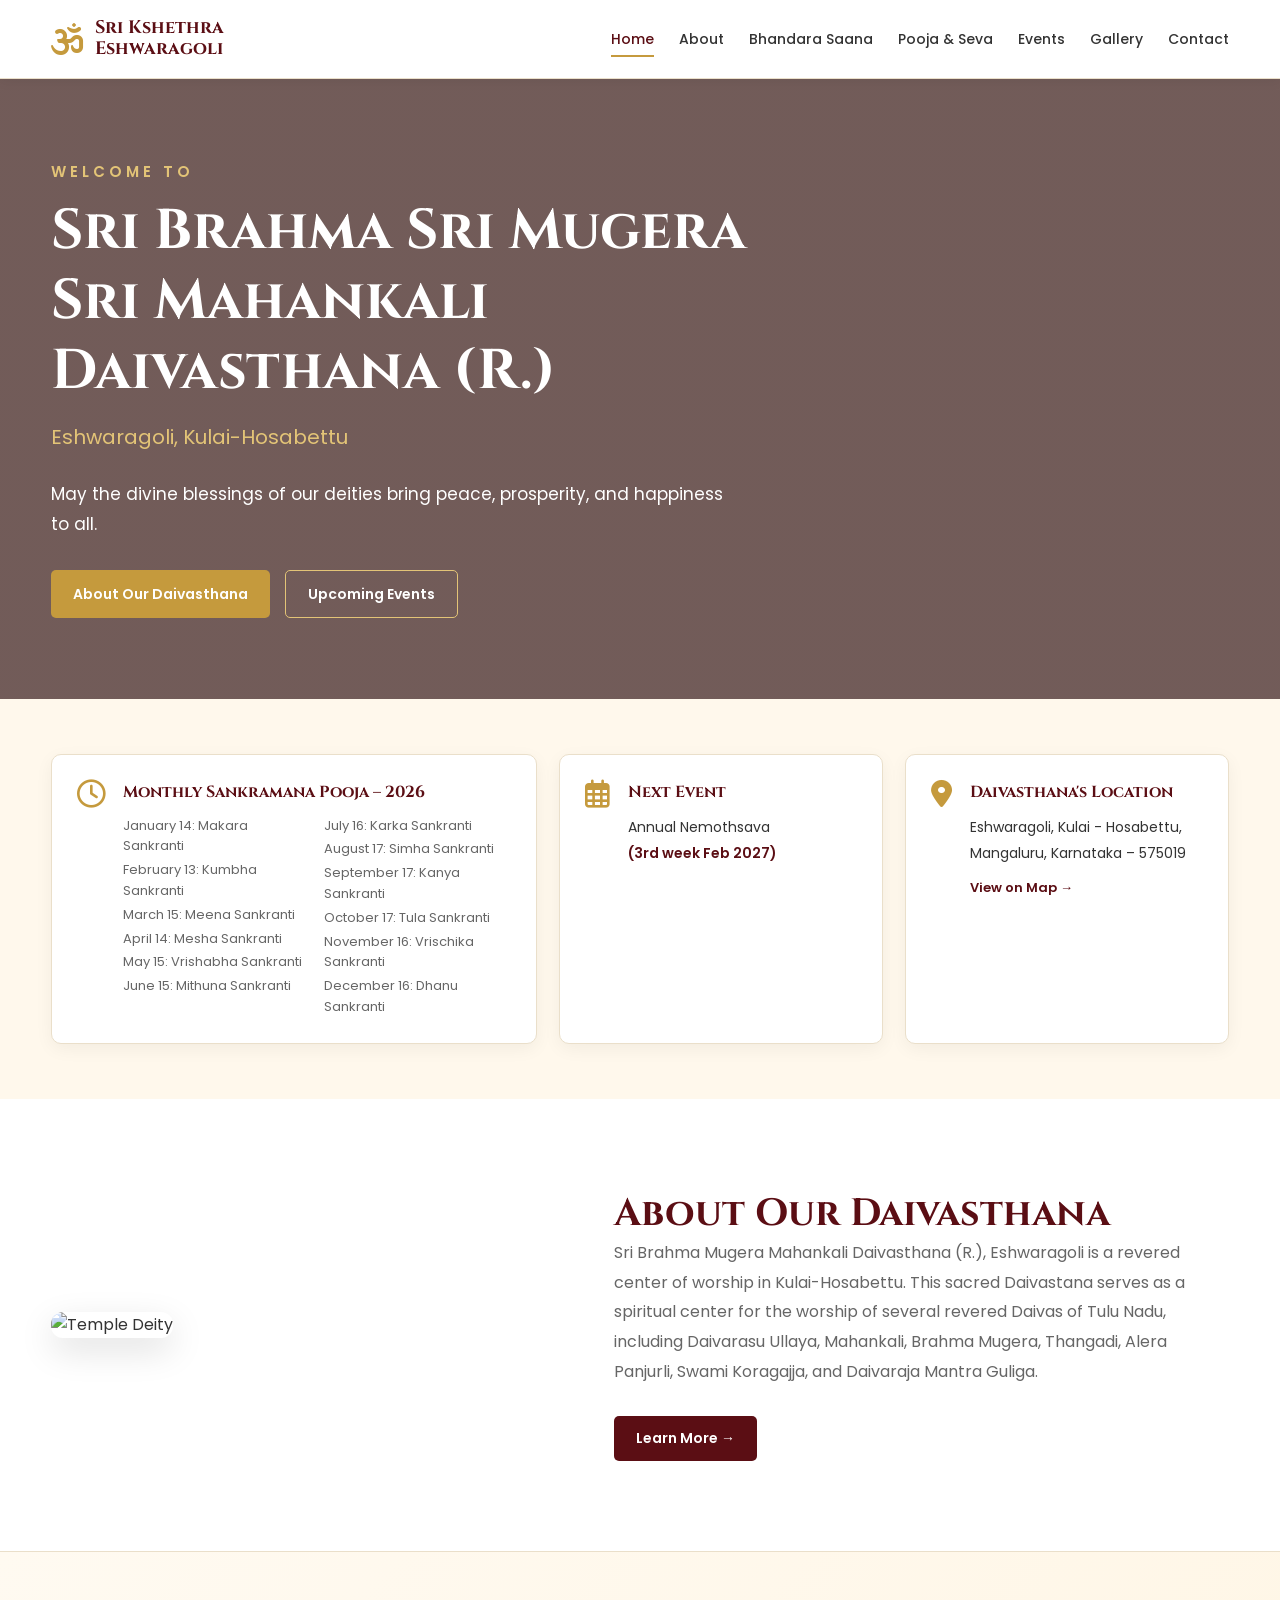
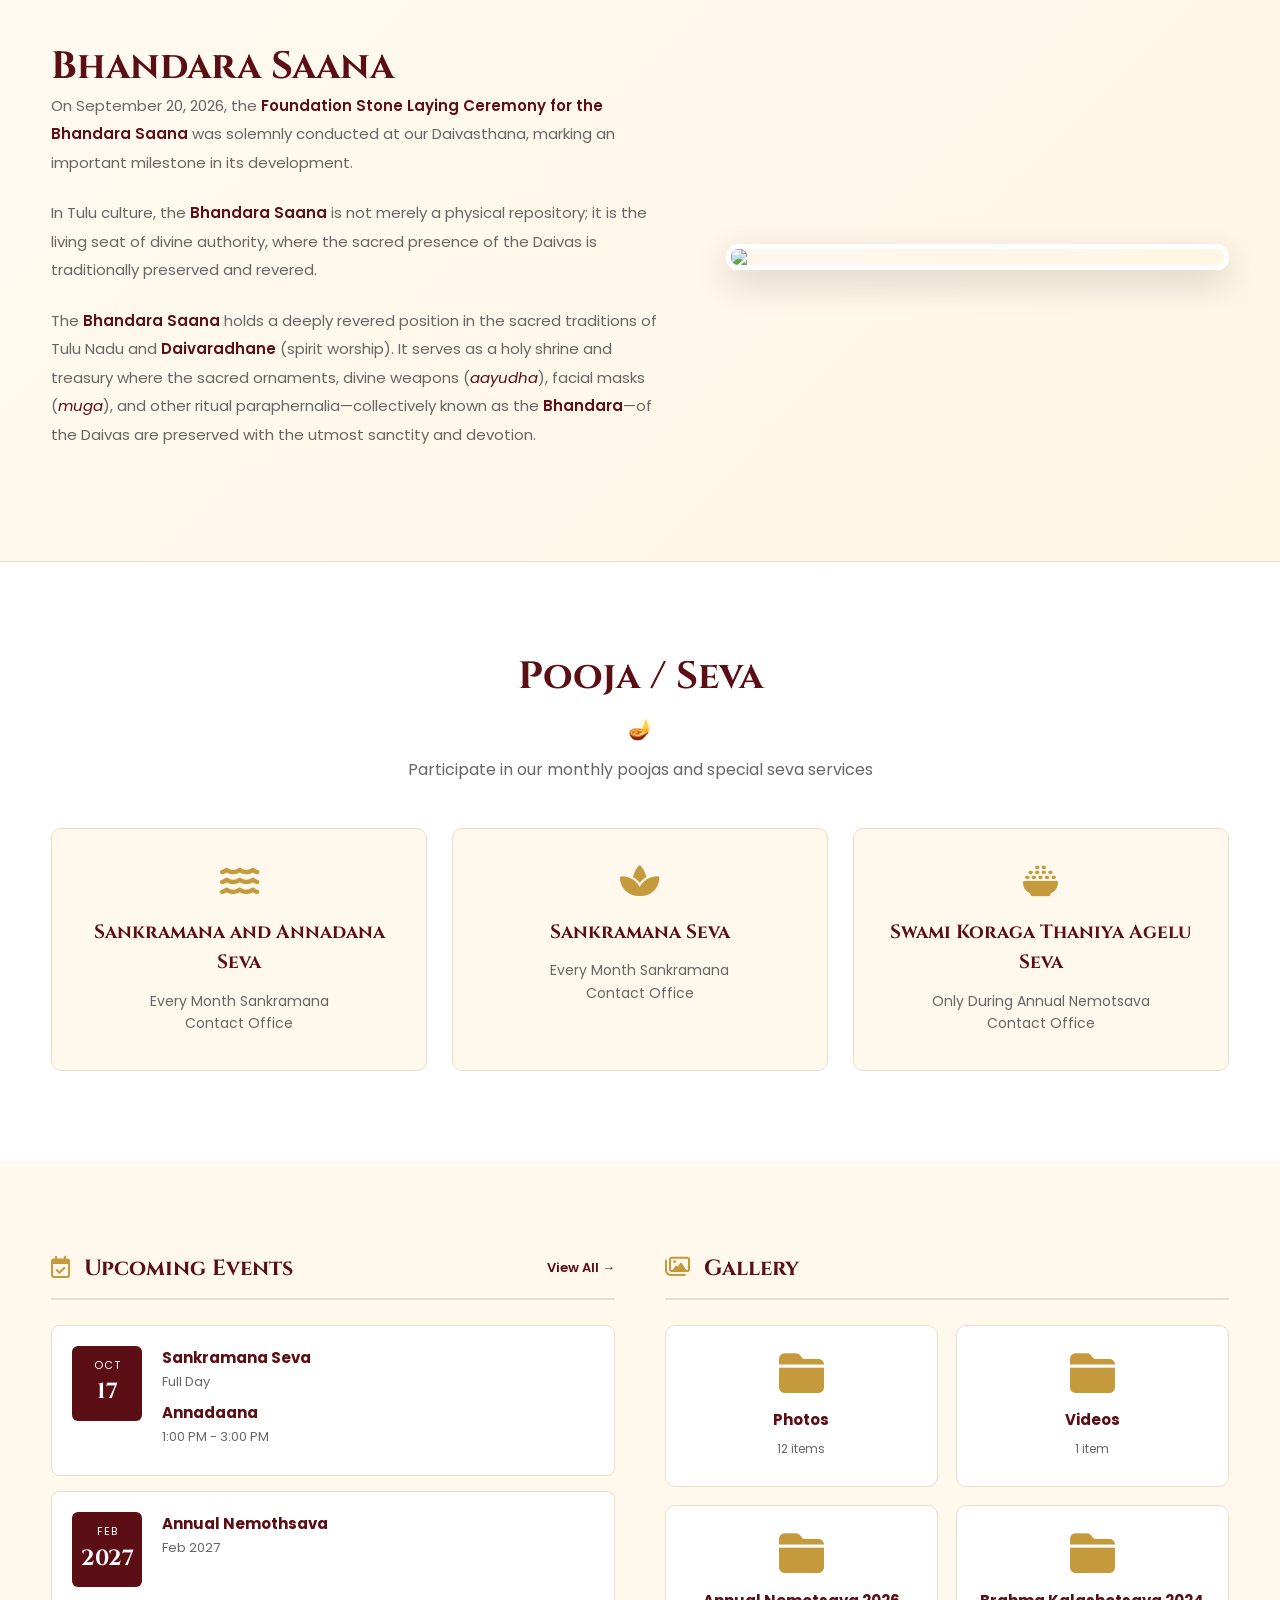
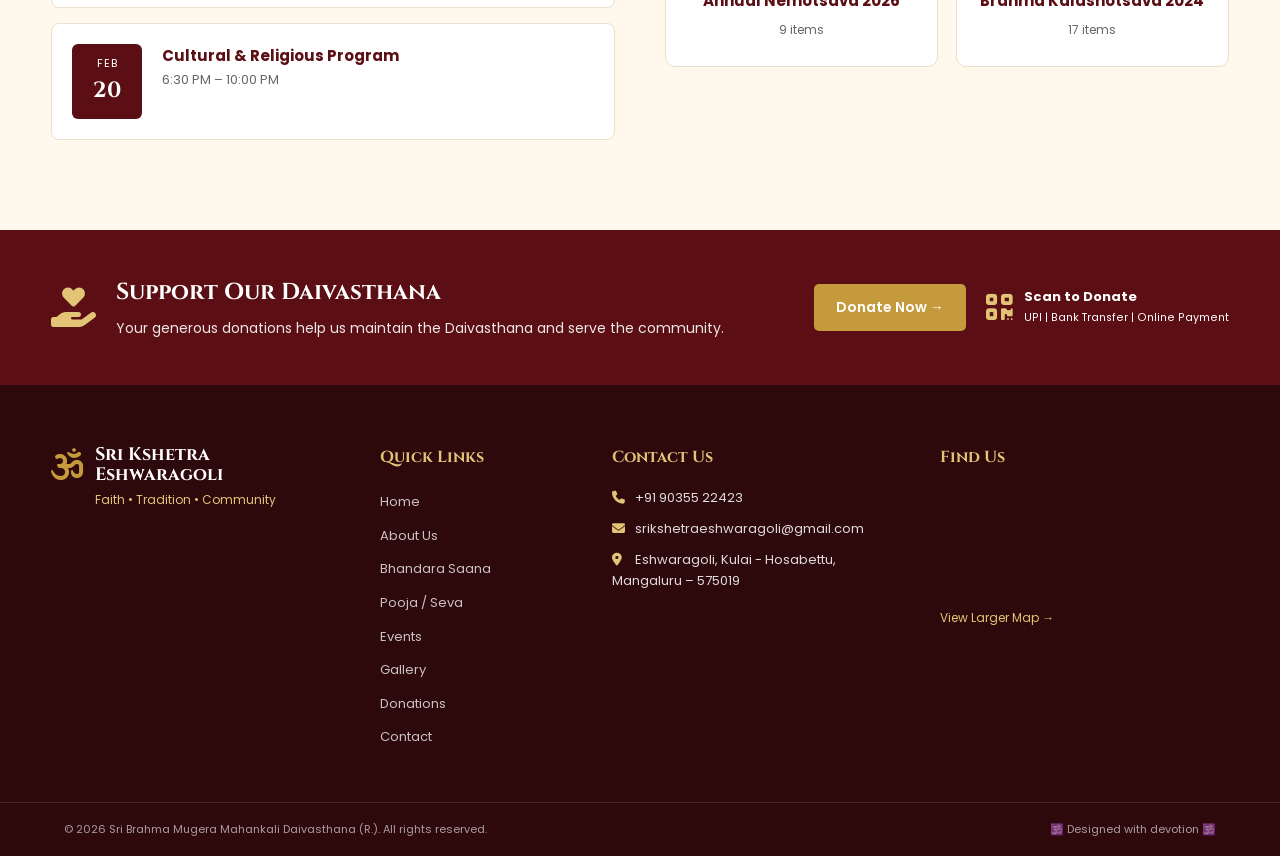
==== commit 25192638: "Fix image source URL in index.html" ====
--- a/index.html
+++ b/index.html
@@ -310,8 +310,7 @@
       <div class="bhandara-image">
 
         <img
-          src="https://github.com/srikshetraeshwaragoli/SBMMD/blob/main/BhandaraSaana.png"
-          alt="Bhandara Saana Foundation Stone Laying Ceremony"
+          src="https://github.com/srikshetraeshwaragoli/SBMMD/main/BhandaraSaana.png"
           loading="lazy"
         >
 
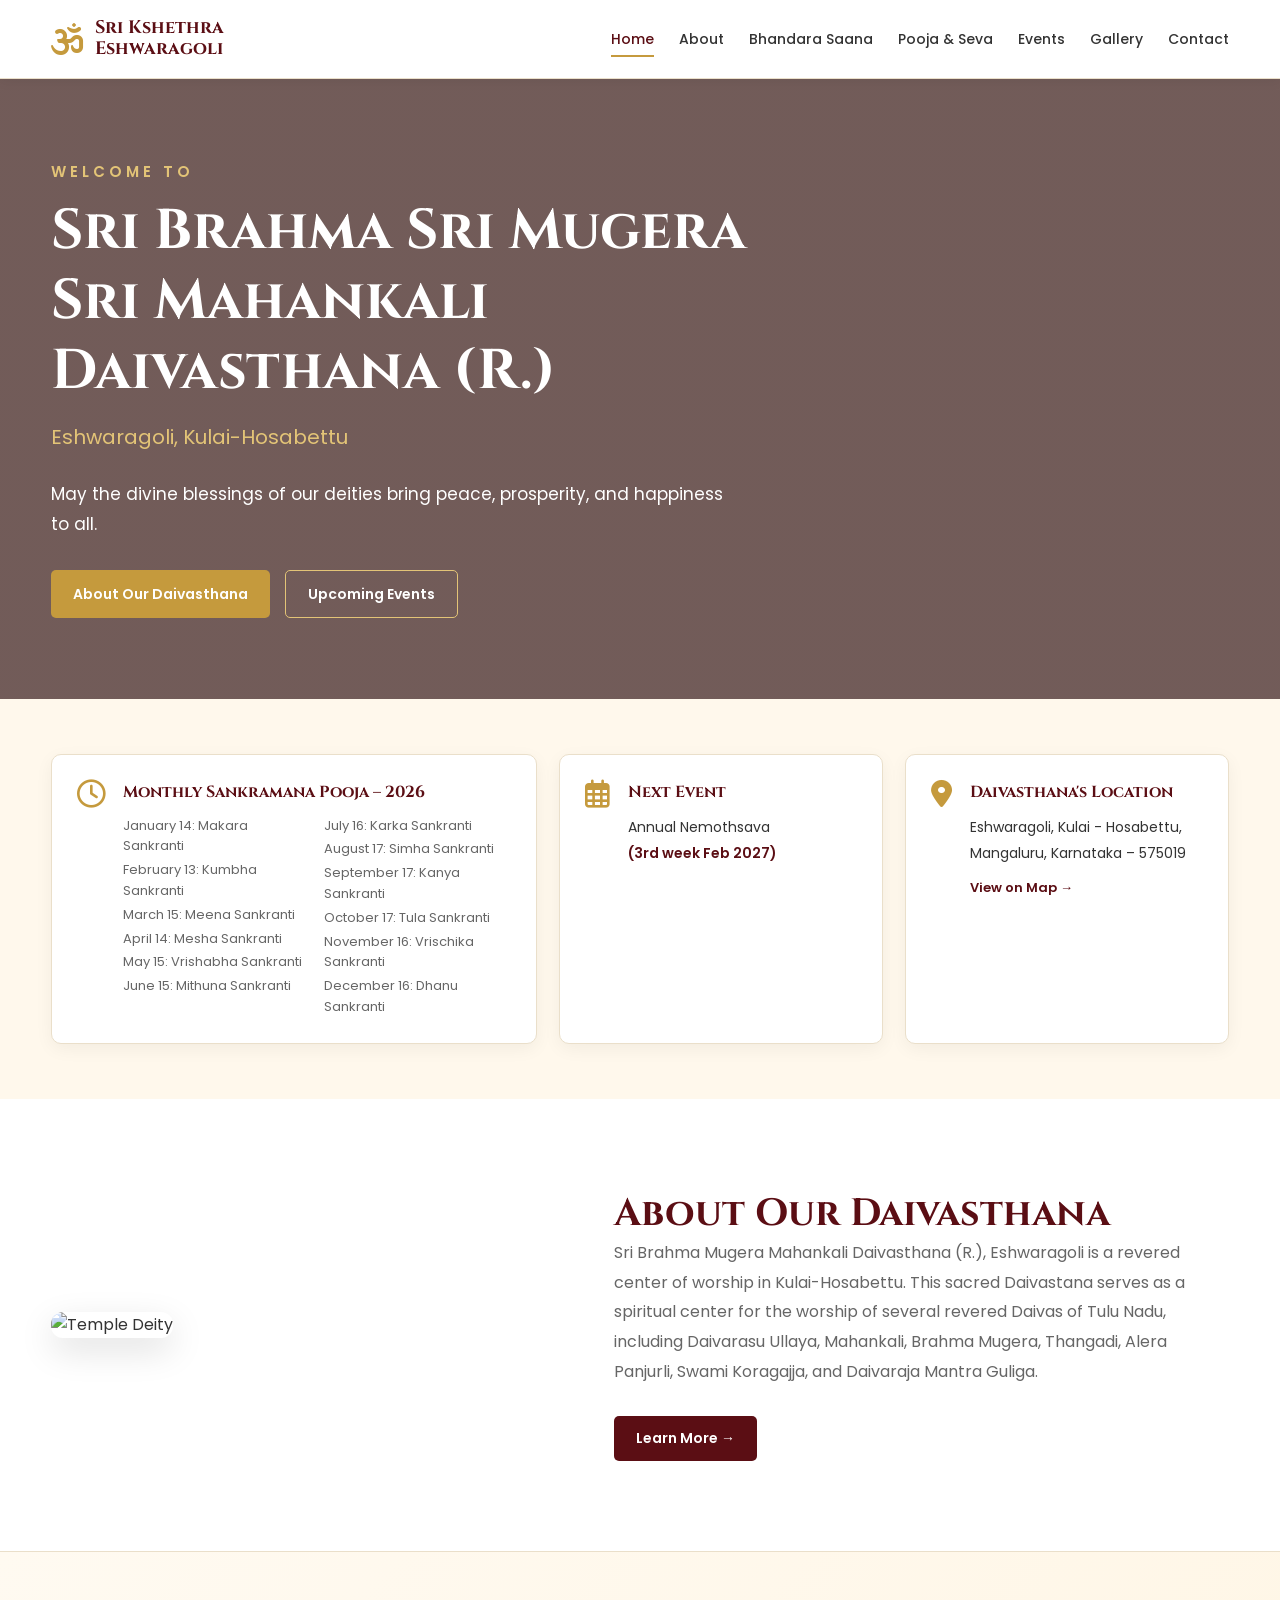
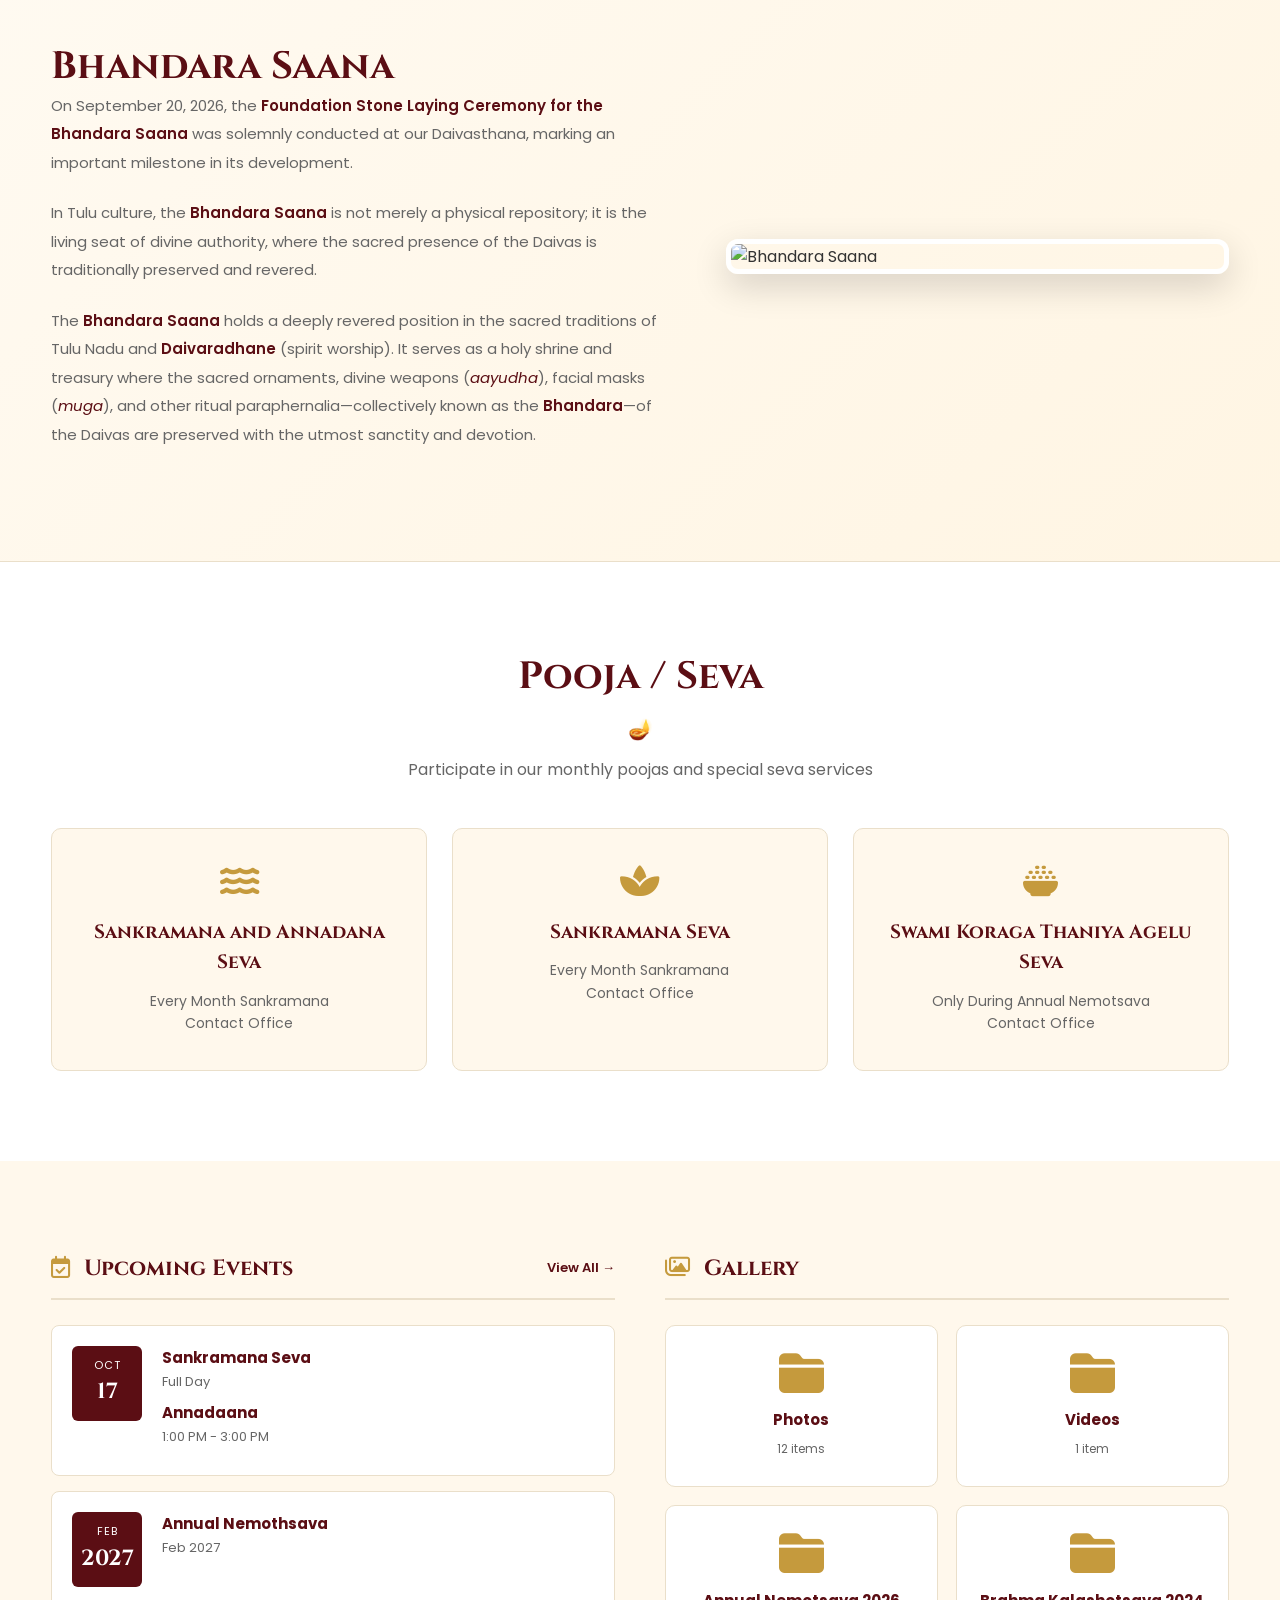
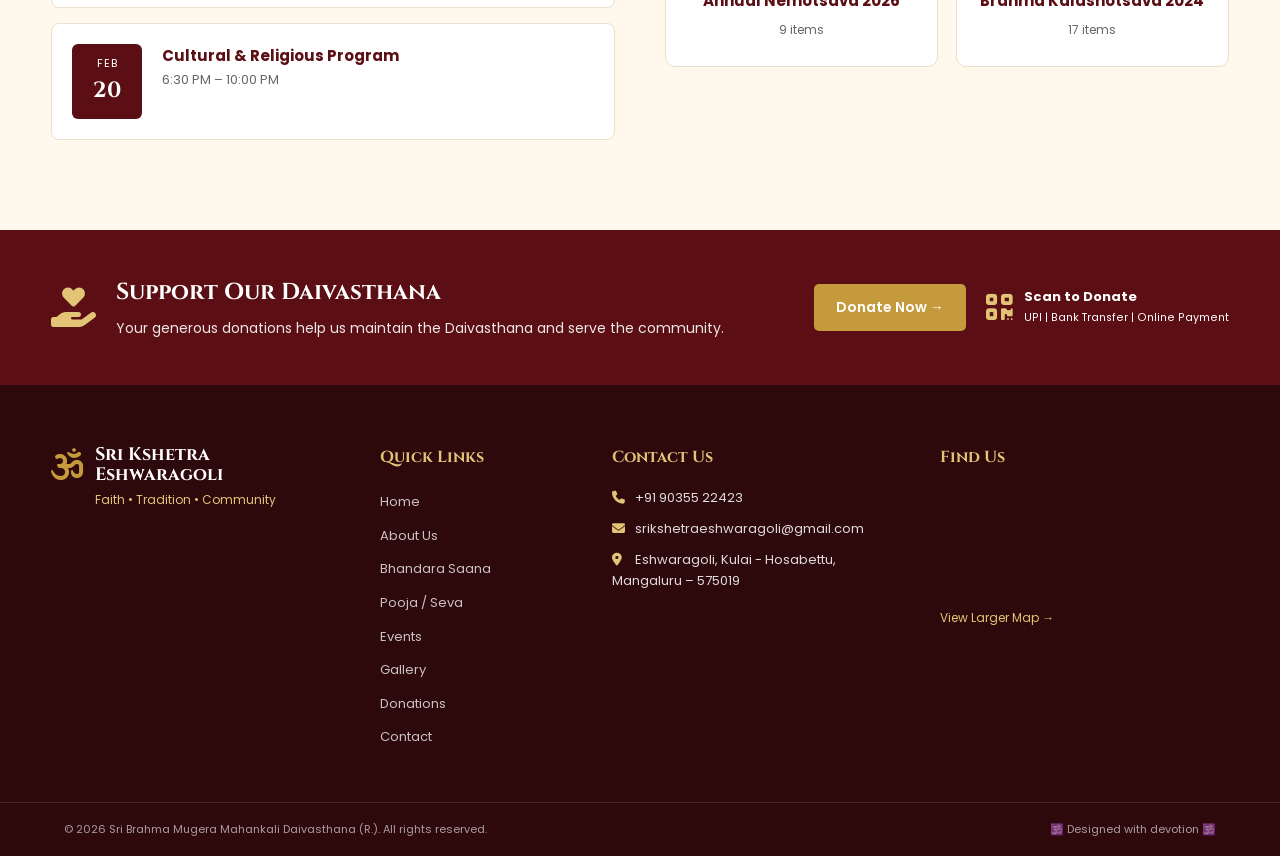
==== commit eb24845e: "Update image source URL in index.html" ====
--- a/index.html
+++ b/index.html
@@ -269,56 +269,53 @@
 
   <section class="bhandara-section" id="bhandara">
 
-    <div class="container bhandara-container">
-
-
-      <div class="bhandara-content">
-
-        <h2>Bhandara Saana</h2>
-
-        <p>
-          On September 20, 2026, the
-          <strong>Foundation Stone Laying Ceremony for the Bhandara Saana</strong>
-          was solemnly conducted at our Daivasthana, marking an important
-          milestone in its development.
-        </p>
-
-
-        <p>
-          In Tulu culture, the
-          <strong>Bhandara Saana</strong>
-          is not merely a physical repository; it is the living seat
-          of divine authority, where the sacred presence of the Daivas
-          is traditionally preserved and revered.
-        </p>
-
-
-        <p>
-          The <strong>Bhandara Saana</strong> holds a deeply revered
-          position in the sacred traditions of Tulu Nadu and
-          <strong>Daivaradhane</strong> (spirit worship). It serves as
-          a holy shrine and treasury where the sacred ornaments,
-          divine weapons (<em>aayudha</em>), facial masks
-          (<em>muga</em>), and other ritual paraphernalia—collectively
-          known as the <strong>Bhandara</strong>—of the Daivas are
-          preserved with the utmost sanctity and devotion.
-        </p>
-
-      </div>
-
-
-      <div class="bhandara-image">
-
-        <img
-          src="https://github.com/srikshetraeshwaragoli/SBMMD/main/BhandaraSaana.png"
-          loading="lazy"
-        >
-
-      </div>
+  <div class="container bhandara-container">
+
+    <div class="bhandara-content">
+
+      <h2>Bhandara Saana</h2>
+
+      <p>
+        On September 20, 2026, the
+        <strong>Foundation Stone Laying Ceremony for the Bhandara Saana</strong>
+        was solemnly conducted at our Daivasthana, marking an important
+        milestone in its development.
+      </p>
+
+      <p>
+        In Tulu culture, the
+        <strong>Bhandara Saana</strong>
+        is not merely a physical repository; it is the living seat
+        of divine authority, where the sacred presence of the Daivas
+        is traditionally preserved and revered.
+      </p>
+
+      <p>
+        The <strong>Bhandara Saana</strong> holds a deeply revered
+        position in the sacred traditions of Tulu Nadu and
+        <strong>Daivaradhane</strong> (spirit worship). It serves as
+        a holy shrine and treasury where the sacred ornaments,
+        divine weapons (<em>aayudha</em>), facial masks
+        (<em>muga</em>), and other ritual paraphernalia—collectively
+        known as the <strong>Bhandara</strong>—of the Daivas are
+        preserved with the utmost sanctity and devotion.
+      </p>
 
     </div>
 
-  </section>
+    <div class="bhandara-image">
+
+      <img
+        src="https://raw.githubusercontent.com/srikshetraeshwaragoli/SBMMD/main/BhandaraSaana.png"
+        alt="Bhandara Saana"
+        loading="lazy"
+>
+
+    </div>
+
+  </div>
+
+</section>
 
 
   <!-- =========================================================
--- a/style.css
+++ b/style.css
@@ -149,7 +149,7 @@
       rgba(47, 14, 10, 0.68),
       rgba(47, 14, 10, 0.68)
     ),
-    url("https://raw.githubusercontent.com/srikshetraeshwaragoli/SBMMD/main/image1.png")
+    url("https://raw.githubusercontent.com/srikshetraeshwaragoli/SBMMD/main/image2.png")
     center / cover no-repeat;
   display: flex;
   align-items: center;
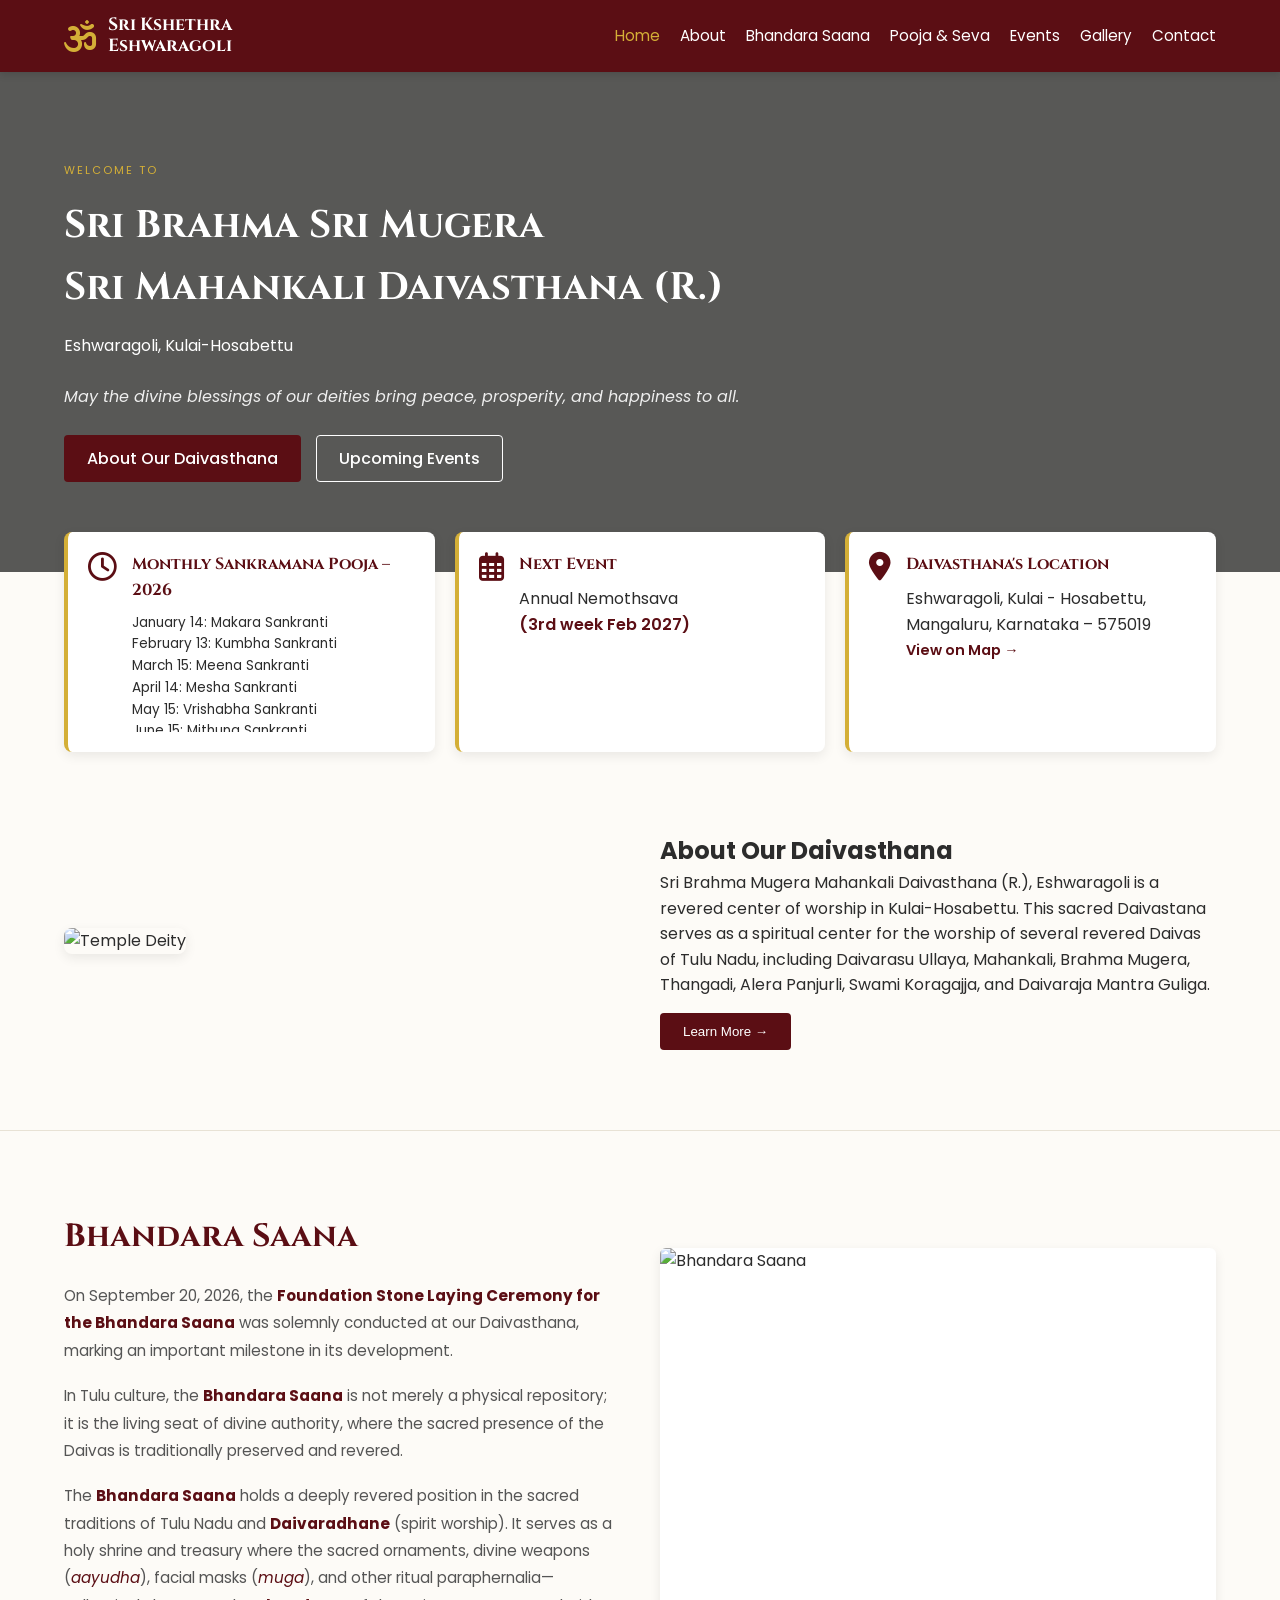
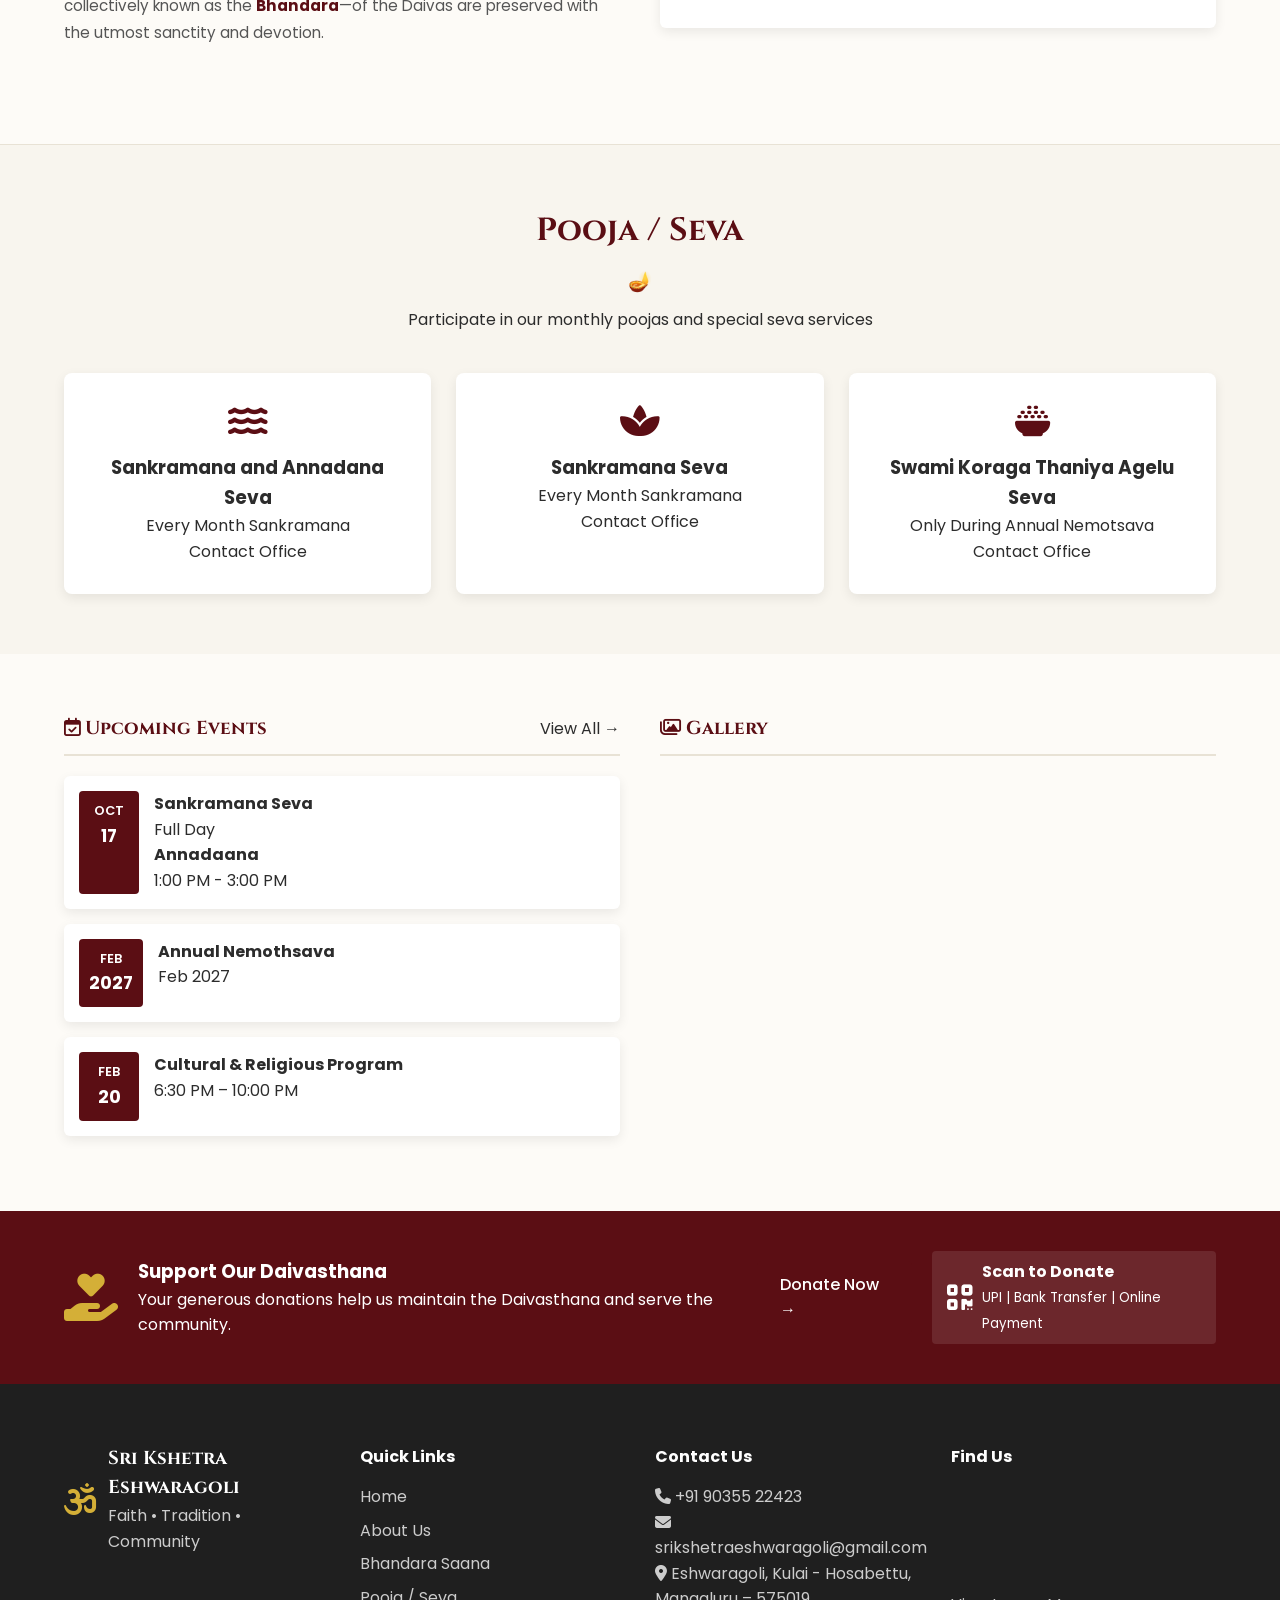
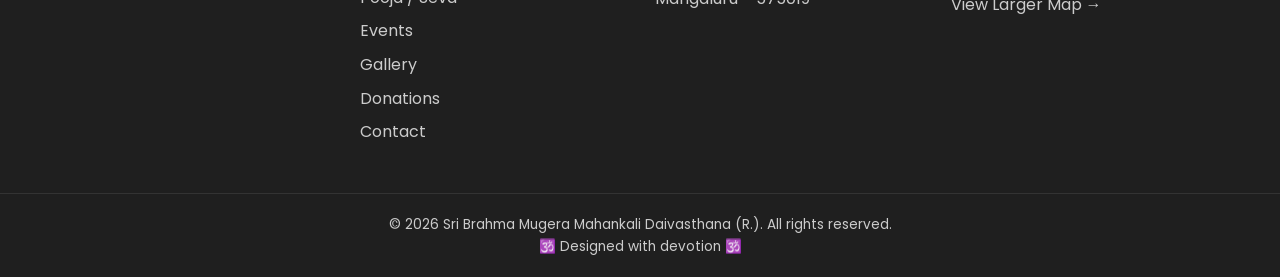
==== commit ecfce6b0: "Add 'Bhandara Saana' to event list" ====
--- a/index.html
+++ b/index.html
@@ -840,6 +840,9 @@
 
       'Brahma Kalashotsava 2024':
         'Brahma Kalashotsava 2024'
+
+      'Bhandara Saana':
+        'Bhandara Saana'
 
     };
 
--- a/style.css
+++ b/style.css
@@ -1,79 +1,105 @@
-/* =========================================================
-   GLOBAL
-   ========================================================= */
-
+/* ==========================================================================
+   1. GLOBAL STYLES & RESET
+   ========================================================================== */
 * {
   margin: 0;
   padding: 0;
   box-sizing: border-box;
 }
 
-html {
-  scroll-behavior: smooth;
+:root {
+  --primary-color: #5B0E14;
+  --primary-hover: #7A141C;
+  --accent-color: #D4AF37;
+  --text-dark: #2C2C2C;
+  --text-light: #555555;
+  --bg-light: #FDFBF7;
+  --bg-card: #FFFFFF;
+  --border-color: #E8E2D5;
+  --shadow: 0 4px 12px rgba(0, 0, 0, 0.08);
+  --font-heading: 'Cinzel', serif;
+  --font-body: 'Poppins', sans-serif;
 }
 
 body {
-  font-family: 'Poppins', sans-serif;
-  color: #333;
-  background: #fff;
+  font-family: var(--font-body);
+  background-color: var(--bg-light);
+  color: var(--text-dark);
   line-height: 1.6;
 }
 
-img {
-  max-width: 100%;
+.container {
+  width: 90%;
+  max-width: 1200px;
+  margin: 0 auto;
 }
 
 a {
   text-decoration: none;
-}
-
-button {
-  font-family: inherit;
-}
-
-.container {
-  width: min(1180px, 92%);
-  margin: 0 auto;
-}
-
-
-/* =========================================================
-   COLORS
-   ========================================================= */
-
-:root {
-  --maroon: #5B0E14;
-  --maroon-dark: #3F080C;
-  --gold: #C59A3D;
-  --gold-light: #E3C477;
-  --cream: #FFF8EC;
-  --cream-dark: #F7EEDC;
-  --text: #333333;
-  --text-light: #666666;
-  --white: #ffffff;
-  --border: #eadfca;
-}
-
-
-/* =========================================================
-   NAVBAR
-   ========================================================= */
-
+  color: inherit;
+}
+
+ul {
+  list-style: none;
+}
+
+/* Buttons */
+.btn {
+  display: inline-block;
+  padding: 10px 22px;
+  border-radius: 4px;
+  font-weight: 500;
+  transition: all 0.3s ease;
+  cursor: pointer;
+  border: 1px solid transparent;
+}
+
+.btn-primary {
+  background-color: var(--primary-color);
+  color: #FFF;
+}
+
+.btn-primary:hover {
+  background-color: var(--primary-hover);
+}
+
+.btn-outline {
+  border-color: #FFF;
+  color: #FFF;
+}
+
+.btn-outline:hover {
+  background-color: #FFF;
+  color: var(--primary-color);
+}
+
+.btn-dark {
+  background-color: var(--primary-color);
+  color: #FFF;
+  margin-top: 15px;
+}
+
+.btn-dark:hover {
+  background-color: var(--primary-hover);
+}
+
+/* ==========================================================================
+   2. NAVBAR
+   ========================================================================== */
 .navbar {
+  background-color: var(--primary-color);
+  color: #FFF;
   position: sticky;
   top: 0;
   z-index: 1000;
-  background: rgba(255, 255, 255, 0.97);
-  border-bottom: 1px solid var(--border);
-  box-shadow: 0 2px 12px rgba(0, 0, 0, 0.06);
+  box-shadow: 0 2px 8px rgba(0, 0, 0, 0.15);
 }
 
 .nav-container {
-  min-height: 78px;
-  display: flex;
-  align-items: center;
+  display: flex;
   justify-content: space-between;
-  gap: 30px;
+  align-items: center;
+  padding: 15px 0;
 }
 
 .logo {
@@ -83,610 +109,335 @@
 }
 
 .logo-icon {
-  color: var(--gold);
-  font-size: 32px;
-}
-
-.logo-text h2,
-.logo-text h3 {
-  font-family: 'Cinzel', serif;
-  color: var(--maroon);
-  line-height: 1.15;
+  font-size: 2rem;
+  color: var(--accent-color);
 }
 
 .logo-text h2 {
-  font-size: 18px;
-}
-
-.logo-text h3 {
-  font-size: 18px;
+  font-family: var(--font-heading);
+  font-size: 1.1rem;
+  line-height: 1.2;
 }
 
 .nav-links {
   display: flex;
-  align-items: center;
-  gap: 25px;
+  gap: 20px;
 }
 
 .nav-links a {
-  color: var(--text);
-  font-size: 14px;
-  font-weight: 500;
-  transition: 0.3s ease;
-  position: relative;
+  font-size: 0.95rem;
+  transition: color 0.3s ease;
 }
 
 .nav-links a:hover,
 .nav-links a.active {
-  color: var(--maroon);
-}
-
-.nav-links a::after {
-  content: "";
-  position: absolute;
-  left: 0;
-  bottom: -7px;
-  width: 0;
-  height: 2px;
-  background: var(--gold);
-  transition: width 0.3s ease;
-}
-
-.nav-links a:hover::after,
-.nav-links a.active::after {
-  width: 100%;
-}
-
-
-/* =========================================================
-   HERO
-   ========================================================= */
-
+  color: var(--accent-color);
+}
+
+/* ==========================================================================
+   3. HERO SECTION
+   ========================================================================== */
 .hero {
-  min-height: 620px;
-  background:
-    linear-gradient(
-      rgba(47, 14, 10, 0.68),
-      rgba(47, 14, 10, 0.68)
-    ),
-    url("https://raw.githubusercontent.com/srikshetraeshwaragoli/SBMMD/main/image2.png")
-    center / cover no-repeat;
-  display: flex;
-  align-items: center;
-  color: var(--white);
-}
-
-.hero-overlay {
-  width: 100%;
+  background: linear-gradient(rgba(0,0,0,0.65), rgba(0,0,0,0.65)), 
+              url('https://raw.githubusercontent.com/srikshetraeshwaragoli/SBMMD/main/image2.png') center/cover no-repeat;
+  color: #FFF;
+  text-align: center;
+  padding: 90px 0;
 }
 
 .hero-content {
-  max-width: 780px;
-  padding: 80px 0;
+  max-width: 800px;
+  margin: 0; /* Align container to the left */
+  display: flex;
+  flex-direction: column;
+  align-items: flex-start; /* Align flex children to the left */
+  text-align: left; /* Left-align all text */
 }
 
 .welcome-text {
-  color: var(--gold-light);
-  font-size: 15px;
-  font-weight: 600;
-  letter-spacing: 4px;
-  margin-bottom: 12px;
-}
-
-.hero h1 {
-  font-family: 'Cinzel', serif;
-  font-size: clamp(32px, 5vw, 56px);
-  line-height: 1.25;
-  margin-bottom: 15px;
-}
-
-.hero .subtext {
-  font-size: 20px;
-  color: var(--gold-light);
+  font-size: 0.7rem;
+  letter-spacing: 2px;
+  color: var(--accent-color);
+  text-transform: uppercase;
+  margin: 0 0 5px 0;
+  text-align: left;
+  width: auto;
+}
+
+.hero-content h1 {
+  font-family: var(--font-heading);
+  font-size: 2.4rem;
+  margin: 10px 0 15px 0;
+  text-align: left;
 }
 
 .blessing-text {
-  max-width: 680px;
-  font-size: 17px;
-  line-height: 1.8;
+  font-style: italic;
+  margin-bottom: 25px;
+  opacity: 0.9;
+  text-align: left;
 }
 
 .hero-buttons {
   display: flex;
-  flex-wrap: wrap;
   gap: 15px;
-  margin-top: 30px;
-}
-
-
-/* =========================================================
-   BUTTONS
-   ========================================================= */
-
-.btn {
-  display: inline-flex;
-  align-items: center;
-  justify-content: center;
-  border: none;
-  cursor: pointer;
-  padding: 12px 22px;
-  border-radius: 5px;
-  font-size: 14px;
-  font-weight: 600;
-  transition: all 0.3s ease;
-}
-
-.btn-primary {
-  background: var(--gold);
-  color: var(--white);
-}
-
-.btn-primary:hover {
-  background: #aa812d;
-  transform: translateY(-2px);
-}
-
-.btn-outline {
-  border: 1px solid var(--gold-light);
-  color: var(--white);
-  background: transparent;
-}
-
-.btn-outline:hover {
-  background: var(--gold);
-  border-color: var(--gold);
-}
-
-.btn-dark {
-  background: var(--maroon);
-  color: var(--white);
-  margin-top: 10px;
-}
-
-.btn-dark:hover {
-  background: var(--maroon-dark);
-  transform: translateY(-2px);
-}
-
-
-/* =========================================================
-   QUICK INFO
-   ========================================================= */
-
+  justify-content: flex-start; /* Align buttons to the left */
+}
+
+/* ==========================================================================
+   4. QUICK INFO & SECTIONS GENERAL
+   ========================================================================== */
 .quick-info {
-  padding: 55px 0;
-  background: var(--cream);
+  margin-top: -40px;
+  position: relative;
+  z-index: 10;
 }
 
 .info-grid {
   display: grid;
-  grid-template-columns: 1.5fr 1fr 1fr;
-  gap: 22px;
+  grid-template-columns: repeat(auto-fit, minmax(280px, 1fr));
+  gap: 20px;
 }
 
 .info-card {
-  display: flex;
-  gap: 18px;
-  padding: 25px;
-  background: var(--white);
-  border: 1px solid var(--border);
-  border-radius: 10px;
-  box-shadow: 0 5px 18px rgba(0, 0, 0, 0.05);
+  background-color: var(--bg-card);
+  padding: 20px;
+  border-radius: 8px;
+  box-shadow: var(--shadow);
+  display: flex;
+  gap: 15px;
+  align-items: flex-start;
+  border-left: 4px solid var(--accent-color);
 }
 
 .info-icon {
-  color: var(--gold);
-  font-size: 28px;
-  flex-shrink: 0;
+  font-size: 1.8rem;
+  color: var(--primary-color);
 }
 
 .info-card h4 {
-  color: var(--maroon);
-  font-family: 'Cinzel', serif;
-  font-size: 16px;
-  margin-bottom: 10px;
-}
-
-.info-card p {
-  font-size: 14px;
-  margin-bottom: 4px;
+  font-family: var(--font-heading);
+  margin-bottom: 8px;
+  color: var(--primary-color);
 }
 
 .info-card ul {
-  list-style: none;
-  font-size: 13px;
-  color: var(--text-light);
-  columns: 2;
-}
-
-.info-card li {
-  margin-bottom: 3px;
+  max-height: 120px;
+  overflow-y: auto;
+  font-size: 0.85rem;
 }
 
 .highlight {
-  color: var(--maroon);
+  color: var(--primary-color);
   font-weight: 600;
 }
 
 .link-btn {
-  display: inline-block;
-  margin-top: 10px;
-  color: var(--maroon);
-  font-size: 13px;
+  color: var(--primary-color);
   font-weight: 600;
-}
-
-
-/* =========================================================
-   SECTION TITLES
-   ========================================================= */
+  font-size: 0.9rem;
+}
+
+/* About Section */
+.about-section {
+  padding: 80px 0;
+}
+
+.about-container {
+  display: grid;
+  grid-template-columns: 1fr 1fr;
+  gap: 40px;
+  align-items: center;
+}
+
+.about-image img {
+  width: 100%;
+  border-radius: 8px;
+  box-shadow: var(--shadow);
+}
+
+.divider {
+  margin: 10px 0;
+  font-size: 1.2rem;
+}
+
+.kannada-details {
+  display: none;
+  margin-top: 15px;
+  padding: 15px;
+  background-color: #F8F5EE;
+  border-left: 3px solid var(--primary-color);
+  border-radius: 4px;
+}
+
+.kannada-details.show {
+  display: block;
+}
+
+/* Pooja / Seva */
+.pooja-section {
+  background-color: #F8F5EE;
+  padding: 60px 0;
+}
 
 .section-title {
   text-align: center;
-  margin-bottom: 45px;
-}
-
-.section-title h2,
-.about-content h2,
-.bhandara-content h2 {
-  font-family: 'Cinzel', serif;
-  color: var(--maroon);
-  font-size: clamp(28px, 4vw, 38px);
-  line-height: 1.3;
-}
-
-.divider {
-  color: var(--gold);
-  font-size: 20px;
-  margin: 12px 0;
-}
-
-.section-title p {
-  color: var(--text-light);
-}
-
-
-/* =========================================================
-   ABOUT
-   ========================================================= */
-
-.about-section {
-  padding: 90px 0;
-  background: var(--white);
-}
-
-.about-container {
-  display: grid;
-  grid-template-columns: 0.9fr 1.1fr;
-  gap: 60px;
-  align-items: center;
-}
-
-.about-image img {
-  width: 100%;
-  max-height: 580px;
-  object-fit: cover;
-  border-radius: 12px;
-  box-shadow: 0 12px 35px rgba(0, 0, 0, 0.13);
-}
-
-.about-content p {
-  color: var(--text-light);
-  line-height: 1.85;
-  margin-bottom: 20px;
-}
-
-.kannada-details {
-  max-height: 0;
-  overflow: hidden;
-  opacity: 0;
-  transition:
-    max-height 0.7s ease,
-    opacity 0.4s ease;
-}
-
-.kannada-details.show {
-  max-height: 1200px;
-  opacity: 1;
-}
-
-
-/* =========================================================
-   BHANDARA SAANA
-   ========================================================= */
-
-.bhandara-section {
-  padding: 90px 0;
-  background:
-    linear-gradient(
-      135deg,
-      #fffaf1 0%,
-      #fff5e3 100%
-    );
-  border-top: 1px solid var(--border);
-  border-bottom: 1px solid var(--border);
-}
-
-.bhandara-container {
-  display: grid;
-  grid-template-columns: 1.1fr 0.9fr;
-  gap: 60px;
-  align-items: center;
-}
-
-.bhandara-content {
-  order: 1;
-}
-
-.bhandara-content p {
-  color: var(--text-light);
-  line-height: 1.9;
-  margin-bottom: 22px;
-  font-size: 15px;
-}
-
-.bhandara-content strong {
-  color: var(--maroon);
-  font-weight: 600;
-}
-
-.bhandara-content em {
-  color: var(--maroon);
-}
-
-.bhandara-image {
-  order: 2;
-}
-
-.bhandara-image img {
-  width: 100%;
-  max-height: 550px;
-  object-fit: cover;
-  display: block;
-  border-radius: 12px;
-  border: 5px solid var(--white);
-  box-shadow:
-    0 12px 35px rgba(0, 0, 0, 0.16);
-  transition: transform 0.4s ease;
-}
-
-.bhandara-image img:hover {
-  transform: translateY(-4px);
-}
-
-
-/* =========================================================
-   POOJA / SEVA
-   ========================================================= */
-
-.pooja-section {
-  padding: 90px 0;
-  background: var(--white);
+  margin-bottom: 40px;
+}
+
+.section-title h2 {
+  font-family: var(--font-heading);
+  color: var(--primary-color);
+  font-size: 2rem;
 }
 
 .seva-grid {
   display: grid;
-  grid-template-columns: repeat(3, 1fr);
+  grid-template-columns: repeat(auto-fit, minmax(250px, 1fr));
   gap: 25px;
 }
 
 .seva-card {
+  background-color: var(--bg-card);
+  padding: 30px;
+  border-radius: 8px;
   text-align: center;
-  padding: 35px 25px;
-  border: 1px solid var(--border);
-  border-radius: 10px;
-  background: var(--cream);
-  transition: 0.3s ease;
-}
-
-.seva-card:hover {
-  transform: translateY(-6px);
-  box-shadow: 0 10px 25px rgba(0, 0, 0, 0.08);
+  box-shadow: var(--shadow);
 }
 
 .seva-icon {
-  color: var(--gold);
-  font-size: 35px;
-  margin-bottom: 18px;
-}
-
-.seva-card h3 {
-  font-family: 'Cinzel', serif;
-  color: var(--maroon);
-  font-size: 19px;
-  margin-bottom: 12px;
-}
-
-.seva-card p {
-  color: var(--text-light);
-  font-size: 14px;
-}
-
-
-/* =========================================================
-   EVENTS + GALLERY
-   ========================================================= */
-
+  font-size: 2.2rem;
+  color: var(--primary-color);
+  margin-bottom: 15px;
+}
+
+/* Events and Gallery Split */
 .events-gallery-section {
-  padding: 90px 0;
-  background: var(--cream);
+  padding: 60px 0;
 }
 
 .split-grid {
   display: grid;
   grid-template-columns: 1fr 1fr;
-  gap: 50px;
+  gap: 40px;
 }
 
 .column-header {
   display: flex;
-  align-items: center;
   justify-content: space-between;
-  margin-bottom: 25px;
-  padding-bottom: 12px;
-  border-bottom: 2px solid var(--border);
+  align-items: center;
+  margin-bottom: 20px;
+  border-bottom: 2px solid var(--border-color);
+  padding-bottom: 10px;
 }
 
 .column-header h3 {
-  color: var(--maroon);
-  font-family: 'Cinzel', serif;
-  font-size: 22px;
-}
-
-.column-header h3 i {
-  color: var(--gold);
-  margin-right: 8px;
-}
-
-.view-all {
-  color: var(--maroon);
-  font-size: 13px;
+  font-family: var(--font-heading);
+  color: var(--primary-color);
+}
+
+.event-item {
+  display: flex;
+  gap: 15px;
+  background: var(--bg-card);
+  padding: 15px;
+  border-radius: 6px;
+  margin-bottom: 15px;
+  box-shadow: var(--shadow);
+}
+
+.event-date {
+  background: var(--primary-color);
+  color: #FFF;
+  padding: 10px;
+  border-radius: 4px;
+  text-align: center;
+  min-width: 60px;
+}
+
+.event-date .month {
+  display: block;
+  font-size: 0.8rem;
   font-weight: 600;
 }
 
-
-/* =========================================================
-   EVENTS
-   ========================================================= */
-
-.event-list {
-  display: flex;
-  flex-direction: column;
-  gap: 15px;
-}
-
-.event-item {
-  display: flex;
-  gap: 20px;
-  padding: 20px;
-  background: var(--white);
-  border: 1px solid var(--border);
-  border-radius: 8px;
-}
-
-.event-date {
-  min-width: 70px;
-  height: 75px;
-  background: var(--maroon);
-  color: var(--white);
-  border-radius: 6px;
-  display: flex;
-  flex-direction: column;
-  align-items: center;
-  justify-content: center;
-}
-
-.event-date .month {
-  font-size: 11px;
-  letter-spacing: 1px;
-}
-
 .event-date .day {
-  font-family: 'Cinzel', serif;
-  font-size: 22px;
+  font-size: 1.1rem;
   font-weight: 700;
 }
 
-.event-info h4 {
-  color: var(--maroon);
-  font-size: 15px;
-  margin-bottom: 2px;
-}
-
-.event-info p {
-  color: var(--text-light);
-  font-size: 13px;
-  margin-bottom: 8px;
-}
-
-
-/* =========================================================
-   GALLERY FOLDER GRID
-   ========================================================= */
-
+/* ==========================================================================
+   5. GALLERY & FOLDER STYLES
+   ========================================================================== */
 .folder-grid {
   display: grid;
-  grid-template-columns: repeat(2, 1fr);
-  gap: 18px;
+  grid-template-columns: repeat(auto-fill, minmax(130px, 1fr));
+  gap: 15px;
 }
 
 .folder-card-item {
-  background: var(--white);
-  border: 1px solid var(--border);
-  border-radius: 10px;
-  padding: 25px 18px;
+  background: var(--bg-card);
+  border: 1px solid var(--border-color);
+  border-radius: 8px;
+  padding: 15px;
   text-align: center;
   cursor: pointer;
-  transition: 0.3s ease;
+  transition: transform 0.2s ease, box-shadow 0.2s ease;
 }
 
 .folder-card-item:hover {
-  transform: translateY(-5px);
-  box-shadow: 0 10px 25px rgba(0, 0, 0, 0.08);
-}
-
-.folder-icon-wrapper {
-  margin-bottom: 12px;
+  transform: translateY(-3px);
+  box-shadow: var(--shadow);
 }
 
 .folder-main-icon {
-  font-size: 45px;
-  color: var(--gold);
+  font-size: 1.2rem;
+  color: var(--accent-color);
+  margin-bottom: 4px;
 }
 
 .folder-card-info h4 {
-  color: var(--maroon);
-  font-size: 15px;
-  line-height: 1.4;
-  margin-bottom: 5px;
+  font-size: 0.9rem;
+  color: var(--text-dark);
 }
 
 .file-count {
+  font-size: 0.75rem;
   color: var(--text-light);
-  font-size: 12px;
-}
-
-
-/* =========================================================
-   GALLERY FOLDER VIEW
-   ========================================================= */
-
+}
+
+/* Active Folder View & Navigation */
 .folder-view-active {
   width: 100%;
 }
 
-.gallery-navigation-bar h3 {
-  color: var(--maroon);
-  font-family: 'Cinzel', serif;
-  font-size: 21px;
-}
-
 .btn-back {
+  background: var(--primary-color);
+  color: #FFF;
   border: none;
-  background: transparent;
-  color: var(--maroon);
-  font-weight: 600;
-  padding: 5px 0;
+  padding: 6px 14px;
+  border-radius: 4px;
+  font-size: 0.85rem;
 }
 
 .btn-back:hover {
-  color: var(--gold);
+  background: var(--primary-hover);
 }
 
 .media-thumb-grid {
   display: grid;
-  grid-template-columns: repeat(3, 1fr);
-  gap: 12px;
+  grid-template-columns: repeat(auto-fill, minmax(110px, 1fr));
+  gap: 10px;
   width: 100%;
 }
 
 .thumb-card {
   position: relative;
   aspect-ratio: 1 / 1;
+  border-radius: 6px;
   overflow: hidden;
-  border-radius: 8px;
-  background: #eee;
   cursor: pointer;
+  background: #EAEAEA;
 }
 
 .thumb-card img,
@@ -695,129 +446,78 @@
   height: 100%;
   object-fit: cover;
   display: block;
-  transition: transform 0.35s ease;
-}
-
-.thumb-card:hover img,
-.thumb-card:hover video {
-  transform: scale(1.06);
 }
 
 .play-overlay {
   position: absolute;
-  inset: 0;
-  display: flex;
-  align-items: center;
-  justify-content: center;
-  pointer-events: none;
-  background: rgba(0, 0, 0, 0.18);
-}
-
-.play-overlay i {
-  width: 48px;
-  height: 48px;
-  border-radius: 50%;
-  background: rgba(91, 14, 20, 0.9);
-  color: white;
-  display: flex;
-  align-items: center;
-  justify-content: center;
-  padding-left: 3px;
-}
-
-
-/* =========================================================
-   LIGHTBOX
-   ========================================================= */
-
+  top: 50%;
+  left: 50%;
+  transform: translate(-50%, -50%);
+  color: #FFF;
+  font-size: 1.5rem;
+  text-shadow: 0 2px 4px rgba(0,0,0,0.6);
+}
+
+/* ==========================================================================
+   6. LIGHTBOX MODAL
+   ========================================================================== */
 .lightbox-modal {
   display: none;
   position: fixed;
-  inset: 0;
-  z-index: 3000;
-  background: rgba(0, 0, 0, 0.94);
-  align-items: center;
+  top: 0;
+  left: 0;
+  width: 100vw;
+  height: 100vh;
+  background: rgba(0, 0, 0, 0.9);
+  z-index: 2000;
   justify-content: center;
-  padding: 50px;
-}
-
-#lightbox-media-container {
-  display: flex;
-  align-items: center;
-  justify-content: center;
-  max-width: 90vw;
-  max-height: 85vh;
-}
-
-#lightbox-media-container img,
-#lightbox-media-container video {
-  max-width: 90vw;
-  max-height: 80vh;
-  object-fit: contain;
+  align-items: center;
 }
 
 .lightbox-close {
   position: absolute;
-  top: 18px;
-  right: 28px;
-  color: white;
-  font-size: 42px;
+  top: 20px;
+  right: 30px;
+  color: #FFF;
+  font-size: 2.5rem;
   cursor: pointer;
-  z-index: 10;
 }
 
 .lightbox-btn {
   position: absolute;
   top: 50%;
   transform: translateY(-50%);
-  width: 48px;
-  height: 60px;
+  background: transparent;
   border: none;
-  background: rgba(255, 255, 255, 0.12);
-  color: white;
-  font-size: 28px;
+  color: #FFF;
+  font-size: 2rem;
+  padding: 15px;
   cursor: pointer;
-  z-index: 10;
-  border-radius: 5px;
-}
-
-.lightbox-btn:hover {
-  background: rgba(255, 255, 255, 0.25);
-}
-
-.lightbox-btn.prev {
-  left: 20px;
-}
-
-.lightbox-btn.next {
-  right: 20px;
-}
+}
+
+.lightbox-btn.prev { left: 10px; }
+.lightbox-btn.next { right: 10px; }
 
 .lightbox-counter {
   position: absolute;
-  bottom: 18px;
-  left: 50%;
-  transform: translateX(-50%);
-  color: white;
-  font-size: 14px;
-}
-
-
-/* =========================================================
-   DONATION
-   ========================================================= */
-
+  bottom: 20px;
+  color: #FFF;
+  font-size: 0.9rem;
+}
+
+/* ==========================================================================
+   7. DONATION & FOOTER
+   ========================================================================== */
 .donation-section {
-  padding: 45px 0;
-  background: var(--maroon);
-  color: var(--white);
+  background-color: var(--primary-color);
+  color: #FFF;
+  padding: 40px 0;
 }
 
 .donation-container {
   display: flex;
-  align-items: center;
   justify-content: space-between;
-  gap: 30px;
+  align-items: center;
 }
 
 .donation-content {
@@ -827,19 +527,8 @@
 }
 
 .donation-icon {
-  font-size: 40px;
-  color: var(--gold-light);
-}
-
-.donation-content h3 {
-  font-family: 'Cinzel', serif;
-  font-size: 23px;
-  margin-bottom: 5px;
-}
-
-.donation-content p {
-  font-size: 14px;
-  opacity: 0.9;
+  font-size: 3rem;
+  color: var(--accent-color);
 }
 
 .donation-actions {
@@ -851,231 +540,152 @@
 .qr-code-box {
   display: flex;
   align-items: center;
-  gap: 12px;
+  gap: 10px;
+  background: rgba(255, 255, 255, 0.1);
+  padding: 8px 15px;
+  border-radius: 4px;
 }
 
 .qr-icon {
-  font-size: 30px;
-  color: var(--gold-light);
-}
-
-.qr-code-box p {
-  font-size: 13px;
-}
-
-
-/* =========================================================
-   FOOTER
-   ========================================================= */
+  font-size: 1.8rem;
+}
 
 .footer {
-  background: #2d090c;
-  color: rgba(255, 255, 255, 0.85);
-  padding-top: 60px;
+  background-color: #1F1F1F;
+  color: #CCC;
+  padding: 60px 0 20px;
 }
 
 .footer-grid {
   display: grid;
-  grid-template-columns: 1.2fr 0.8fr 1.2fr 1.2fr;
+  grid-template-columns: repeat(auto-fit, minmax(200px, 1fr));
+  gap: 30px;
+  margin-bottom: 40px;
+}
+
+.footer-brand .logo-text h3 {
+  color: #FFF;
+  font-family: var(--font-heading);
+}
+
+.social-links {
+  display: flex;
+  gap: 15px;
+  margin-top: 15px;
+}
+
+.social-links a {
+  color: #FFF;
+  font-size: 1.1rem;
+}
+
+.footer-links h4, .footer-contact h4, .footer-map h4 {
+  color: #FFF;
+  margin-bottom: 15px;
+}
+
+.footer-links ul li {
+  margin-bottom: 8px;
+}
+
+.footer-bottom {
+  text-align: center;
+  border-top: 1px solid #333;
+  padding-top: 20px;
+  font-size: 0.85rem;
+}
+
+/* ==========================================================================
+   8. RESPONSIVE DESIGN
+   ========================================================================== */
+@media (max-width: 768px) {
+  .about-container,
+  .split-grid,
+  .donation-container {
+    grid-template-columns: 1fr;
+    flex-direction: column;
+    text-align: center;
+  }
+
+  .nav-links {
+    display: none;
+  }
+
+  .donation-actions {
+    flex-direction: column;
+    margin-top: 20px;
+  }
+}
+
+
+/* ==========================================================================
+   9. BHANDARA SAANA
+   ========================================================================== */
+
+.bhandara-section {
+  padding: 80px 0;
+  background-color: var(--bg-light);
+  border-top: 1px solid var(--border-color);
+  border-bottom: 1px solid var(--border-color);
+}
+
+.bhandara-container {
+  display: grid;
+  grid-template-columns: 1fr 1fr;
   gap: 40px;
-  padding-bottom: 45px;
-}
-
-.footer-brand .logo {
-  align-items: flex-start;
-}
-
-.footer-brand .logo-icon {
-  margin-top: 3px;
-}
-
-.footer-brand .logo-text h3 {
-  color: var(--white);
-}
-
-.footer-brand .logo-text span {
-  font-size: 12px;
-  color: var(--gold-light);
-}
-
-.footer h4 {
-  font-family: 'Cinzel', serif;
-  color: var(--gold-light);
-  font-size: 16px;
+  align-items: center;
+}
+
+.bhandara-content {
+  order: 1;
+}
+
+.bhandara-content h2 {
+  font-family: var(--font-heading);
+  color: var(--primary-color);
+  font-size: 2rem;
+  margin-bottom: 20px;
+}
+
+.bhandara-content p {
+  color: var(--text-light);
+  line-height: 1.8;
+  font-size: 0.95rem;
   margin-bottom: 18px;
 }
 
-.footer-links ul {
-  list-style: none;
-}
-
-.footer-links li {
-  margin-bottom: 8px;
-}
-
-.footer-links a {
-  color: rgba(255, 255, 255, 0.75);
-  font-size: 13px;
-  transition: 0.3s ease;
-}
-
-.footer-links a:hover {
-  color: var(--gold-light);
-}
-
-.footer-contact p {
-  font-size: 13px;
-  margin-bottom: 10px;
-}
-
-.footer-contact i {
-  color: var(--gold-light);
-  width: 20px;
-}
-
-.map-container {
-  overflow: hidden;
+.bhandara-content strong {
+  color: var(--primary-color);
+}
+
+.bhandara-content em {
+  color: var(--primary-color);
+}
+
+.bhandara-image {
+  order: 2;
+  width: 100%;
+}
+
+.bhandara-image img {
+  width: 100%;
+  height: 380px;
+  object-fit: contain;
+  display: block;
+  background-color: #FFF;
   border-radius: 6px;
-  margin-bottom: 8px;
-}
-
-.map-link {
-  color: var(--gold-light);
-  font-size: 12px;
-}
-
-.footer-bottom {
-  border-top: 1px solid rgba(255, 255, 255, 0.12);
-  padding: 18px 5%;
-  display: flex;
-  justify-content: space-between;
-  gap: 20px;
-  font-size: 11px;
-  color: rgba(255, 255, 255, 0.6);
-}
-
-
-/* =========================================================
-   RESPONSIVE - TABLET
-   ========================================================= */
-
-@media (max-width: 1000px) {
-
-  .nav-links {
-    gap: 15px;
-  }
-
-  .nav-links a {
-    font-size: 12px;
-  }
-
-  .info-grid {
-    grid-template-columns: 1fr 1fr;
-  }
-
-  .info-card:first-child {
-    grid-column: span 2;
-  }
-
-  .about-container,
-  .bhandara-container {
-    gap: 40px;
-  }
-
-  .footer-grid {
-    grid-template-columns: 1fr 1fr;
-  }
-
-}
-
-
-/* =========================================================
-   RESPONSIVE - MOBILE
-   ========================================================= */
+  box-shadow: var(--shadow);
+}
+
+
+/* ==========================================================================
+   BHANDARA SAANA - MOBILE
+   ========================================================================== */
 
 @media (max-width: 768px) {
-
-  .nav-container {
-    min-height: auto;
-    padding: 15px 0;
-    flex-direction: column;
-    gap: 15px;
-  }
-
-  .nav-links {
-    width: 100%;
-    justify-content: center;
-    flex-wrap: wrap;
-    gap: 10px 15px;
-  }
-
-  .nav-links a {
-    font-size: 12px;
-  }
-
-
-  .hero {
-    min-height: 560px;
-  }
-
-  .hero-content {
-    padding: 70px 0;
-  }
-
-  .hero h1 {
-    font-size: 32px;
-  }
-
-  .hero .subtext {
-    font-size: 17px;
-  }
-
-  .blessing-text {
-    font-size: 14px;
-  }
-
-  .hero-buttons {
-    flex-direction: column;
-    align-items: flex-start;
-  }
-
-
-  .quick-info {
-    padding: 45px 0;
-  }
-
-  .info-grid {
-    grid-template-columns: 1fr;
-  }
-
-  .info-card:first-child {
-    grid-column: auto;
-  }
-
-  .info-card ul {
-    columns: 1;
-  }
-
-
-  .about-section,
-  .bhandara-section,
-  .pooja-section,
-  .events-gallery-section {
-    padding: 65px 0;
-  }
-
-  .about-container,
   .bhandara-container {
     grid-template-columns: 1fr;
-    gap: 35px;
-  }
-
-  .about-image {
-    order: 1;
-  }
-
-  .about-content {
-    order: 2;
+    gap: 30px;
   }
 
   .bhandara-content {
@@ -1086,117 +696,8 @@
     order: 2;
   }
 
-
-  .seva-grid {
-    grid-template-columns: 1fr;
+  .bhandara-image img {
+    height: auto;
+    max-height: 400px;
   }
-
-
-  .split-grid {
-    grid-template-columns: 1fr;
-    gap: 55px;
-  }
-
-
-  .folder-grid {
-    grid-template-columns: 1fr 1fr;
-  }
-
-  .media-thumb-grid {
-    grid-template-columns: repeat(2, 1fr);
-  }
-
-
-  .donation-container {
-    flex-direction: column;
-    align-items: flex-start;
-  }
-
-  .donation-actions {
-    flex-wrap: wrap;
-  }
-
-
-  .footer-grid {
-    grid-template-columns: 1fr;
-    gap: 30px;
-  }
-
-  .footer-bottom {
-    flex-direction: column;
-    text-align: center;
-  }
-
-
-  .lightbox-modal {
-    padding: 20px;
-  }
-
-  .lightbox-btn {
-    width: 40px;
-    height: 50px;
-  }
-
-  .lightbox-btn.prev {
-    left: 8px;
-  }
-
-  .lightbox-btn.next {
-    right: 8px;
-  }
-
-}
-
-
-/* =========================================================
-   RESPONSIVE - SMALL MOBILE
-   ========================================================= */
-
-@media (max-width: 480px) {
-
-  .container {
-    width: 90%;
-  }
-
-  .logo-text h2 {
-    font-size: 16px;
-  }
-
-  .logo-icon {
-    font-size: 27px;
-  }
-
-  .hero h1 {
-    font-size: 27px;
-  }
-
-  .welcome-text {
-    font-size: 12px;
-    letter-spacing: 3px;
-  }
-
-  .folder-grid {
-    grid-template-columns: 1fr;
-  }
-
-  .media-thumb-grid {
-    grid-template-columns: 1fr 1fr;
-    gap: 8px;
-  }
-
-  .event-item {
-    gap: 12px;
-    padding: 15px;
-  }
-
-  .event-date {
-    min-width: 60px;
-    height: 68px;
-  }
-
-  .donation-actions {
-    flex-direction: column;
-    align-items: flex-start;
-  }
-
-}
+}
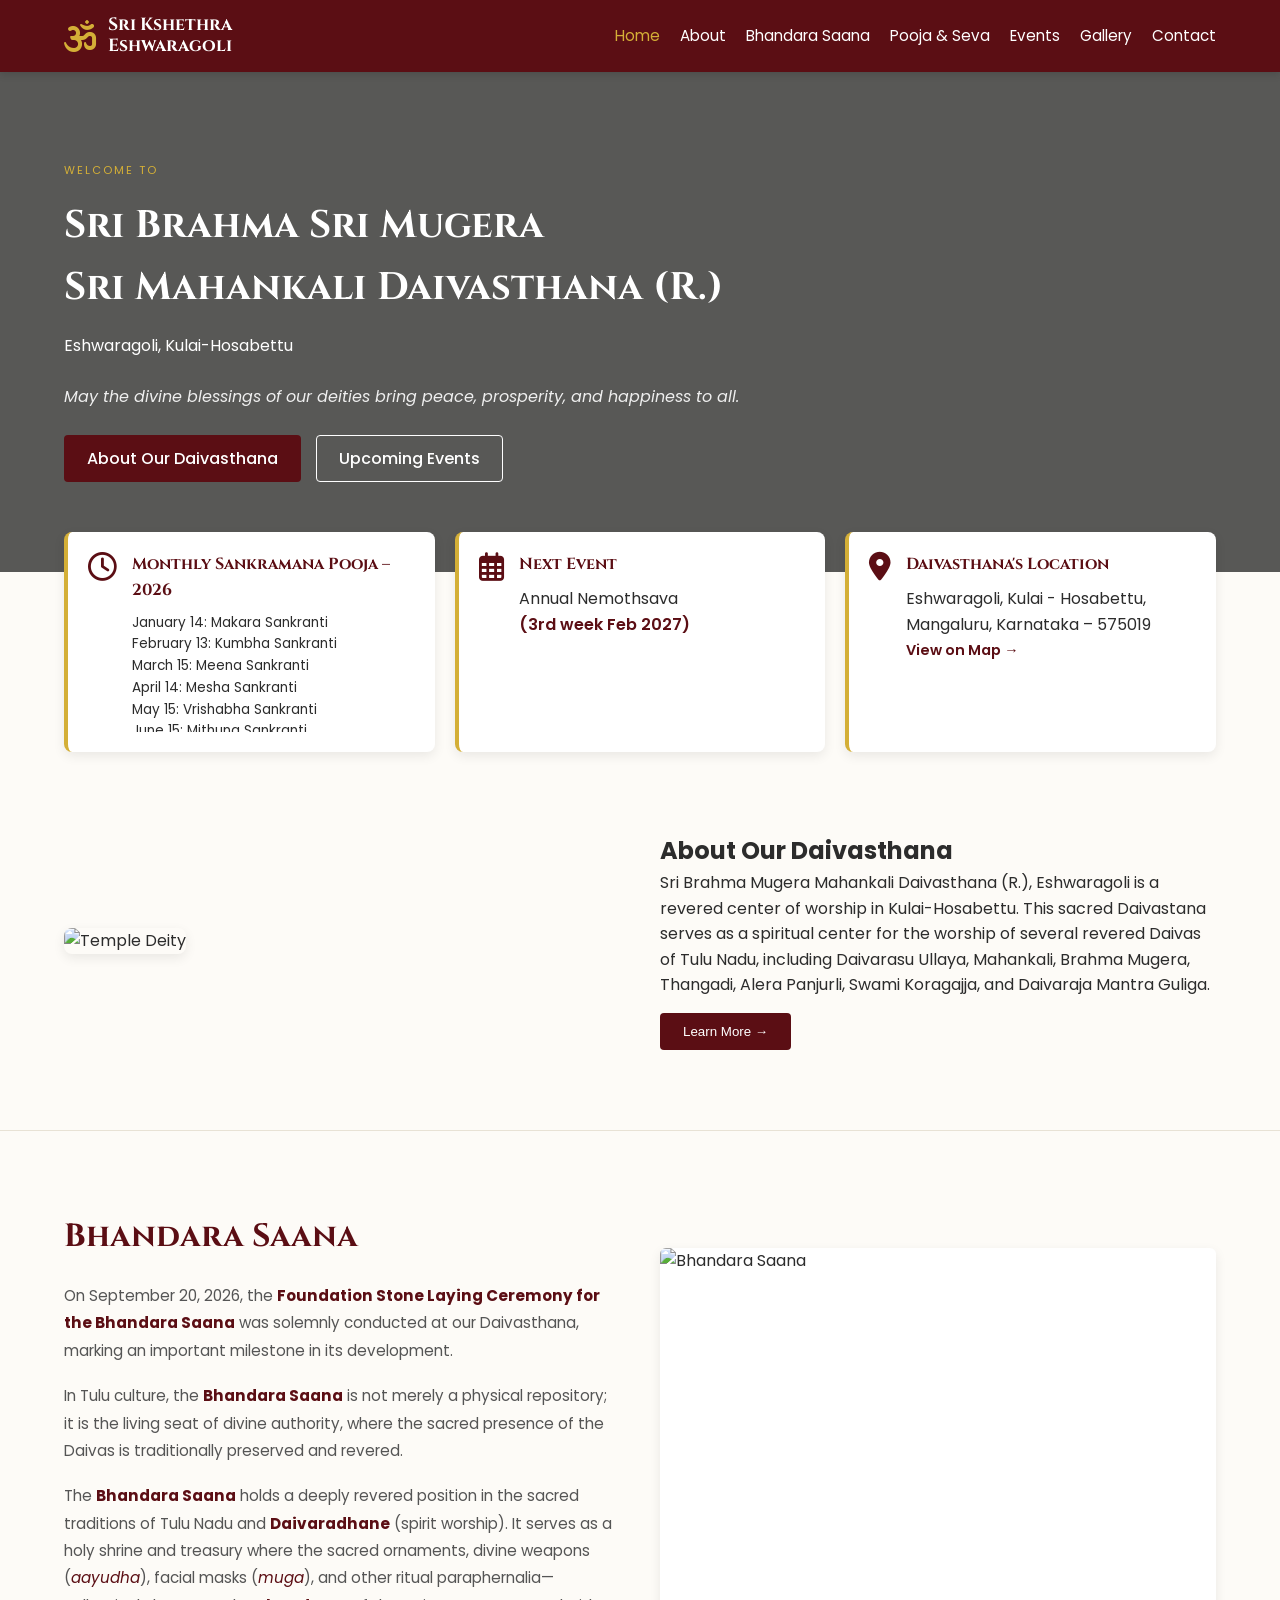
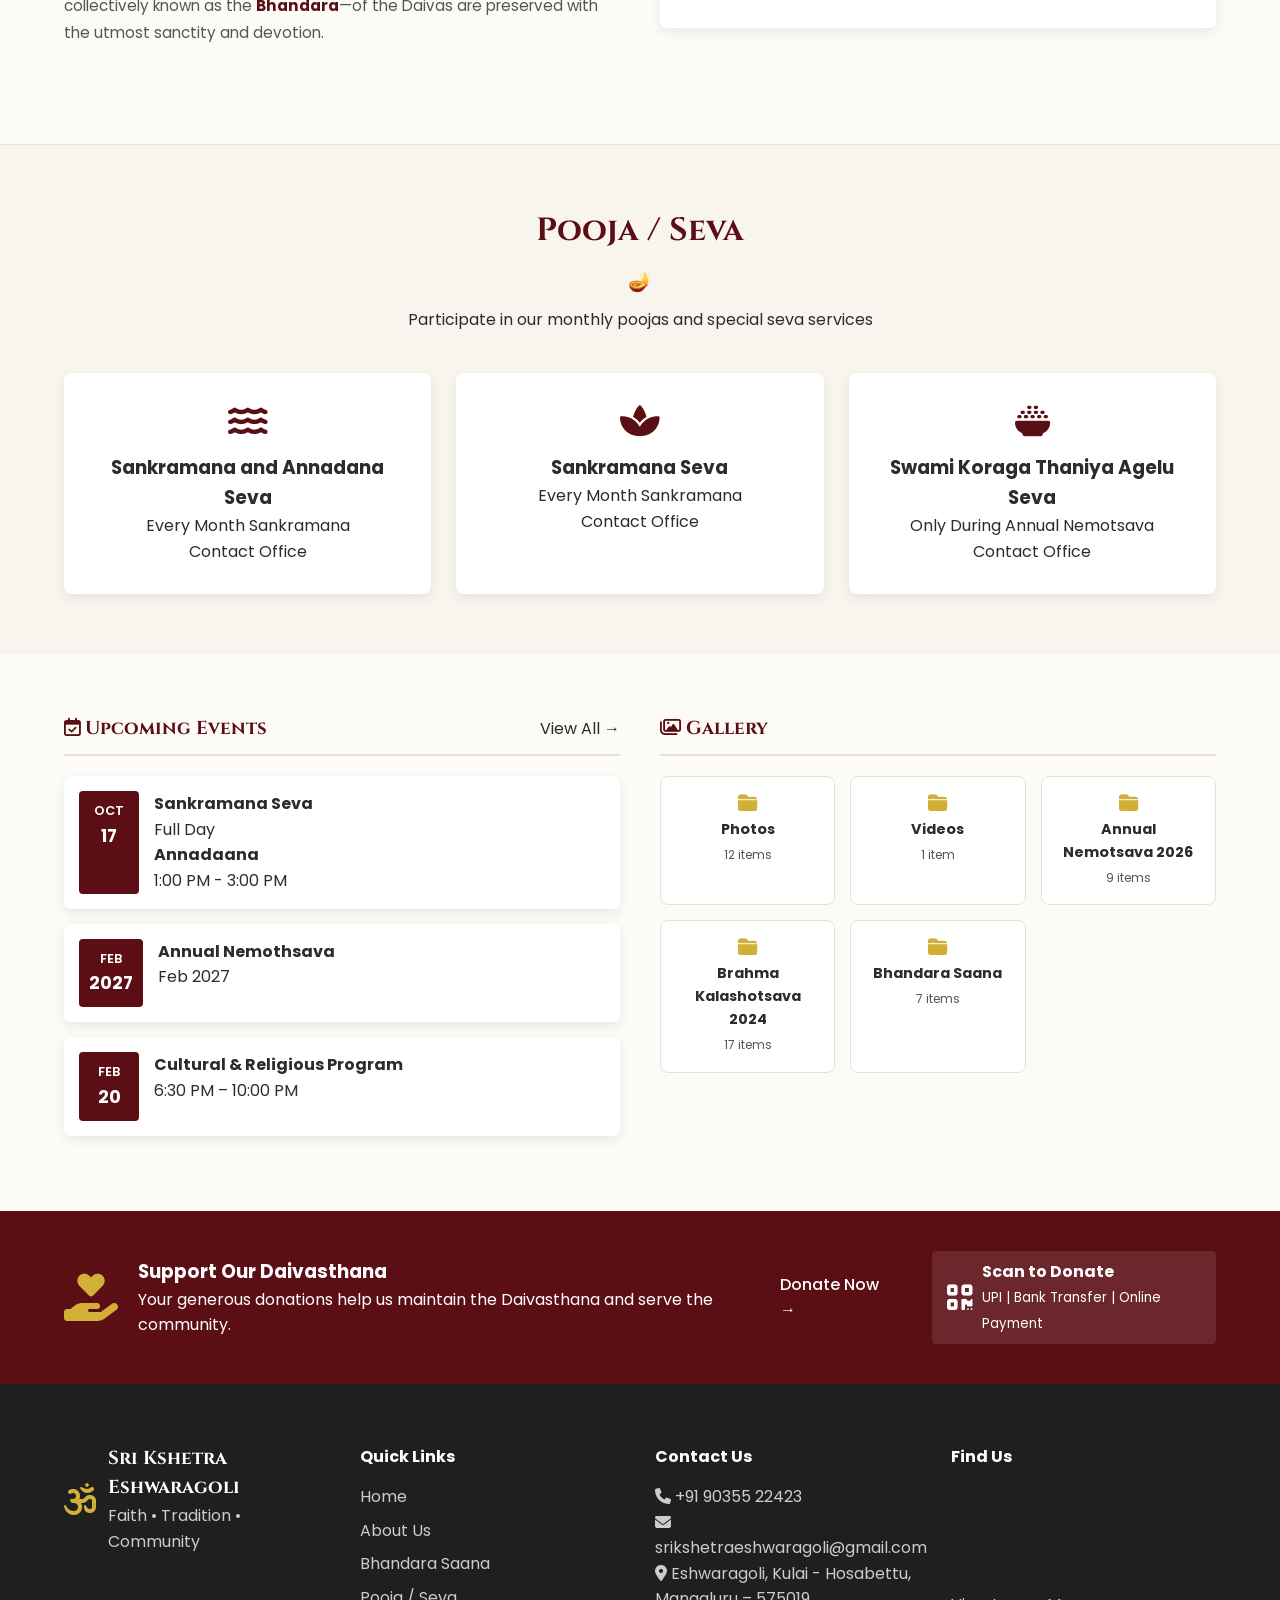
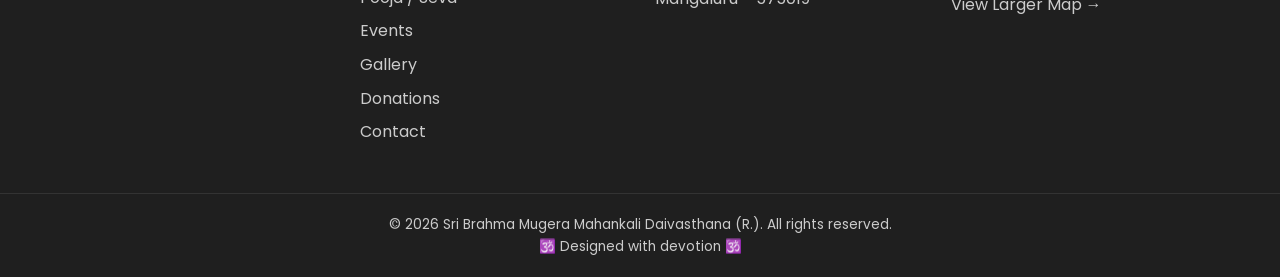
==== commit 0f56c4a4: "Fix formatting for Brahma Kalashotsava 2024 entry" ====
--- a/index.html
+++ b/index.html
@@ -839,7 +839,7 @@
         'Annual Nemotsava 2026',
 
       'Brahma Kalashotsava 2024':
-        'Brahma Kalashotsava 2024'
+        'Brahma Kalashotsava 2024',
 
       'Bhandara Saana':
         'Bhandara Saana'
